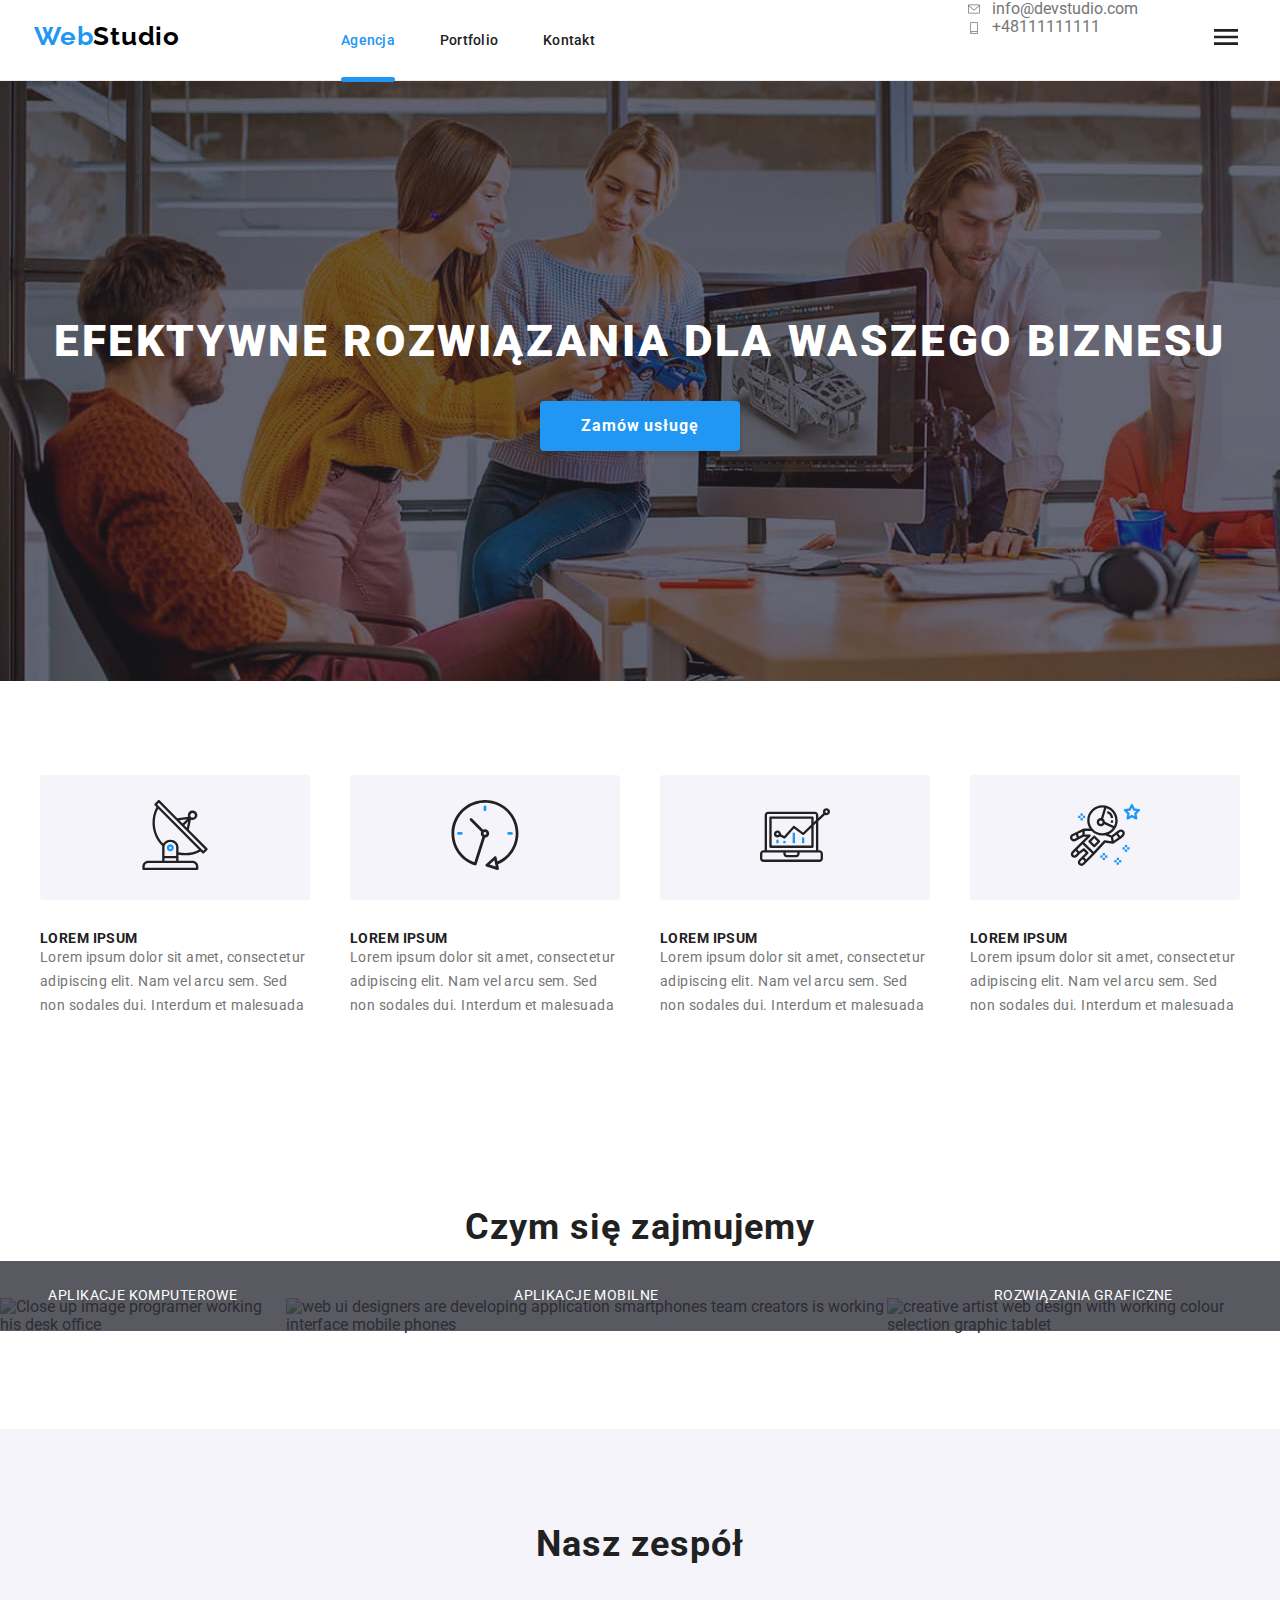
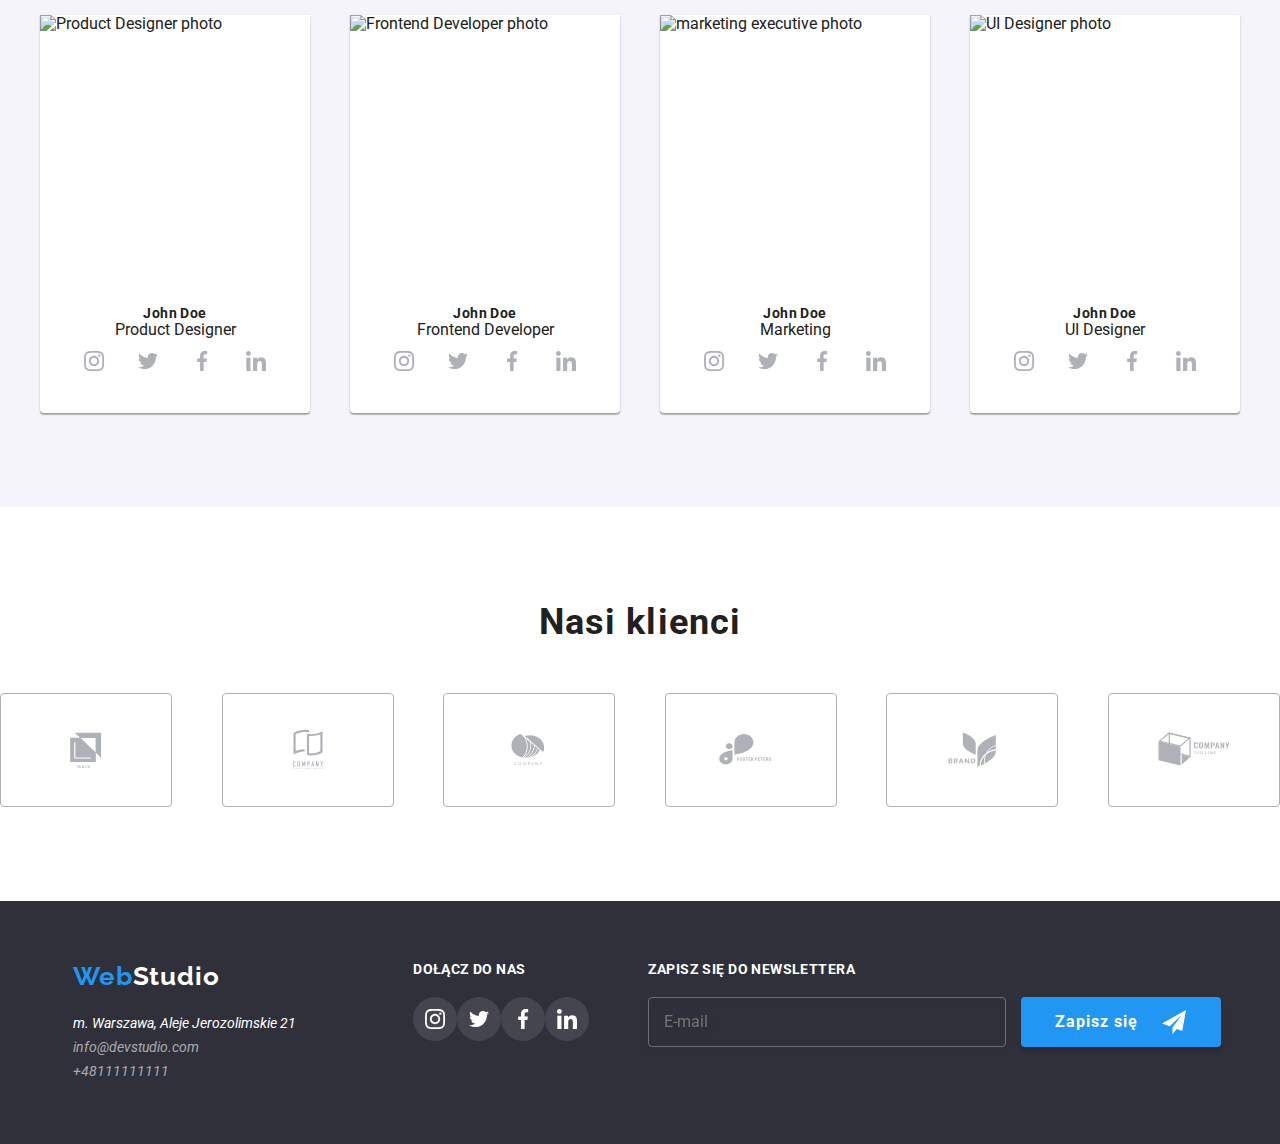
==== index.html @ 3398c6f1 "add mobile menu" ====
<!DOCTYPE html>
<html lang="en">

<head>
  <meta charset="UTF-8" />
  <meta http-equiv="X-UA-Compatible" content="IE=edge" />
  <meta name="viewport" content="width=device-width, initial-scale=1.0" />
  <link rel="preconnect" href="https://fonts.googleapis.com" />
  <link rel="preconnect" href="https://fonts.gstatic.com" crossorigin />
  <link href="https://fonts.googleapis.com/css2?family=Raleway:wght@700&family=Roboto:wght@400;500;700;900&display=swap"
    rel="stylesheet" />
    <link href="https://cdn.jsdelivr.net/npm/bootstrap@5.0.2/dist/css/bootstrap.min.css" rel="stylesheet"
      integrity="sha384-EVSTQN3/azprG1Anm3QDgpJLIm9Nao0Yz1ztcQTwFspd3yD65VohhpuuCOmLASjC" crossorigin="anonymous">
  <link rel="stylesheet"
    href="https://cdnjs.cloudflare.com/ajax/libs/modern-normalize/1.0.0/modern-normalize.min.css" />
  <link rel="stylesheet" type="text/css" href="css/main.min.css" />

  <title>Studio</title>
</head>

<body>
  <header class="header col-12">
    <div class="container header__menu">
      <div class="logo">
        <a href="#">Web<span class="logo__span-header">Studio</span></a>
      </div>
      <div class="header__menu__navi" id="header__menu__navi">
      <nav class="header__navi">
        <ul class="header__navi__list">
          <li class="navi__list-item active"><a href="index.html">Agencja</a></li>
          <li class="navi__list-item">
            <a href="portfolio.html">Portfolio</a>
          </li>
          <li class="navi__list-item"><a href="#">Kontakt</a></li>
        </ul>
      </nav>
      <div class="header__contact">
        <a class="contact mail" href="mailto:info@devstudio.com">
          <svg class="icon">
            <use href="images/svg/sprite.svg#icon-mail"></use>
          </svg>
          info@devstudio.com
        </a>
        <a class="contact tel" href="tel:+48111111111">
          <svg class="icon">
            <use href="images/svg/sprite.svg#icon-smartphone"></use>
          </svg>
          +48111111111</a>
      </div>
      </div>
      <div class="header__menu__navi-mobile" >
      <button class="button-mobile" onclick="showMobileMenu()">
        <svg class="icon">
          <use href="./images/svg/sprite.svg#icon-mobile-menu"></use>
        </svg>
      </button>
      <div class="mobile__menu" id="header__menu__navi-mobile">

      </div>
      </div>
    </div>
  </header>
  <main>
    <!--Hero-->
    <section class="main__hero section">
      <div class="container">
        <div class="main__hero-flex">
          <div class="main__hero-div">
            <h1 class="main__hero-title">
              Efektywne rozwiązania dla waszego biznesu
            </h1>
            <button class="button-main-hero" type="button" data-modal-open>Zamów usługę</button>
          </div>
          <div class="main__backdrop is-hidden" data-modal>
            <div class="modal__window">
              <button class="modal__window-close-btn" data-modal-close>
                <svg width="30" height="30">
                  <use href="images/svg/sprite.svg#icon-close" width="30" height="30"></use>
                </svg>
              </button>
              <p class="modal__window-inputtitle">Zostaw swoje dane w formularzu poniżej</p>
              <div>
                <form name="input" class="modal__window-input">
                  <label for="user_name" class="modal__input-label">Imię</label>
                  <input type="text" id="user_name" class="input__label-name">

                  <label for="user_phone" class="modal__input-label">Telefon</label>
                  <input type="text" id="user_phone" class="input__label-phone">

                  <label for="user_email" class="modal__input-label">Email</label>
                  <input type="text" id="user_email" class="input__label-mail">

                  <label for="user_coment" class="modal__input-label">Komentarz</label>
                  <textarea name="coment" id="user_coment" cols="30" rows="10" placeholder="Wprowadź tekst"
                    class="input__label-coments"></textarea>

                  <input type="checkbox" name="akcept" id="user_akcept" class="modal__input-check visually-hidden">
                  <label for="user_akcept" class="modal__akcept">Oświadczam iż akceptuję <a href=#>Regulamin</a> i <a
                      href=#>Politykę Prywatności.</a></label>
                  <button type="submit" class="button-modal-submit">Wyślij</button>
                </form>
              </div>
            </div>
          </div>
        </div>
      </div>
    </section>
    <!--Description-->
    <section class="description section">
      <div class="container">
        <ul class="description__list">
          <li class="description__list__item">
            <div class="item-icon">
              <svg class="icon">
                <use href="images/svg/sprite.svg#icon-antenna"></use>
              </svg>
            </div>
            <h3 class="item-heater">LOREM IPSUM</h3>
            <p class="description__list__item-paragraf">
              Lorem ipsum dolor sit amet, consectetur adipiscing elit. Nam vel
              arcu sem. Sed non sodales dui. Interdum et malesuada
            </p>
          </li>
          <li class="description__list__item">
            <div class="item-icon">
              <svg class="icon">
                <use href="images/svg/sprite.svg#icon-clock"></use>
              </svg>
            </div>
            <h3 class="item-heater">LOREM IPSUM</h3>
            <p class="description__list__item-paragraf">
              Lorem ipsum dolor sit amet, consectetur adipiscing elit. Nam vel
              arcu sem. Sed non sodales dui. Interdum et malesuada
            </p>
          </li>
          <li class="description__list__item">
            <div class="item-icon">
              <svg class="icon">
                <use href="images/svg/sprite.svg#icon-diagram"></use>
              </svg>
            </div>
            <h3 class="item-heater">LOREM IPSUM</h3>
            <p class="description__list__item-paragraf">
              Lorem ipsum dolor sit amet, consectetur adipiscing elit. Nam vel
              arcu sem. Sed non sodales dui. Interdum et malesuada
            </p>
          </li>
          <li class="description__list__item">
            <div class="item-icon">
              <svg class="icon">
                <use href="images/svg/sprite.svg#icon-astronaut"></use>
              </svg>
            </div>
            <h3 class="item-heater">LOREM IPSUM</h3>
            <p class="description__list__item-paragraf">
              Lorem ipsum dolor sit amet, consectetur adipiscing elit. Nam vel
              arcu sem. Sed non sodales dui. Interdum et malesuada
            </p>
          </li>
        </ul>
      </div>
    </section>
    <!--What we do-->
    <section class="whatwedo section" id="whatwedo">
      <div class="container">
        <h2 class="section-head">Czym się zajmujemy</h2>
        <ul class="whatwedo__list">
          <li class="whatwedo__list__item">
            <img src="images/whatwedo/descoffice.jpg" height="294" width="370"
              alt="Close up image programer working his desk office" />
            <p class="whatwedo__list__item-content">aplikacje komputerowe</p>
          </li>
          <li class="whatwedo__list__item">
            <img src="images/whatwedo/uidesigner.jpg" height="294" width="370"
              alt="web ui designers are developing application smartphones team creators is working interface mobile phones" />
            <p class="whatwedo__list__item-content">aplikacje mobilne</p>
          </li>
          <li class="whatwedo__list__item">
            <img src="images/whatwedo/colourselection.jpg" height="294" width="370"
              alt="creative artist web design with working colour selection graphic tablet" />
            <p class="whatwedo__list__item-content">rozwiązania graficzne</p>
          </li>
        </ul>
      </div>
    </section>
    <!--About us-->
    <section class="aboutus section">
      <div class="container">
        <h2 class="section-head">Nasz zespół</h2>
        <ul class="aboutus__list">
          <li class="aboutus__list__item">
            <img src="images/team/productdesigner.jpg" class="aboutus__list__item-pic" alt="Product Designer photo" />
            <h3 class="item-heater">John Doe</h3>
            <p class="item-paragraf">Product Designer</p>
            <ul class="media__list">
              <li class="media__list__item">
                <a href="#" class="media-link">
                  <svg class="icon">
                    <use href="images/svg/sprite.svg#icon-Istagram"></use>
                  </svg>
                </a>
              </li>
              <li class="media__list__item">
                <a href="#" class="media-link">
                  <svg class="icon">
                    <use href="images/svg/sprite.svg#icon-Tweeter"></use>
                  </svg>
                </a>
              </li>
              <li class="media__list__item">
                <a href="#" class="media-link">
                  <svg class="icon">
                    <use href="images/svg/sprite.svg#icon-Facebook"></use>
                  </svg>
                </a>
              </li>
              <li class="media__list__item">
                <a href="#" class="media-link">
                  <svg class="icon">
                    <use href="images/svg/sprite.svg#icon-Linkedin"></use>
                  </svg>
                </a>
              </li>
            </ul>
          </li>
          <li class="aboutus__list__item">
            <img src="images/team/frontenddev.jpg" class="aboutus__list__item-pic" alt="Frontend Developer photo" />
            <h3 class="item-heater">John Doe</h3>
            <p class="item-paragraf">Frontend Developer</p>
            <ul class="media__list">
              <li class="media__list__item">
                <a href="#" class="media-link">
                  <svg class="icon">
                    <use href="images/svg/sprite.svg#icon-Istagram"></use>
                  </svg>
                </a>
              </li>
              <li class="media__list__item">
                <a href="#" class="media-link">
                  <svg class="icon">
                    <use href="images/svg/sprite.svg#icon-Tweeter"></use>
                  </svg>
                </a>
              </li>
              <li class="media__list__item">
                <a href="#" class="media-link">
                  <svg class="icon">
                    <use href="images/svg/sprite.svg#icon-Facebook"></use>
                  </svg>
                </a>
              </li>
              <li class="media__list__item">
                <a href="#" class="media-link">
                  <svg class="icon">
                    <use href="images/svg/sprite.svg#icon-Linkedin"></use>
                  </svg>
                </a>
              </li>
            </ul>
          </li>
          <li class="aboutus__list__item">
            <img src="images/team/marketing.jpg" class="aboutus__list__item-pic" alt="marketing executive photo" />
            <h3 class="item-heater">John Doe</h3>
            <p class="item-paragraf">Marketing</p>
            <ul class="media__list">
              <li class="media__list__item">
                <a href="#" class="media-link">
                  <svg class="icon">
                    <use href="images/svg/sprite.svg#icon-Istagram"></use>
                  </svg>
                </a>
              </li>
              <li class="media__list__item">
                <a href="#" class="media-link">
                  <svg class="icon">
                    <use href="images/svg/sprite.svg#icon-Tweeter"></use>
                  </svg>
                </a>
              </li>
              <li class="media__list__item">
                <a href="#" class="media-link">
                  <svg class="icon">
                    <use href="images/svg/sprite.svg#icon-Facebook"></use>
                  </svg>
                </a>
              </li>
              <li class="media__list__item">
                <a href="#" class="media-link">
                  <svg class="icon">
                    <use href="images/svg/sprite.svg#icon-Linkedin"></use>
                  </svg>
                </a>
              </li>
            </ul>
          </li>
          <li class="aboutus__list__item">
            <img src="images/team/ui.jpg" class="aboutus__list__item-pic" alt="UI Designer photo" />
            <h3 class="item-heater">John Doe</h3>
            <p class="item-paragraf">UI Designer</p>
            <ul class="media__list">
              <li class="media__list__item">
                <a href="#" class="media-link">
                  <svg class="icon">
                    <use href="images/svg/sprite.svg#icon-Istagram"></use>
                  </svg>
                </a>
              </li>
              <li class="media__list__item">
                <a href="#" class="media-link">
                  <svg class="icon">
                    <use href="images/svg/sprite.svg#icon-Tweeter"></use>
                  </svg>
                </a>
              </li>
              <li class="media__list__item">
                <a href="#" class="media-link">
                  <svg class="icon">
                    <use href="images/svg/sprite.svg#icon-Facebook"></use>
                  </svg>
                </a>
              </li>
              <li class="media__list__item">
                <a href="#" class="media-link">
                  <svg class="icon">
                    <use href="images/svg/sprite.svg#icon-Linkedin"></use>
                  </svg>
                </a>
              </li>
            </ul>
          </li>
        </ul>
      </div>
    </section>
    <!-- Our clients -->
    <section class="clients section">
      <div class="container">
        <h2 class="section-head">Nasi klienci</h2>
        <ul class="clients__list">
          <li class="clients__list__item">
            <a href="#" class="clients__list__item-link">
              <svg class="icon">
                <use href="images/svg/sprite.svg#icon-Logo"></use>
              </svg>
            </a>
          </li>
          <li class="clients__list__item">
            <a href="#" class="clients__list__item-link"><svg class="icon">
                <use href="images/svg/sprite.svg#icon-Logo1"></use>
              </svg>
            </a>
          </li>
          <li class="clients__list__item">
            <a href="#" class="clients__list__item-link"><svg class="icon">
                <use href="images/svg/sprite.svg#icon-Logo2"></use>
              </svg>
            </a>
          </li>
          <li class="clients__list__item">
            <a href="#" class="clients__list__item-link"><svg class="icon">
                <use href="images/svg/sprite.svg#icon-Logo3"></use>
              </svg>
            </a>
          </li>
          <li class="clients__list__item">
            <a href="#" class="clients__list__item-link"><svg class="icon">
                <use href="images/svg/sprite.svg#icon-Logo4"></use>
              </svg>
            </a>
          </li>
          <li class="clients__list__item">
            <a href="#" class="clients__list__item-link"><svg class="icon">
                <use href="images/svg/sprite.svg#icon-Logo5"></use>
              </svg>
            </a>
          </li>
        </ul>
      </div>
    </section>
  </main>
  <footer class="footer section">
    <div class="container">
      <div class="footer__footmain">
        <ul class="footer__list">
          <li class="footer__list__item">
            <div class="logo">
              <a href="#">Web<span class="logo__span-footer">Studio</span></a>
            </div>
            <address class="address">
              m. Warszawa, Aleje Jerozolimskie 21<br />
              <a href="mailto:info@devstudio.com">info@devstudio.com</a><br />
              <a href="tel:+48111111111">+48111111111</a>
            </address>
          </li>
          <li class="footer__list__item">
            <p class="social">dołącz do nas</p>
            <ul class="social__footer__list">
              <li class="social-footer__list__item">
                <a href="#" class="social__footer-link">
                  <svg class="icon">
                    <use href="images/svg/sprite.svg#icon-Istagram"></use>
                  </svg>
                </a>
              </li>
              <li class="social-footer__list__item">
                <a href="#" class="social__footer-link">
                  <svg class="icon">
                    <use href="images/svg/sprite.svg#icon-Tweeter"></use>
                  </svg>
                </a>
              </li>
              <li class="social-footer__list__item">
                <a href="#" class="social__footer-link">
                  <svg class="icon">
                    <use href="images/svg/sprite.svg#icon-Facebook"></use>
                  </svg>
                </a>
              </li>
              <li class="social-footer__list__item">
                <a href="#" class="social__footer-link">
                  <svg class="icon">
                    <use href="images/svg/sprite.svg#icon-Linkedin"></use>
                  </svg>
                </a>
              </li>
            </ul>
          </li>
        </ul>

        <div class="newsletter">
          <p class="social">zapisz się do newslettera</p>
          <form name="newsletter" class="newsletter__form">

            <label for="social_email"></label>
            <input type="email" name="email" id="social_email" class="newsletter__form-input" placeholder="E-mail" />
            <button type="submit" class="social-bnt">
              Zapisz się
              <svg class="send">
                <use href="images/svg/sprite.svg#icon-send"></use>
              </svg>
            </button>
          </form>
        </div>
      </div>
    </div>
  </footer>
  <script src="js/moje.js"></script>
  <script src="js/modal.js"></script>
  
</body>

</html>
---- css/main.min.css ----
body{font-family:"Roboto",sans-serif;color:#212121;min-width:320px}h1,h2,h3,p,ul{margin:0;padding:0}.container{width:100%;min-width:320px;margin:0 auto}.section{margin:0 auto;padding-top:94px;padding-bottom:94px}.section-head{font-weight:700;font-size:36px;line-height:1.167;text-align:center;letter-spacing:.03em;margin-bottom:50px}.button,.social-bnt,.button-main-hero,.button-modal-submit{height:50px;width:200px;background-color:#2196f3;color:#fff;box-shadow:0px 4px 4px rgba(0,0,0,.15);border:none;border-radius:4px;font-weight:700;font-size:16px;line-height:1.875;text-align:center;letter-spacing:.06em;cursor:pointer;margin-top:30px}.button-modal-submit{margin-bottom:40px;text-align:center;margin-left:164px}.social-bnt{display:flex;align-items:center;justify-content:center;margin-top:0}.filter-bnt{font-weight:500;font-size:16px;line-height:1.625;background-color:#f5f4fa;border-radius:4px;text-align:center;letter-spacing:.03em;margin-left:8px;transition:color 250ms cubic-bezier(0.4, 0, 0.2, 1),background-color 250ms cubic-bezier(0.4, 0, 0.2, 1)}.filter-bnt:hover,.filter-bnt:focus{color:#fff;background-color:#2196f3;box-shadow:0px 3px 1px rgba(0,0,0,.1),0px 1px 2px rgba(0,0,0,.08),0px 2px 2px rgba(0,0,0,.12);border-radius:4px;cursor:url(../images/svg/curblack.svg),pointer}.button-mobile{height:40px;width:40px;border:none;background-color:#fff}.button-mobile .icon{height:16px;width:24px;fill:#212121}.header{border-bottom:1px solid #ececec}.header__menu{display:flex;justify-content:space-around;align-items:baseline}.header__menu__navi{display:flex}.logo{display:inline}.logo a{font-family:"Raleway",sans-serif;color:#2196f3;font-weight:700;font-style:normal;font-size:26px;line-height:1.192;letter-spacing:.03em;text-decoration:none}.logo__span-header{color:#000}.logo__span-footer{color:#fff}.header__navi{font-weight:500;font-size:14px;display:inline-block;margin:32px 371px 32px 93px}.header__navi__list{display:flex;width:254px;justify-content:space-between}.navi__list-item{line-height:1.172;letter-spacing:.02em;display:inline-block;position:relative}.navi__list-item a{text-decoration:none;color:#212121}.navi__list-item a:hover,.navi__list-item a:focus{color:#2196f3}.navi__list-item:after{position:absolute;content:"";display:block;top:45px;right:0;width:0;height:5px;background-color:#2196f3;border-radius:4px;transition:width 250ms cubic-bezier(0.4, 0, 0.2, 1)}.navi__list-item:hover::after{width:100%;left:0}.active a{color:#2196f3}.active:after{position:absolute;content:"";display:block;top:45px;width:100%;height:5px;background-color:#2196f3;border-radius:4px;transition:width 250ms cubic-bezier(0.4, 0, 0.2, 1)}.contact{display:flex;align-items:center;color:#757575;text-decoration:none;transition:color 250ms cubic-bezier(0.4, 0, 0.2, 1),fill 250ms cubic-bezier(0.4, 0, 0.2, 1)}.contact svg{width:16px;height:12px;margin-right:10px;fill:currentColor}.contact:hover,.contact:focus{color:#2196f3}.contact .icon:hover,.contact .icon:focus{fill:#2196f3}.main__hero{display:flex;flex-direction:column;justify-content:center;background-image:linear-gradient(rgba(47, 48, 58, 0.4), rgba(47, 48, 58, 0.4)),url("../images/hero/headback-desktop.jpg");background-repeat:no-repeat;background-size:cover;height:600px}.main__hero-flex{display:flex;justify-content:center}.main__hero-div{margin:0 auto;text-align:center}.main__hero-title{font-weight:900;font-size:44px;color:#fff;line-height:1.364;text-align:center;letter-spacing:.06em;text-transform:uppercase}.main__backdrop{width:100vw;height:100vh;visibility:visible;opacity:1;pointer-events:auto;position:fixed;left:0;top:0;background:rgba(0,0,0,.2);transition:visibility 250ms cubic-bezier(0.4, 0, 0.2, 1),opacity 250ms cubic-bezier(0.4, 0, 0.2, 1);z-index:99}.is-hidden{visibility:hidden;opacity:0;pointer-events:none}.modal__window{position:absolute;height:590px;width:528px;overflow-y:auto;top:50%;left:50%;transform:translate(-50%, -50%);background-color:#fff;box-shadow:0px 1px 3px rgba(0,0,0,.12),0px 1px 1px rgba(0,0,0,.14),0px 2px 1px rgba(0,0,0,.2);border-radius:4px}.modal__window-close-btn{position:-webkit-sticky;position:sticky;right:8px;top:8px;border-radius:50%;border:1px solid rgba(0,0,0,.1);cursor:pointer;fill:#000;background-color:#fff;display:flex;float:right}.modal__window-inputtitle{font-size:20px;font-weight:700;text-align:center;margin-top:40px;margin-bottom:12px}.modal__window-input{display:flex;flex-direction:column;justify-content:center;align-content:center}.modal__input-label{font-size:12px;font-weight:400;color:#757575;display:inline-block;margin-top:10px;margin-bottom:4px;margin-left:40px}.input__label,.input__label-coments,.input__label-mail,.input__label-phone,.input__label-name{width:calc(528px-40px);margin-left:40px;margin-right:40px;padding-left:42px;height:40px;background-repeat:no-repeat;background-position:15px 10px;border:1px solid rgba(33,33,33,.2);box-sizing:border-box;border-radius:4px;transition:border 250ms cubic-bezier(0.4, 0, 0.2, 1)}.input__label:focus,.input__label-coments:focus,.input__label-mail:focus,.input__label-phone:focus,.input__label-name:focus,.input__label:hover,.input__label-coments:hover,.input__label-mail:hover,.input__label-phone:hover,.input__label-name:hover{border:1px #2196f3 solid}.input__label-name{background-image:url(../images/svg/person-black.svg);transition:background-image 250ms cubic-bezier(0.4, 0, 0.2, 1)}.input__label-name:focus,.input__label-name:hover{background-image:url(../images/svg/person-hov.svg)}.input__label-phone{background-image:url(../images/svg/phone-black.svg);transition:background-image 250ms cubic-bezier(0.4, 0, 0.2, 1)}.input__label-phone:focus,.input__label-phone:hover{background-image:url(../images/svg/phone-hov.svg)}.input__label-mail{background-image:url(../images/svg/email-black.svg);transition:background-image 250ms cubic-bezier(0.4, 0, 0.2, 1)}.input__label-mail:focus,.input__label-mail:hover{background-image:url(../images/svg/email-hov.svg)}.input__label-coments{resize:none;height:120px;padding:16px 12px}.input__label-coments::-moz-placeholder{font-size:12px;color:rgba(117,117,117,.5)}.input__label-coments:-ms-input-placeholder{font-size:12px;color:rgba(117,117,117,.5)}.input__label-coments::placeholder{font-size:12px;color:rgba(117,117,117,.5)}.modal__akcept{margin-top:20px;margin-left:77px;font-size:14px;color:#757575}.modal__akcept::before{content:"";display:inline-block;width:16px;height:15px;border:1px #212121 solid;margin-right:7px;transition:all 250ms cubic-bezier(0.4, 0, 0.2, 1)}.modal__akcept a{color:#2196f3}.modal__input-check:checked+.modal__akcept::before{border:1px #2196f3 solid;background-image:url(../images/svg/icon-check.svg);background-position:center}.visually-hidden{position:absolute !important;clip:rect(1px 1px 1px 1px);clip:rect(1px, 1px, 1px, 1px);padding:0 !important;border:0 !important;height:1px !important;width:1px !important;overflow:hidden}.description__list{display:flex;flex-direction:row;justify-content:space-evenly;list-style-type:none}.description__list__item{flex-basis:270px;display:flex;flex-direction:column}.description__list__item-paragraf{font-size:14px;color:#757575;font-weight:400;line-height:1.714;letter-spacing:.03em}.description__list__item .icon{width:70px;height:70px;margin-top:25px;margin-bottom:25px}.item-icon{text-align:center;background-color:#f5f4fa;border-radius:4px}.item-heater{font-weight:700;font-size:14px;line-height:1.143;letter-spacing:.03em;margin-top:30px}.whatwedo__list{display:flex;justify-content:space-evenly;list-style-type:none}.whatwedo__list__item{position:relative;display:block}.whatwedo__list__item-content{font-size:14px;line-height:1.14;letter-spacing:.03em;background:rgba(47,48,58,.8);text-align:center;text-transform:uppercase;color:#fff;width:100%;height:70px;position:absolute;bottom:4px;padding-top:27px}.aboutus{background-color:#f5f4fa}.aboutus__list{display:flex;flex-direction:row;justify-content:space-evenly;list-style-type:none}.aboutus__list__item{display:flex;flex-direction:column;background-color:#fff;box-shadow:0px 1px 3px rgba(0,0,0,.12),0px 1px 1px rgba(0,0,0,.14),0px 2px 1px rgba(0,0,0,.2);border-radius:0px 0px 4px 4px;align-items:center;transition:box-shadow 250ms cubic-bezier(0.4, 0, 0.2, 1),background 250ms cubic-bezier(0.4, 0, 0.2, 1)}.aboutus__list__item-pic{height:260px;width:270px}.item-paragraf{font-size:16px}.media__list{display:flex;align-items:center;justify-content:space-between;list-style:none;margin-bottom:30px}.media-link{display:flex;align-items:center;justify-content:center;width:44px;height:44px;border-radius:50%;transition:fill 250ms cubic-bezier(0.4, 0, 0.2, 1),background-color 250ms cubic-bezier(0.4, 0, 0.2, 1)}.media-link:hover,.media-link:focus{background-color:#2196f3}.media-link .icon{width:44px;height:44px;fill:#afb1b8}.media-link:hover .icon{fill:#fff}.clients__list{display:flex;flex-direction:row;justify-content:space-between;list-style-type:none}.clients__list__item{display:flex;justify-content:center;text-align:center}.clients__list__item-link{display:flex;justify-content:center;border:1px solid #afb1b8;box-sizing:border-box;border-radius:4px;transition:fill 250ms cubic-bezier(0.4, 0, 0.2, 1),border 250ms cubic-bezier(0.4, 0, 0.2, 1)}.clients__list__item-link .icon{margin:16px 32px;width:106px;height:80px;fill:#afb1b8}.clients__list__item-link:hover,.clients__list__item-link:focus{border:1px solid #2196f3}.clients__list__item-link:hover .icon,.clients__list__item-link:focus .icon{fill:#2196f3}.footer{background-color:#2f303a;padding-left:15px;padding-top:60px;padding-bottom:60px;display:flex}.footer__list{display:flex;list-style:none;width:50%;justify-content:space-around}.footer__footmain{display:flex}.address{color:#fff;font-weight:400;font-size:14px;line-height:1.714;margin-top:20px}.address a{color:rgba(255,255,255,.6);text-decoration:none;transition:color 250ms cubic-bezier(0.4, 0, 0.2, 1),opacity 250ms cubic-bezier(0.4, 0, 0.2, 1)}.address a:hover{color:var(--hovercol)}.social{font-weight:700;font-size:14px;line-height:1.143;letter-spacing:.03em;text-transform:uppercase;color:#fff;margin-bottom:20px}.social__footer__list{display:flex;justify-content:space-between;list-style:none;margin-bottom:30px}.social__footer__list__item:not(:last-child){margin-right:10px}.social__footer-link{display:flex;align-items:center;justify-content:center;width:44px;height:44px;border-radius:50%;background-color:rgba(255,255,255,.1);transition:background-color 250ms cubic-bezier(0.4, 0, 0.2, 1)}.social__footer-link:hover,.social__footer-link:focus{background-color:#2196f3;cursor:url(../images/svg/Vector.svg),pointer}.social__footer-link:hover .icon{fill:#fff;stroke:#fff}.social__footer-link .icon{width:44px;height:44px;fill:#fff}.media__list__item:not(:last-child){margin-right:10px}.newsletter{width:50%}.newsletter__form{display:flex}.newsletter__form-input{color:#fff;width:358px;height:50px;margin-right:15px;padding:15px;background-color:transparent;border:1px solid rgba(255,255,255,.3);box-sizing:border-box;filter:drop-shadow(0px 4px 4px rgba(0, 0, 0, 0.15));border-radius:4px}.send{width:24px;height:24px;margin-left:24px}.filters__list{display:flex;justify-content:center;list-style-type:none;margin-bottom:34px}.projects__list{display:flex;justify-content:space-around;list-style-type:none;flex-wrap:wrap}.projects__list__item{border:1px solid #eee;height:404px;margin-bottom:30px;transition:box-shadow 250ms cubic-bezier(0.4, 0, 0.2, 1),background 250ms cubic-bezier(0.4, 0, 0.2, 1);overflow:hidden}.projects__list__item:hover{cursor:url(../images/svg/curblack.svg),pointer;box-shadow:0px 1px 1px rgba(0,0,0,.12),0px 4px 4px rgba(0,0,0,.06),1px 4px 6px rgba(0,0,0,.16)}.projects__list__item-head{font-weight:700;font-size:18px;line-height:2;letter-spacing:.06em}.projects__list__item-description{color:#757575;font-size:16px;line-height:1.875;letter-spacing:.03em}.project__item__link{text-decoration:none;color:#212121;display:flex;flex-direction:column}.project__item__link:hover .shortdes{transform:translateY(-100%)}.popup{position:relative;width:100%;height:100%;overflow:hidden}.shortdes{position:absolute;height:100%;width:100%;top:100%;right:0;bottom:0;left:0;background-color:#2196f3;color:#fff;font-size:18px;line-height:1.56;letter-spacing:.03em;transition:transform 250ms cubic-bezier(0.4, 0, 0.2, 1);padding-top:49px;padding-left:24px;padding-right:45px;padding-bottom:45px;opacity:.9}@media screen and (min-width: 320px)and (max-width: 767px){.mobile__menu-is-hidden,.mobile__menu-show{width:100vw;height:100vh;display:flex;flex-direction:column;background-color:#fff}.mobile__menu-show{visibility:visible}.mobile__menu-is-hidden{visibility:hidden}body{margin:0;padding:0;min-width:320px}.container,.section{width:100%}.section{padding:15px 60px}.section-head{font-size:28px}.header__menu__navi,.whatwedo{visibility:hidden}.header__menu{justify-content:space-between}.logo{margin-left:15px;display:block}.main__hero{background-image:linear-gradient(rgba(47, 48, 58, 0.4), rgba(47, 48, 58, 0.4)),url("../images/hero/headback-mobile.jpg");height:400px}.main__hero-title{font-size:26px}.main__hero-div{margin:0 auto}}@media screen and (min-width: 320px)and (max-width: 767px)and (min-width: 768px){.container{min-width:768px}.header__menu__navi-mobile{display:none}}@media screen and (min-width: 320px)and (max-width: 767px)and (min-width: 1200px){.container{max-width:1200px}.header__contact{display:flex}.header__menu__navi-mobile{display:none}}/*# sourceMappingURL=main.min.css.map */
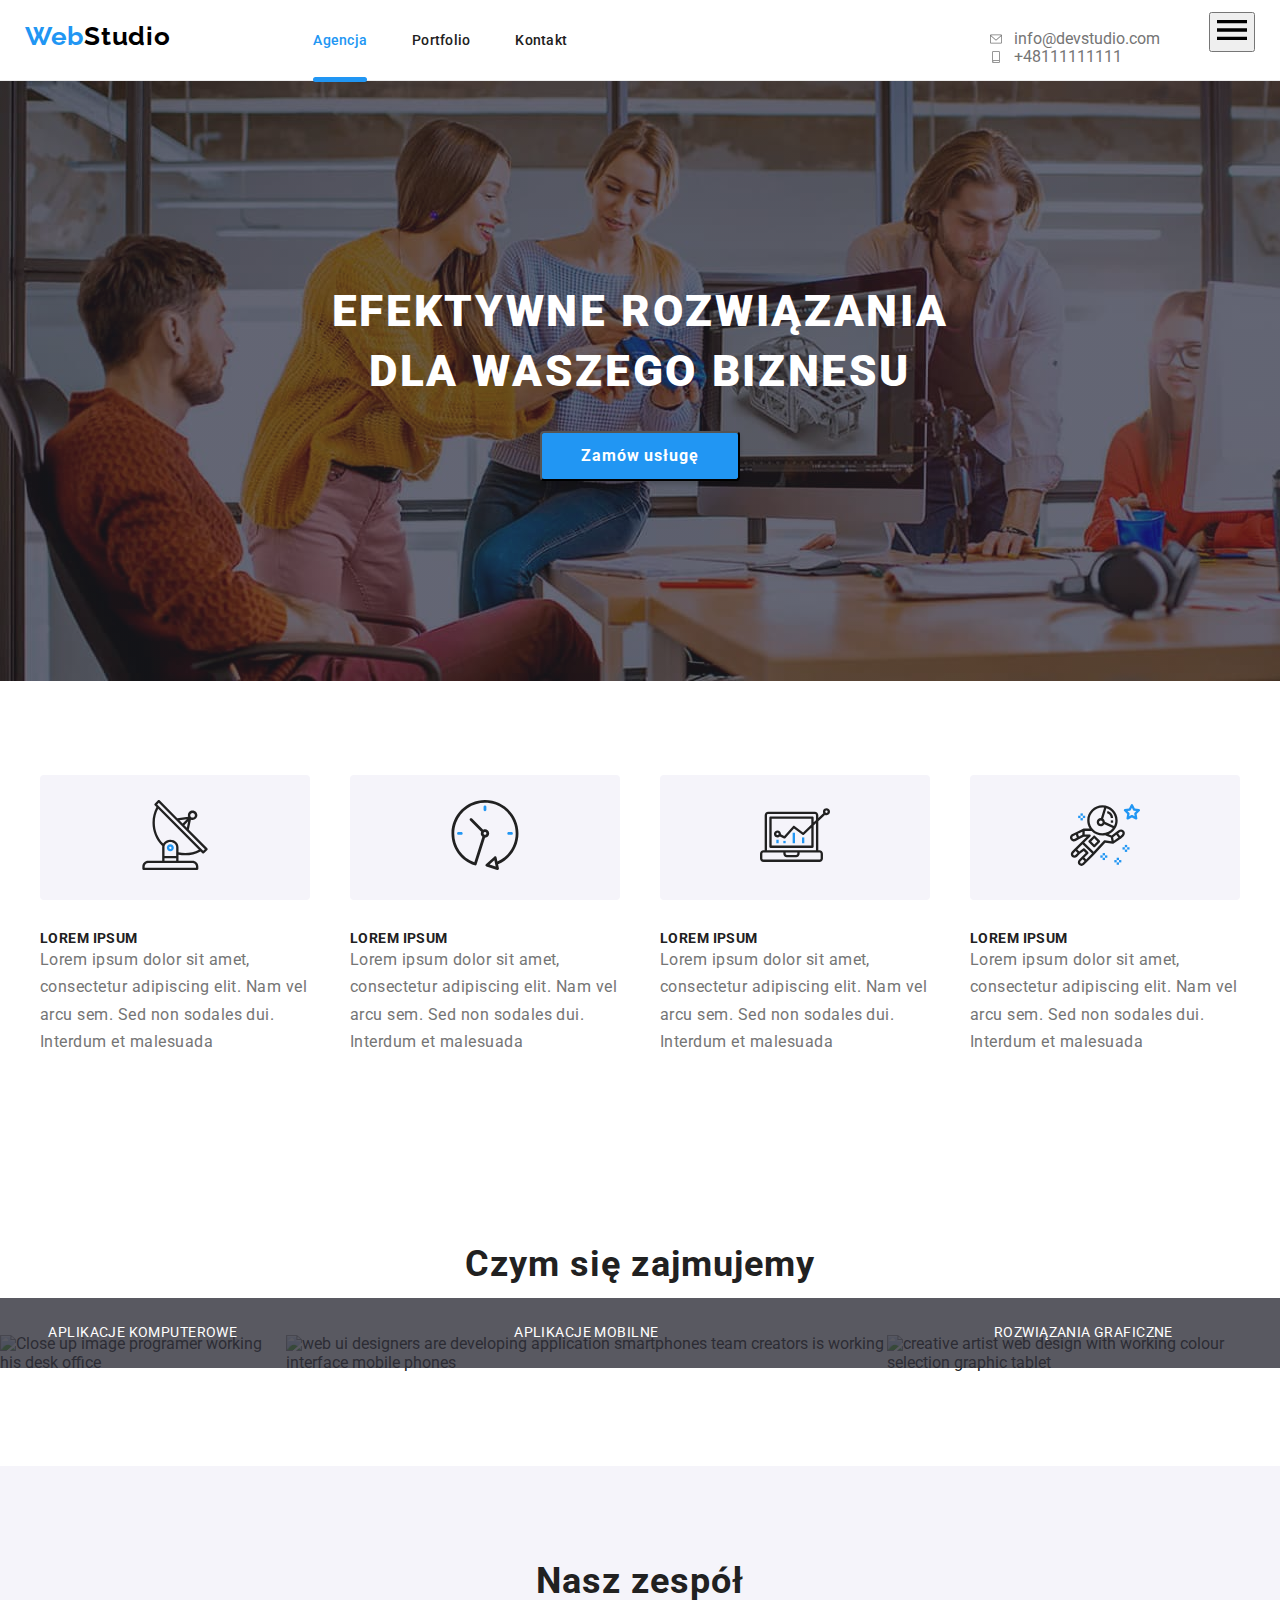
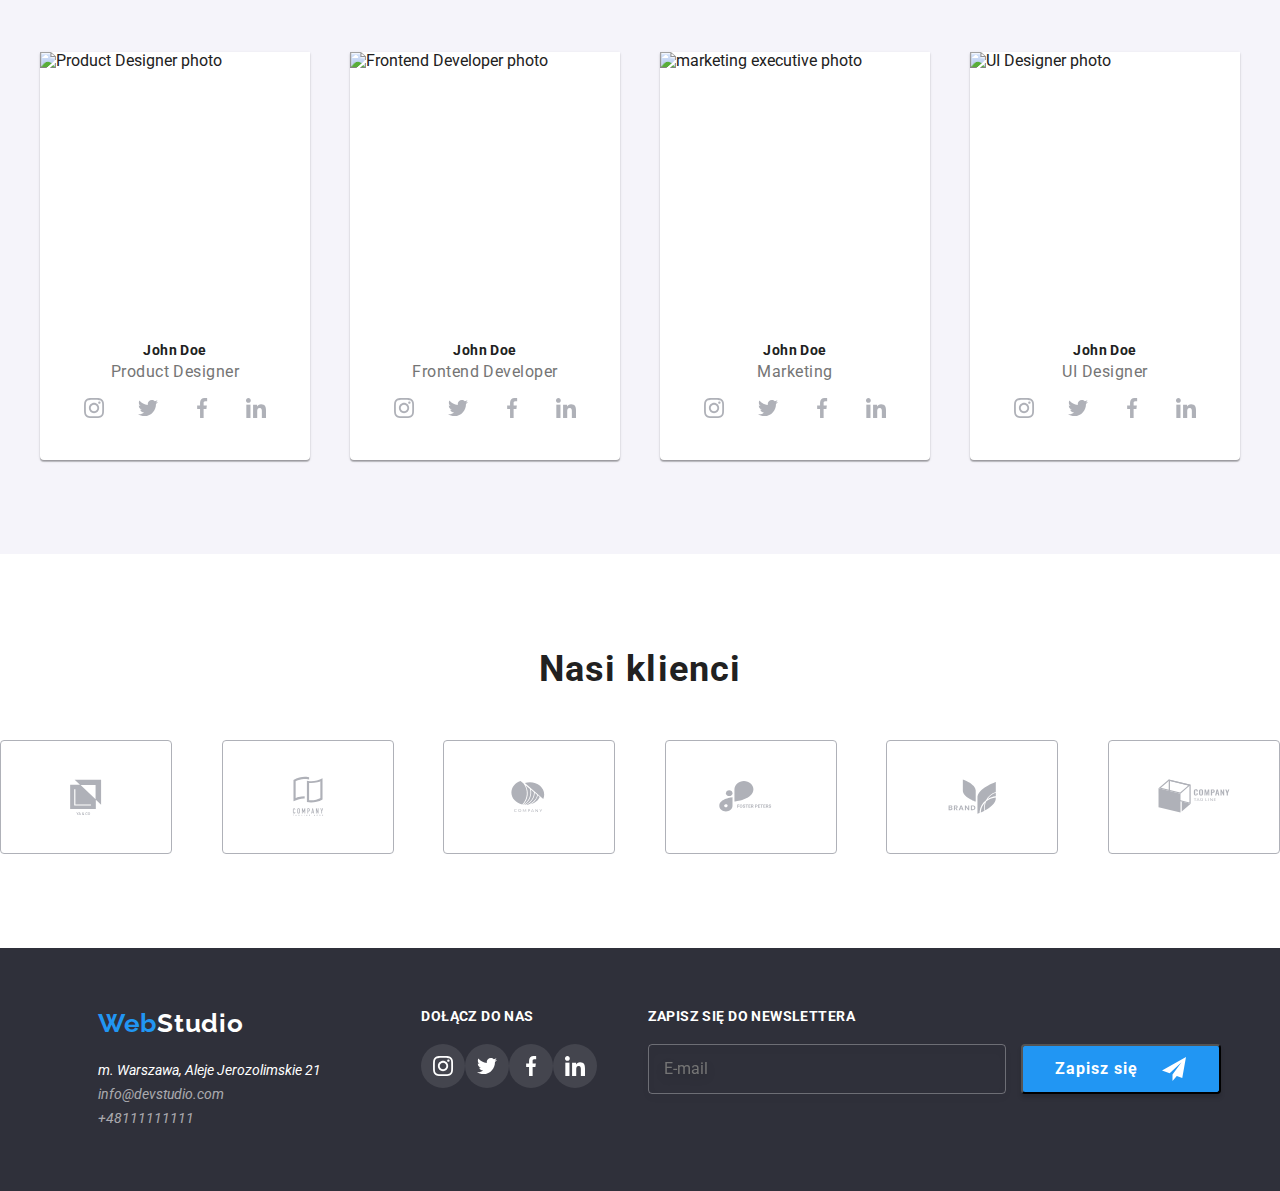
==== commit a3b1d587: "create mobile menu" ====
--- a/index.html
+++ b/index.html
@@ -9,8 +9,6 @@
   <link rel="preconnect" href="https://fonts.gstatic.com" crossorigin />
   <link href="https://fonts.googleapis.com/css2?family=Raleway:wght@700&family=Roboto:wght@400;500;700;900&display=swap"
     rel="stylesheet" />
-    <link href="https://cdn.jsdelivr.net/npm/bootstrap@5.0.2/dist/css/bootstrap.min.css" rel="stylesheet"
-      integrity="sha384-EVSTQN3/azprG1Anm3QDgpJLIm9Nao0Yz1ztcQTwFspd3yD65VohhpuuCOmLASjC" crossorigin="anonymous">
   <link rel="stylesheet"
     href="https://cdnjs.cloudflare.com/ajax/libs/modern-normalize/1.0.0/modern-normalize.min.css" />
   <link rel="stylesheet" type="text/css" href="css/main.min.css" />
@@ -19,12 +17,11 @@
 </head>
 
 <body>
-  <header class="header col-12">
+  <header class="header">
     <div class="container header__menu">
       <div class="logo">
         <a href="#">Web<span class="logo__span-header">Studio</span></a>
       </div>
-      <div class="header__menu__navi" id="header__menu__navi">
       <nav class="header__navi">
         <ul class="header__navi__list">
           <li class="navi__list-item active"><a href="index.html">Agencja</a></li>
@@ -34,30 +31,47 @@
           <li class="navi__list-item"><a href="#">Kontakt</a></li>
         </ul>
       </nav>
-      <div class="header__contact">
-        <a class="contact mail" href="mailto:info@devstudio.com">
-          <svg class="icon">
-            <use href="images/svg/sprite.svg#icon-mail"></use>
-          </svg>
-          info@devstudio.com
-        </a>
-        <a class="contact tel" href="tel:+48111111111">
-          <svg class="icon">
-            <use href="images/svg/sprite.svg#icon-smartphone"></use>
-          </svg>
-          +48111111111</a>
-      </div>
-      </div>
-      <div class="header__menu__navi-mobile" >
-      <button class="button-mobile" onclick="showMobileMenu()">
+<div class="header__menu-contact">
+      <a class="contact mail" href="mailto:info@devstudio.com">
         <svg class="icon">
-          <use href="./images/svg/sprite.svg#icon-mobile-menu"></use>
+          <use href="images/svg/sprite.svg#icon-mail"></use>
         </svg>
-      </button>
-      <div class="mobile__menu" id="header__menu__navi-mobile">
-
-      </div>
-      </div>
+        info@devstudio.com
+      </a>
+      <a class="contact tel" href="tel:+48111111111">
+        <svg class="icon">
+          <use href="images/svg/sprite.svg#icon-smartphone"></use>
+        </svg>
+        +48111111111</a></div>
+<button class="mobile__menu-open-btn" type="button" data-mobileMenu-open>
+  <svg width="30" height="30">
+    <use href="images/svg/sprite.svg#icon-mobile-menu" width="30" height="30"></use>
+  </svg>
+</button>
+        <div class="mobile__menu__backdrop is-hidden" data-mobileMenu>
+          <div class="mobile__menu__window">
+            <button class="mobile__menu-close-btn" type="button" data-mobileMenu-close>
+              <svg>
+                <use href="images/svg/sprite.svg#icon-close-mobile"></use>
+              </svg>
+            </button>
+            <ul class="mobile__menu__list">
+              <li class="mobile__menu__list__item"><a href="./index.html">Agencja</a></li>
+              <li class="mobile__menu__list__item"><a href="./portfolio.html">Portfolio</a></li>
+              <li class="mobile__menu__list__item"><a href="#">Kontakt</a></li>
+            </ul>
+            <div class="mobile__contact">
+            <a class="mobile__contact-tel"href="+4811111111">+48 111 111 111</a>
+            <a class="mobile__contact-mail" href="mailto:info@devstudio.com">info@devstudio.com</a>
+            <ul class="mobile__contact__socialMedia__list">
+              <li class="socialMedia__list__item"><a href="#">Istagram</a></li>
+              <li class="socialMedia__list__item"><a href="#">Twitter</a></li>
+              <li class="socialMedia__list__item"><a href="#">Facebook</a></li>
+              <li class="socialMedia__list__item"><a href="#">LinkedIn</a></li>
+            </ul>
+            </div>
+          </div>
+        </div>
     </div>
   </header>
   <main>
@@ -79,24 +93,22 @@
                 </svg>
               </button>
               <p class="modal__window-inputtitle">Zostaw swoje dane w formularzu poniżej</p>
-              <div>
+              <div >
                 <form name="input" class="modal__window-input">
                   <label for="user_name" class="modal__input-label">Imię</label>
-                  <input type="text" id="user_name" class="input__label-name">
-
+                    <input type="text" id="user_name" class="input__label-name">
+                  
                   <label for="user_phone" class="modal__input-label">Telefon</label>
                   <input type="text" id="user_phone" class="input__label-phone">
-
+                  
                   <label for="user_email" class="modal__input-label">Email</label>
-                  <input type="text" id="user_email" class="input__label-mail">
-
+                    <input type="text" id="user_email" class="input__label-mail">
+                 
                   <label for="user_coment" class="modal__input-label">Komentarz</label>
-                  <textarea name="coment" id="user_coment" cols="30" rows="10" placeholder="Wprowadź tekst"
-                    class="input__label-coments"></textarea>
-
+                    <textarea name="coment" id="user_coment" cols="30" rows="10" placeholder="Wprowadź tekst" class="input__label-coments"></textarea>
+                 
                   <input type="checkbox" name="akcept" id="user_akcept" class="modal__input-check visually-hidden">
-                  <label for="user_akcept" class="modal__akcept">Oświadczam iż akceptuję <a href=#>Regulamin</a> i <a
-                      href=#>Politykę Prywatności.</a></label>
+                  <label for="user_akcept" class="modal__akcept">Oświadczam iż akceptuję <a href=#>Regulamin</a> i <a href=#>Politykę Prywatności.</a></label>
                   <button type="submit" class="button-modal-submit">Wyślij</button>
                 </form>
               </div>
@@ -116,7 +128,7 @@
               </svg>
             </div>
             <h3 class="item-heater">LOREM IPSUM</h3>
-            <p class="description__list__item-paragraf">
+            <p class="item-paragraf">
               Lorem ipsum dolor sit amet, consectetur adipiscing elit. Nam vel
               arcu sem. Sed non sodales dui. Interdum et malesuada
             </p>
@@ -128,7 +140,7 @@
               </svg>
             </div>
             <h3 class="item-heater">LOREM IPSUM</h3>
-            <p class="description__list__item-paragraf">
+            <p class="item-paragraf">
               Lorem ipsum dolor sit amet, consectetur adipiscing elit. Nam vel
               arcu sem. Sed non sodales dui. Interdum et malesuada
             </p>
@@ -140,7 +152,7 @@
               </svg>
             </div>
             <h3 class="item-heater">LOREM IPSUM</h3>
-            <p class="description__list__item-paragraf">
+            <p class="item-paragraf">
               Lorem ipsum dolor sit amet, consectetur adipiscing elit. Nam vel
               arcu sem. Sed non sodales dui. Interdum et malesuada
             </p>
@@ -152,7 +164,7 @@
               </svg>
             </div>
             <h3 class="item-heater">LOREM IPSUM</h3>
-            <p class="description__list__item-paragraf">
+            <p class="item-paragraf">
               Lorem ipsum dolor sit amet, consectetur adipiscing elit. Nam vel
               arcu sem. Sed non sodales dui. Interdum et malesuada
             </p>
@@ -161,7 +173,7 @@
       </div>
     </section>
     <!--What we do-->
-    <section class="whatwedo section" id="whatwedo">
+    <section class="whatwedo section">
       <div class="container">
         <h2 class="section-head">Czym się zajmujemy</h2>
         <ul class="whatwedo__list">
@@ -189,7 +201,7 @@
         <h2 class="section-head">Nasz zespół</h2>
         <ul class="aboutus__list">
           <li class="aboutus__list__item">
-            <img src="images/team/productdesigner.jpg" class="aboutus__list__item-pic" alt="Product Designer photo" />
+            <img src="images/team/productdesigner.jpg" height="260" width="270" alt="Product Designer photo" />
             <h3 class="item-heater">John Doe</h3>
             <p class="item-paragraf">Product Designer</p>
             <ul class="media__list">
@@ -224,7 +236,7 @@
             </ul>
           </li>
           <li class="aboutus__list__item">
-            <img src="images/team/frontenddev.jpg" class="aboutus__list__item-pic" alt="Frontend Developer photo" />
+            <img src="images/team/frontenddev.jpg" height="260" width="270" alt="Frontend Developer photo" />
             <h3 class="item-heater">John Doe</h3>
             <p class="item-paragraf">Frontend Developer</p>
             <ul class="media__list">
@@ -259,7 +271,7 @@
             </ul>
           </li>
           <li class="aboutus__list__item">
-            <img src="images/team/marketing.jpg" class="aboutus__list__item-pic" alt="marketing executive photo" />
+            <img src="images/team/marketing.jpg" height="260" width="270" alt="marketing executive photo" />
             <h3 class="item-heater">John Doe</h3>
             <p class="item-paragraf">Marketing</p>
             <ul class="media__list">
@@ -294,7 +306,7 @@
             </ul>
           </li>
           <li class="aboutus__list__item">
-            <img src="images/team/ui.jpg" class="aboutus__list__item-pic" alt="UI Designer photo" />
+            <img src="images/team/ui.jpg" height="260" width="270" alt="UI Designer photo" />
             <h3 class="item-heater">John Doe</h3>
             <p class="item-paragraf">UI Designer</p>
             <ul class="media__list">
@@ -337,38 +349,38 @@
         <h2 class="section-head">Nasi klienci</h2>
         <ul class="clients__list">
           <li class="clients__list__item">
-            <a href="#" class="clients__list__item-link">
+            <a href="#" class="clients-link">
               <svg class="icon">
                 <use href="images/svg/sprite.svg#icon-Logo"></use>
               </svg>
             </a>
           </li>
           <li class="clients__list__item">
-            <a href="#" class="clients__list__item-link"><svg class="icon">
+            <a href="#" class="clients-link"><svg class="icon">
                 <use href="images/svg/sprite.svg#icon-Logo1"></use>
               </svg>
             </a>
           </li>
           <li class="clients__list__item">
-            <a href="#" class="clients__list__item-link"><svg class="icon">
+            <a href="#" class="clients-link"><svg class="icon">
                 <use href="images/svg/sprite.svg#icon-Logo2"></use>
               </svg>
             </a>
           </li>
           <li class="clients__list__item">
-            <a href="#" class="clients__list__item-link"><svg class="icon">
+            <a href="#" class="clients-link"><svg class="icon">
                 <use href="images/svg/sprite.svg#icon-Logo3"></use>
               </svg>
             </a>
           </li>
           <li class="clients__list__item">
-            <a href="#" class="clients__list__item-link"><svg class="icon">
+            <a href="#" class="clients-link"><svg class="icon">
                 <use href="images/svg/sprite.svg#icon-Logo4"></use>
               </svg>
             </a>
           </li>
           <li class="clients__list__item">
-            <a href="#" class="clients__list__item-link"><svg class="icon">
+            <a href="#" class="clients-link"><svg class="icon">
                 <use href="images/svg/sprite.svg#icon-Logo5"></use>
               </svg>
             </a>
@@ -377,9 +389,9 @@
       </div>
     </section>
   </main>
-  <footer class="footer section">
+  <footer class="footer">
     <div class="container">
-      <div class="footer__footmain">
+      <div class="footmain">
         <ul class="footer__list">
           <li class="footer__list__item">
             <div class="logo">
@@ -425,11 +437,11 @@
             </ul>
           </li>
         </ul>
-
-        <div class="newsletter">
-          <p class="social">zapisz się do newslettera</p>
+  
+<div class="newsletter">
+  <p class="social">zapisz się do newslettera</p>
           <form name="newsletter" class="newsletter__form">
-
+            
             <label for="social_email"></label>
             <input type="email" name="email" id="social_email" class="newsletter__form-input" placeholder="E-mail" />
             <button type="submit" class="social-bnt">
@@ -439,13 +451,11 @@
               </svg>
             </button>
           </form>
-        </div>
+      </div>
       </div>
     </div>
   </footer>
-  <script src="js/moje.js"></script>
   <script src="js/modal.js"></script>
-  
 </body>
 
 </html>--- a/css/main.min.css
+++ b/css/main.min.css
@@ -1 +1 @@
-body{font-family:"Roboto",sans-serif;color:#212121;min-width:320px}h1,h2,h3,p,ul{margin:0;padding:0}.container{width:100%;min-width:320px;margin:0 auto}.section{margin:0 auto;padding-top:94px;padding-bottom:94px}.section-head{font-weight:700;font-size:36px;line-height:1.167;text-align:center;letter-spacing:.03em;margin-bottom:50px}.button,.social-bnt,.button-main-hero,.button-modal-submit{height:50px;width:200px;background-color:#2196f3;color:#fff;box-shadow:0px 4px 4px rgba(0,0,0,.15);border:none;border-radius:4px;font-weight:700;font-size:16px;line-height:1.875;text-align:center;letter-spacing:.06em;cursor:pointer;margin-top:30px}.button-modal-submit{margin-bottom:40px;text-align:center;margin-left:164px}.social-bnt{display:flex;align-items:center;justify-content:center;margin-top:0}.filter-bnt{font-weight:500;font-size:16px;line-height:1.625;background-color:#f5f4fa;border-radius:4px;text-align:center;letter-spacing:.03em;margin-left:8px;transition:color 250ms cubic-bezier(0.4, 0, 0.2, 1),background-color 250ms cubic-bezier(0.4, 0, 0.2, 1)}.filter-bnt:hover,.filter-bnt:focus{color:#fff;background-color:#2196f3;box-shadow:0px 3px 1px rgba(0,0,0,.1),0px 1px 2px rgba(0,0,0,.08),0px 2px 2px rgba(0,0,0,.12);border-radius:4px;cursor:url(../images/svg/curblack.svg),pointer}.button-mobile{height:40px;width:40px;border:none;background-color:#fff}.button-mobile .icon{height:16px;width:24px;fill:#212121}.header{border-bottom:1px solid #ececec}.header__menu{display:flex;justify-content:space-around;align-items:baseline}.header__menu__navi{display:flex}.logo{display:inline}.logo a{font-family:"Raleway",sans-serif;color:#2196f3;font-weight:700;font-style:normal;font-size:26px;line-height:1.192;letter-spacing:.03em;text-decoration:none}.logo__span-header{color:#000}.logo__span-footer{color:#fff}.header__navi{font-weight:500;font-size:14px;display:inline-block;margin:32px 371px 32px 93px}.header__navi__list{display:flex;width:254px;justify-content:space-between}.navi__list-item{line-height:1.172;letter-spacing:.02em;display:inline-block;position:relative}.navi__list-item a{text-decoration:none;color:#212121}.navi__list-item a:hover,.navi__list-item a:focus{color:#2196f3}.navi__list-item:after{position:absolute;content:"";display:block;top:45px;right:0;width:0;height:5px;background-color:#2196f3;border-radius:4px;transition:width 250ms cubic-bezier(0.4, 0, 0.2, 1)}.navi__list-item:hover::after{width:100%;left:0}.active a{color:#2196f3}.active:after{position:absolute;content:"";display:block;top:45px;width:100%;height:5px;background-color:#2196f3;border-radius:4px;transition:width 250ms cubic-bezier(0.4, 0, 0.2, 1)}.contact{display:flex;align-items:center;color:#757575;text-decoration:none;transition:color 250ms cubic-bezier(0.4, 0, 0.2, 1),fill 250ms cubic-bezier(0.4, 0, 0.2, 1)}.contact svg{width:16px;height:12px;margin-right:10px;fill:currentColor}.contact:hover,.contact:focus{color:#2196f3}.contact .icon:hover,.contact .icon:focus{fill:#2196f3}.main__hero{display:flex;flex-direction:column;justify-content:center;background-image:linear-gradient(rgba(47, 48, 58, 0.4), rgba(47, 48, 58, 0.4)),url("../images/hero/headback-desktop.jpg");background-repeat:no-repeat;background-size:cover;height:600px}.main__hero-flex{display:flex;justify-content:center}.main__hero-div{margin:0 auto;text-align:center}.main__hero-title{font-weight:900;font-size:44px;color:#fff;line-height:1.364;text-align:center;letter-spacing:.06em;text-transform:uppercase}.main__backdrop{width:100vw;height:100vh;visibility:visible;opacity:1;pointer-events:auto;position:fixed;left:0;top:0;background:rgba(0,0,0,.2);transition:visibility 250ms cubic-bezier(0.4, 0, 0.2, 1),opacity 250ms cubic-bezier(0.4, 0, 0.2, 1);z-index:99}.is-hidden{visibility:hidden;opacity:0;pointer-events:none}.modal__window{position:absolute;height:590px;width:528px;overflow-y:auto;top:50%;left:50%;transform:translate(-50%, -50%);background-color:#fff;box-shadow:0px 1px 3px rgba(0,0,0,.12),0px 1px 1px rgba(0,0,0,.14),0px 2px 1px rgba(0,0,0,.2);border-radius:4px}.modal__window-close-btn{position:-webkit-sticky;position:sticky;right:8px;top:8px;border-radius:50%;border:1px solid rgba(0,0,0,.1);cursor:pointer;fill:#000;background-color:#fff;display:flex;float:right}.modal__window-inputtitle{font-size:20px;font-weight:700;text-align:center;margin-top:40px;margin-bottom:12px}.modal__window-input{display:flex;flex-direction:column;justify-content:center;align-content:center}.modal__input-label{font-size:12px;font-weight:400;color:#757575;display:inline-block;margin-top:10px;margin-bottom:4px;margin-left:40px}.input__label,.input__label-coments,.input__label-mail,.input__label-phone,.input__label-name{width:calc(528px-40px);margin-left:40px;margin-right:40px;padding-left:42px;height:40px;background-repeat:no-repeat;background-position:15px 10px;border:1px solid rgba(33,33,33,.2);box-sizing:border-box;border-radius:4px;transition:border 250ms cubic-bezier(0.4, 0, 0.2, 1)}.input__label:focus,.input__label-coments:focus,.input__label-mail:focus,.input__label-phone:focus,.input__label-name:focus,.input__label:hover,.input__label-coments:hover,.input__label-mail:hover,.input__label-phone:hover,.input__label-name:hover{border:1px #2196f3 solid}.input__label-name{background-image:url(../images/svg/person-black.svg);transition:background-image 250ms cubic-bezier(0.4, 0, 0.2, 1)}.input__label-name:focus,.input__label-name:hover{background-image:url(../images/svg/person-hov.svg)}.input__label-phone{background-image:url(../images/svg/phone-black.svg);transition:background-image 250ms cubic-bezier(0.4, 0, 0.2, 1)}.input__label-phone:focus,.input__label-phone:hover{background-image:url(../images/svg/phone-hov.svg)}.input__label-mail{background-image:url(../images/svg/email-black.svg);transition:background-image 250ms cubic-bezier(0.4, 0, 0.2, 1)}.input__label-mail:focus,.input__label-mail:hover{background-image:url(../images/svg/email-hov.svg)}.input__label-coments{resize:none;height:120px;padding:16px 12px}.input__label-coments::-moz-placeholder{font-size:12px;color:rgba(117,117,117,.5)}.input__label-coments:-ms-input-placeholder{font-size:12px;color:rgba(117,117,117,.5)}.input__label-coments::placeholder{font-size:12px;color:rgba(117,117,117,.5)}.modal__akcept{margin-top:20px;margin-left:77px;font-size:14px;color:#757575}.modal__akcept::before{content:"";display:inline-block;width:16px;height:15px;border:1px #212121 solid;margin-right:7px;transition:all 250ms cubic-bezier(0.4, 0, 0.2, 1)}.modal__akcept a{color:#2196f3}.modal__input-check:checked+.modal__akcept::before{border:1px #2196f3 solid;background-image:url(../images/svg/icon-check.svg);background-position:center}.visually-hidden{position:absolute !important;clip:rect(1px 1px 1px 1px);clip:rect(1px, 1px, 1px, 1px);padding:0 !important;border:0 !important;height:1px !important;width:1px !important;overflow:hidden}.description__list{display:flex;flex-direction:row;justify-content:space-evenly;list-style-type:none}.description__list__item{flex-basis:270px;display:flex;flex-direction:column}.description__list__item-paragraf{font-size:14px;color:#757575;font-weight:400;line-height:1.714;letter-spacing:.03em}.description__list__item .icon{width:70px;height:70px;margin-top:25px;margin-bottom:25px}.item-icon{text-align:center;background-color:#f5f4fa;border-radius:4px}.item-heater{font-weight:700;font-size:14px;line-height:1.143;letter-spacing:.03em;margin-top:30px}.whatwedo__list{display:flex;justify-content:space-evenly;list-style-type:none}.whatwedo__list__item{position:relative;display:block}.whatwedo__list__item-content{font-size:14px;line-height:1.14;letter-spacing:.03em;background:rgba(47,48,58,.8);text-align:center;text-transform:uppercase;color:#fff;width:100%;height:70px;position:absolute;bottom:4px;padding-top:27px}.aboutus{background-color:#f5f4fa}.aboutus__list{display:flex;flex-direction:row;justify-content:space-evenly;list-style-type:none}.aboutus__list__item{display:flex;flex-direction:column;background-color:#fff;box-shadow:0px 1px 3px rgba(0,0,0,.12),0px 1px 1px rgba(0,0,0,.14),0px 2px 1px rgba(0,0,0,.2);border-radius:0px 0px 4px 4px;align-items:center;transition:box-shadow 250ms cubic-bezier(0.4, 0, 0.2, 1),background 250ms cubic-bezier(0.4, 0, 0.2, 1)}.aboutus__list__item-pic{height:260px;width:270px}.item-paragraf{font-size:16px}.media__list{display:flex;align-items:center;justify-content:space-between;list-style:none;margin-bottom:30px}.media-link{display:flex;align-items:center;justify-content:center;width:44px;height:44px;border-radius:50%;transition:fill 250ms cubic-bezier(0.4, 0, 0.2, 1),background-color 250ms cubic-bezier(0.4, 0, 0.2, 1)}.media-link:hover,.media-link:focus{background-color:#2196f3}.media-link .icon{width:44px;height:44px;fill:#afb1b8}.media-link:hover .icon{fill:#fff}.clients__list{display:flex;flex-direction:row;justify-content:space-between;list-style-type:none}.clients__list__item{display:flex;justify-content:center;text-align:center}.clients__list__item-link{display:flex;justify-content:center;border:1px solid #afb1b8;box-sizing:border-box;border-radius:4px;transition:fill 250ms cubic-bezier(0.4, 0, 0.2, 1),border 250ms cubic-bezier(0.4, 0, 0.2, 1)}.clients__list__item-link .icon{margin:16px 32px;width:106px;height:80px;fill:#afb1b8}.clients__list__item-link:hover,.clients__list__item-link:focus{border:1px solid #2196f3}.clients__list__item-link:hover .icon,.clients__list__item-link:focus .icon{fill:#2196f3}.footer{background-color:#2f303a;padding-left:15px;padding-top:60px;padding-bottom:60px;display:flex}.footer__list{display:flex;list-style:none;width:50%;justify-content:space-around}.footer__footmain{display:flex}.address{color:#fff;font-weight:400;font-size:14px;line-height:1.714;margin-top:20px}.address a{color:rgba(255,255,255,.6);text-decoration:none;transition:color 250ms cubic-bezier(0.4, 0, 0.2, 1),opacity 250ms cubic-bezier(0.4, 0, 0.2, 1)}.address a:hover{color:var(--hovercol)}.social{font-weight:700;font-size:14px;line-height:1.143;letter-spacing:.03em;text-transform:uppercase;color:#fff;margin-bottom:20px}.social__footer__list{display:flex;justify-content:space-between;list-style:none;margin-bottom:30px}.social__footer__list__item:not(:last-child){margin-right:10px}.social__footer-link{display:flex;align-items:center;justify-content:center;width:44px;height:44px;border-radius:50%;background-color:rgba(255,255,255,.1);transition:background-color 250ms cubic-bezier(0.4, 0, 0.2, 1)}.social__footer-link:hover,.social__footer-link:focus{background-color:#2196f3;cursor:url(../images/svg/Vector.svg),pointer}.social__footer-link:hover .icon{fill:#fff;stroke:#fff}.social__footer-link .icon{width:44px;height:44px;fill:#fff}.media__list__item:not(:last-child){margin-right:10px}.newsletter{width:50%}.newsletter__form{display:flex}.newsletter__form-input{color:#fff;width:358px;height:50px;margin-right:15px;padding:15px;background-color:transparent;border:1px solid rgba(255,255,255,.3);box-sizing:border-box;filter:drop-shadow(0px 4px 4px rgba(0, 0, 0, 0.15));border-radius:4px}.send{width:24px;height:24px;margin-left:24px}.filters__list{display:flex;justify-content:center;list-style-type:none;margin-bottom:34px}.projects__list{display:flex;justify-content:space-around;list-style-type:none;flex-wrap:wrap}.projects__list__item{border:1px solid #eee;height:404px;margin-bottom:30px;transition:box-shadow 250ms cubic-bezier(0.4, 0, 0.2, 1),background 250ms cubic-bezier(0.4, 0, 0.2, 1);overflow:hidden}.projects__list__item:hover{cursor:url(../images/svg/curblack.svg),pointer;box-shadow:0px 1px 1px rgba(0,0,0,.12),0px 4px 4px rgba(0,0,0,.06),1px 4px 6px rgba(0,0,0,.16)}.projects__list__item-head{font-weight:700;font-size:18px;line-height:2;letter-spacing:.06em}.projects__list__item-description{color:#757575;font-size:16px;line-height:1.875;letter-spacing:.03em}.project__item__link{text-decoration:none;color:#212121;display:flex;flex-direction:column}.project__item__link:hover .shortdes{transform:translateY(-100%)}.popup{position:relative;width:100%;height:100%;overflow:hidden}.shortdes{position:absolute;height:100%;width:100%;top:100%;right:0;bottom:0;left:0;background-color:#2196f3;color:#fff;font-size:18px;line-height:1.56;letter-spacing:.03em;transition:transform 250ms cubic-bezier(0.4, 0, 0.2, 1);padding-top:49px;padding-left:24px;padding-right:45px;padding-bottom:45px;opacity:.9}@media screen and (min-width: 320px)and (max-width: 767px){.mobile__menu-is-hidden,.mobile__menu-show{width:100vw;height:100vh;display:flex;flex-direction:column;background-color:#fff}.mobile__menu-show{visibility:visible}.mobile__menu-is-hidden{visibility:hidden}body{margin:0;padding:0;min-width:320px}.container,.section{width:100%}.section{padding:15px 60px}.section-head{font-size:28px}.header__menu__navi,.whatwedo{visibility:hidden}.header__menu{justify-content:space-between}.logo{margin-left:15px;display:block}.main__hero{background-image:linear-gradient(rgba(47, 48, 58, 0.4), rgba(47, 48, 58, 0.4)),url("../images/hero/headback-mobile.jpg");height:400px}.main__hero-title{font-size:26px}.main__hero-div{margin:0 auto}}@media screen and (min-width: 320px)and (max-width: 767px)and (min-width: 768px){.container{min-width:768px}.header__menu__navi-mobile{display:none}}@media screen and (min-width: 320px)and (max-width: 767px)and (min-width: 1200px){.container{max-width:1200px}.header__contact{display:flex}.header__menu__navi-mobile{display:none}}/*# sourceMappingURL=main.min.css.map */+body{font-family:"Roboto",sans-serif;color:#212121}h1,h2,h3,p,ul{margin:0;padding:0}ul{list-style:none}.container{min-width:1200px;margin:0 auto}.section{margin:0 auto;padding-top:94px;padding-bottom:94px}.section-head{font-weight:700;font-size:36px;line-height:1.167;text-align:center;letter-spacing:.03em;margin-bottom:50px}.button,.social-bnt,.button-main-hero,.button-modal-submit{height:50px;width:200px;background-color:#2196f3;color:#fff;box-shadow:0px 4px 4px rgba(0,0,0,.15);border-radius:4px;font-weight:700;font-size:16px;line-height:1.875;text-align:center;letter-spacing:.06em;cursor:pointer;margin-top:30px}.button-modal-submit{margin-bottom:40px;text-align:center;margin-left:164px}.social-bnt{display:flex;align-items:center;justify-content:center;margin-top:0}.filter-bnt{font-weight:500;font-size:16px;line-height:1.625;background-color:#f5f4fa;border-radius:4px;text-align:center;letter-spacing:.03em;margin-left:8px;transition:color 250ms cubic-bezier(0.4, 0, 0.2, 1),background-color 250ms cubic-bezier(0.4, 0, 0.2, 1)}.filter-bnt:hover,.filter-bnt:focus{color:#fff;background-color:#2196f3;box-shadow:0px 3px 1px rgba(0,0,0,.1),0px 1px 2px rgba(0,0,0,.08),0px 2px 2px rgba(0,0,0,.12);border-radius:4px;cursor:url(../images/svg/curblack.svg),pointer}.header{border-bottom:1px solid #ececec}.header__menu{display:flex;justify-content:space-around;align-items:baseline}.logo{display:inline}.logo a{font-family:"Raleway",sans-serif;color:#2196f3;font-weight:700;font-style:normal;font-size:26px;line-height:1.192;letter-spacing:.03em;text-decoration:none}.logo__span-header{color:#000}.logo__span-footer{color:#fff}.header__navi{font-weight:500;font-size:14px;display:inline-block;margin:32px 371px 32px 93px}.header__navi__list{display:flex;width:254px;justify-content:space-between}.navi__list-item{line-height:1.172;letter-spacing:.02em;display:inline-block;position:relative}.navi__list-item a{text-decoration:none;color:#212121}.navi__list-item a:hover,.navi__list-item a:focus{color:#2196f3}.navi__list-item:after{position:absolute;content:"";display:block;top:45px;right:0;width:0;height:5px;background-color:#2196f3;border-radius:4px;transition:width 250ms cubic-bezier(0.4, 0, 0.2, 1)}.navi__list-item:hover::after{width:100%;left:0}.active a{color:#2196f3}.active:after{position:absolute;content:"";display:block;top:45px;width:100%;height:5px;background-color:#2196f3;border-radius:4px;transition:width 250ms cubic-bezier(0.4, 0, 0.2, 1)}.contact{display:flex;align-items:center;color:#757575;text-decoration:none;transition:color 250ms cubic-bezier(0.4, 0, 0.2, 1),fill 250ms cubic-bezier(0.4, 0, 0.2, 1)}.contact svg{width:16px;height:12px;margin-right:10px;fill:currentColor}.contact:hover,.contact:focus{color:#2196f3}.contact .icon:hover,.contact .icon:focus{fill:#2196f3}.main__hero{display:flex;flex-direction:column;justify-content:center;background-image:linear-gradient(rgba(47, 48, 58, 0.4), rgba(47, 48, 58, 0.4)),url("../images/headback.jpg");background-repeat:no-repeat;background-size:cover;height:600px}.main__hero-flex{display:flex;justify-content:center}.main__hero-div{height:200px;width:696px;text-align:center}.main__hero-title{font-weight:900;font-size:44px;color:#fff;line-height:1.364;text-align:center;letter-spacing:.06em;text-transform:uppercase}.main__backdrop{width:100vw;height:100vh;visibility:visible;opacity:1;pointer-events:auto;position:fixed;left:0;top:0;background:rgba(0,0,0,.2);transition:visibility 250ms cubic-bezier(0.4, 0, 0.2, 1),opacity 250ms cubic-bezier(0.4, 0, 0.2, 1);z-index:99}.is-hidden{visibility:hidden;opacity:0;pointer-events:none}.modal__window{position:absolute;height:590px;width:528px;overflow-y:auto;top:50%;left:50%;transform:translate(-50%, -50%);background-color:#fff;box-shadow:0px 1px 3px rgba(0,0,0,.12),0px 1px 1px rgba(0,0,0,.14),0px 2px 1px rgba(0,0,0,.2);border-radius:4px}.modal__window-close-btn{padding:0;position:-webkit-sticky;position:sticky;right:8px;top:8px;border-radius:50%;border:1px solid rgba(0,0,0,.1);cursor:pointer;fill:#000;background-color:#fff;display:flex;float:right}.modal__window-inputtitle{font-size:20px;font-weight:700;text-align:center;margin-top:40px;margin-bottom:12px}.modal__window-input{display:flex;flex-direction:column;justify-content:center;align-content:center}.modal__input-label{font-size:12px;font-weight:400;color:#757575;display:inline-block;margin-top:10px;margin-bottom:4px;margin-left:40px}.input__label,.input__label-coments,.input__label-mail,.input__label-phone,.input__label-name{width:calc(528px-40px);margin-left:40px;margin-right:40px;padding-left:42px;height:40px;background-repeat:no-repeat;background-position:15px 10px;border:1px solid rgba(33,33,33,.2);box-sizing:border-box;border-radius:4px;transition:border 250ms cubic-bezier(0.4, 0, 0.2, 1)}.input__label:focus,.input__label-coments:focus,.input__label-mail:focus,.input__label-phone:focus,.input__label-name:focus,.input__label:hover,.input__label-coments:hover,.input__label-mail:hover,.input__label-phone:hover,.input__label-name:hover{border:1px #2196f3 solid}.input__label-name{background-image:url(../images/svg/person-black.svg);transition:background-image 250ms cubic-bezier(0.4, 0, 0.2, 1)}.input__label-name:focus,.input__label-name:hover{background-image:url(../images/svg/person-hov.svg)}.input__label-phone{background-image:url(../images/svg/phone-black.svg);transition:background-image 250ms cubic-bezier(0.4, 0, 0.2, 1)}.input__label-phone:focus,.input__label-phone:hover{background-image:url(../images/svg/phone-hov.svg)}.input__label-mail{background-image:url(../images/svg/email-black.svg);transition:background-image 250ms cubic-bezier(0.4, 0, 0.2, 1)}.input__label-mail:focus,.input__label-mail:hover{background-image:url(../images/svg/email-hov.svg)}.input__label-coments{resize:none;height:120px;padding:16px 12px}.input__label-coments::-moz-placeholder{font-size:12px;color:rgba(117,117,117,.5)}.input__label-coments:-ms-input-placeholder{font-size:12px;color:rgba(117,117,117,.5)}.input__label-coments::placeholder{font-size:12px;color:rgba(117,117,117,.5)}.modal__akcept{margin-top:20px;margin-left:77px;font-size:14px;color:#757575}.modal__akcept::before{content:"";display:inline-block;width:16px;height:15px;border:1px #212121 solid;margin-right:7px;transition:all 250ms cubic-bezier(0.4, 0, 0.2, 1)}.modal__akcept a{color:#2196f3}.modal__input-check:checked+.modal__akcept::before{border:1px #2196f3 solid;background-image:url(../images/svg/icon-check.svg);background-position:center}.visually-hidden{position:absolute !important;clip:rect(1px 1px 1px 1px);clip:rect(1px, 1px, 1px, 1px);padding:0 !important;border:0 !important;height:1px !important;width:1px !important;overflow:hidden}.description__list{display:flex;flex-direction:row;justify-content:space-evenly;list-style-type:none}.description__list__item{flex-basis:270px;display:flex;flex-direction:column}.description__list__item .icon{width:70px;height:70px;margin-top:25px;margin-bottom:25px}.item-icon{text-align:center;background-color:#f5f4fa;border-radius:4px}.item-heater{font-weight:700;font-size:14px;line-height:1.143;letter-spacing:.03em;margin-top:30px}.item-paragraf{color:#757575;font-weight:400;line-height:1.714;letter-spacing:.03em;font-size:14px}.whatwedo__list{display:flex;justify-content:space-evenly;list-style-type:none}.whatwedo__list__item{position:relative;display:block}.whatwedo__list__item-content{font-size:14px;line-height:1.14;letter-spacing:.03em;background:rgba(47,48,58,.8);text-align:center;text-transform:uppercase;color:#fff;width:100%;height:70px;position:absolute;bottom:4px;padding-top:27px}.aboutus{background-color:#f5f4fa}.aboutus__list{display:flex;flex-direction:row;justify-content:space-evenly;list-style-type:none}.aboutus__list__item{display:flex;flex-direction:column;background-color:#fff;box-shadow:0px 1px 3px rgba(0,0,0,.12),0px 1px 1px rgba(0,0,0,.14),0px 2px 1px rgba(0,0,0,.2);border-radius:0px 0px 4px 4px;align-items:center;transition:box-shadow 250ms cubic-bezier(0.4, 0, 0.2, 1),background 250ms cubic-bezier(0.4, 0, 0.2, 1)}.item-paragraf{font-size:16px}.media__list{display:flex;align-items:center;justify-content:space-between;list-style:none;margin-bottom:30px}.media-link{display:flex;align-items:center;justify-content:center;width:44px;height:44px;border-radius:50%;transition:fill 250ms cubic-bezier(0.4, 0, 0.2, 1),background-color 250ms cubic-bezier(0.4, 0, 0.2, 1)}.media-link:hover,.media-link:focus{background-color:#2196f3}.media-link .icon{width:44px;height:44px;fill:#afb1b8}.media-link:hover .icon{fill:#fff}.clients__list{display:flex;flex-direction:row;justify-content:space-between;list-style-type:none}.clients__list__item{display:flex;justify-content:center;text-align:center}.clients-link{display:flex;justify-content:center;border:1px solid #afb1b8;box-sizing:border-box;border-radius:4px;transition:fill 250ms cubic-bezier(0.4, 0, 0.2, 1),border 250ms cubic-bezier(0.4, 0, 0.2, 1)}.clients-link .icon{margin:16px 32px;width:106px;height:80px;fill:#afb1b8}.clients-link:hover{border:1px solid #2196f3}.clients-link:hover .icon{fill:#2196f3}.footer{background-color:#2f303a;padding-left:15px;padding-top:60px;padding-bottom:60px;display:flex}.footer__list{display:flex;list-style:none;width:50%;justify-content:space-around}.footmain{display:flex}.address{color:#fff;font-weight:400;font-size:14px;line-height:1.714;margin-top:20px}.address a{color:rgba(255,255,255,.6);text-decoration:none;transition:color 250ms cubic-bezier(0.4, 0, 0.2, 1),opacity 250ms cubic-bezier(0.4, 0, 0.2, 1)}.address a:hover{color:var(--hovercol)}.social{font-weight:700;font-size:14px;line-height:1.143;letter-spacing:.03em;text-transform:uppercase;color:#fff;margin-bottom:20px}.social__footer__list{display:flex;justify-content:space-between;list-style:none;margin-bottom:30px}.social__footer__list__item:not(:last-child){margin-right:10px}.social__footer-link{display:flex;align-items:center;justify-content:center;width:44px;height:44px;border-radius:50%;background-color:rgba(255,255,255,.1);transition:background-color 250ms cubic-bezier(0.4, 0, 0.2, 1)}.social__footer-link:hover,.social__footer-link:focus{background-color:#2196f3;cursor:url(../images/svg/Vector.svg),pointer}.social__footer-link:hover .icon{fill:#fff;stroke:#fff}.social__footer-link .icon{width:44px;height:44px;fill:#fff}.media__list__item:not(:last-child){margin-right:10px}.newsletter{width:50%}.newsletter__form{display:flex}.newsletter__form-input{color:#fff;width:358px;height:50px;margin-right:15px;padding:15px;background-color:transparent;border:1px solid rgba(255,255,255,.3);box-sizing:border-box;filter:drop-shadow(0px 4px 4px rgba(0, 0, 0, 0.15));border-radius:4px}.send{width:24px;height:24px;margin-left:24px}.filters__list{display:flex;justify-content:center;list-style-type:none;margin-bottom:34px}.projects__list{display:flex;justify-content:space-around;list-style-type:none;flex-wrap:wrap}.projects__list__item{border:1px solid #eee;height:404px;margin-bottom:30px;transition:box-shadow 250ms cubic-bezier(0.4, 0, 0.2, 1),background 250ms cubic-bezier(0.4, 0, 0.2, 1);overflow:hidden}.projects__list__item:hover{cursor:url(../images/svg/curblack.svg),pointer;box-shadow:0px 1px 1px rgba(0,0,0,.12),0px 4px 4px rgba(0,0,0,.06),1px 4px 6px rgba(0,0,0,.16)}.projects__list__item-head{font-weight:700;font-size:18px;line-height:2;letter-spacing:.06em}.projects__list__item-description{color:#757575;font-size:16px;line-height:1.875;letter-spacing:.03em}.project__item__link{text-decoration:none;color:#212121;display:flex;flex-direction:column}.project__item__link:hover .shortdes{transform:translateY(-100%)}.popup{position:relative;width:100%;height:100%;overflow:hidden}.shortdes{position:absolute;height:100%;width:100%;top:100%;right:0;bottom:0;left:0;background-color:#2196f3;color:#fff;font-size:18px;line-height:1.56;letter-spacing:.03em;transition:transform 250ms cubic-bezier(0.4, 0, 0.2, 1);padding-top:49px;padding-left:24px;padding-right:45px;padding-bottom:45px;opacity:.9}.mobile__menu__backdrop{width:100vw;height:100vh;visibility:visible;position:fixed;left:0;top:0;opacity:1;pointer-events:auto;background:#fff;z-index:99}.is-hidden{visibility:hidden;opacity:0;pointer-events:none}.mobile__menu__window{position:absolute;width:480px;height:796px;left:0px;top:0px;overflow-y:auto;background-color:#fff;box-shadow:0px 4px 8px rgba(0,0,0,.04),0px 2px 4px rgba(0,0,0,.08),0px 1px 3px rgba(0,0,0,.16)}.mobile__menu-close-btn{position:-webkit-sticky;position:sticky;right:11px;top:11px;cursor:pointer;fill:#000;background-color:#fff;float:right;border:none}.mobile__menu-close-btn svg{width:40px;height:40px}.mobile__menu-close-btn:hover{fill:#2196f3}.mobile__menu__list{margin:40px 48px;font-size:40px;display:block;margin-bottom:306px}.mobile__menu__list__item{margin-top:32px;margin-bottom:32px}.mobile__menu__list__item a{text-decoration:none;color:#000}.mobile__menu__list__item a:hover{color:#2196f3}.mobile__contact__socialMedia__list{margin-bottom:48px;margin-left:40px;margin-top:64px;display:flex}.socialMedia__list__item{padding-left:10px;padding-right:10px}.socialMedia__list__item:not(:last-child){border-right:1px solid rgba(33,33,33,.2)}.socialMedia__list__item a{color:#2196f3;text-decoration:none}.mobile__contact-mail,.mobile__contact-tel{margin-left:40px;margin-bottom:32px;text-decoration:none;display:block}.mobile__contact-tel{font-size:34px;color:#2196f3}.mobile__contact-mail{font-size:24px;color:#757575}/*# sourceMappingURL=main.min.css.map */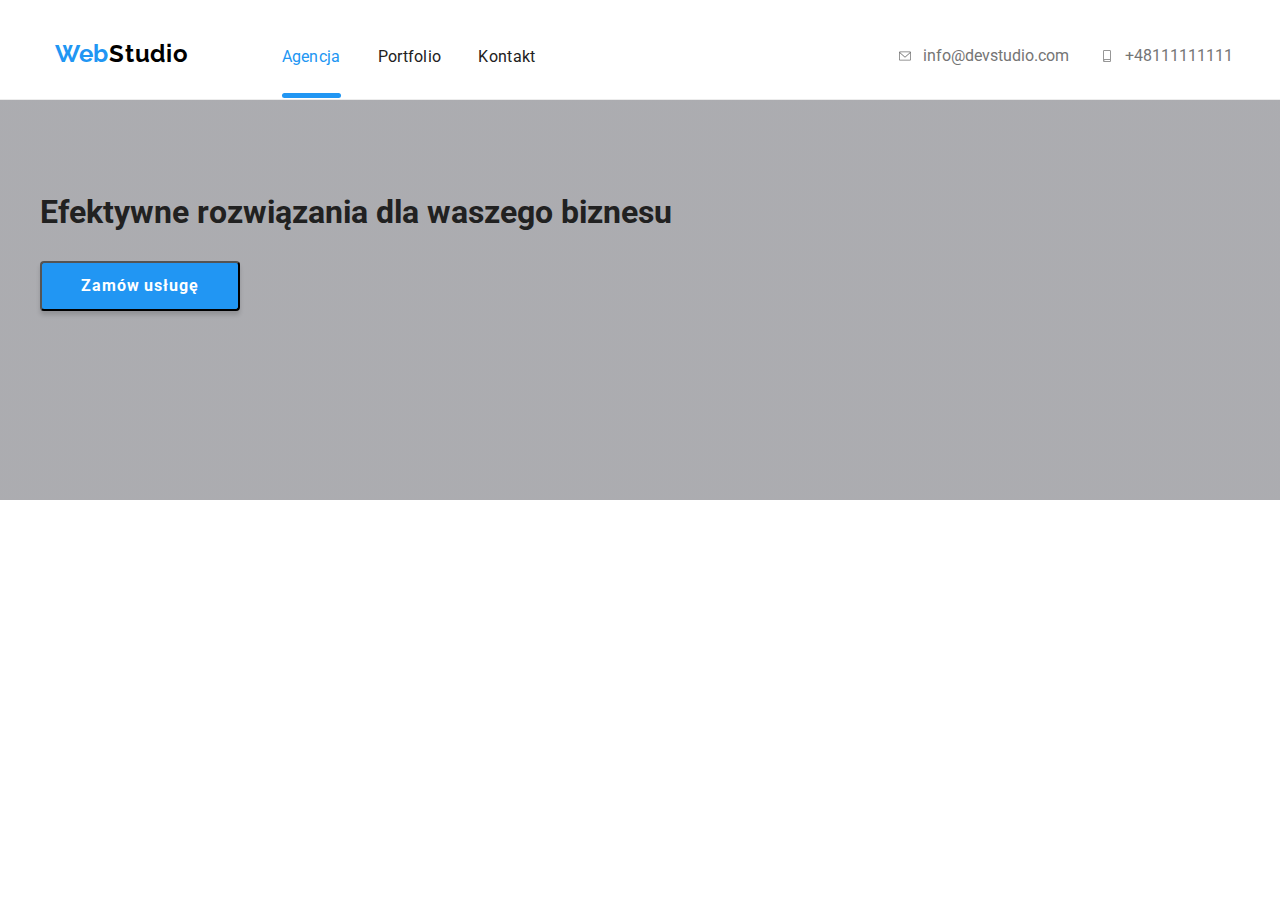
==== commit aeddcfe4: "update" ====
--- a/index.html
+++ b/index.html
@@ -31,23 +31,25 @@
           <li class="navi__list-item"><a href="#">Kontakt</a></li>
         </ul>
       </nav>
-<div class="header__menu-contact">
-      <a class="contact mail" href="mailto:info@devstudio.com">
-        <svg class="icon">
-          <use href="images/svg/sprite.svg#icon-mail"></use>
-        </svg>
-        info@devstudio.com
-      </a>
-      <a class="contact tel" href="tel:+48111111111">
-        <svg class="icon">
-          <use href="images/svg/sprite.svg#icon-smartphone"></use>
-        </svg>
-        +48111111111</a></div>
-<button class="mobile__menu-open-btn" type="button" data-mobileMenu-open>
-  <svg width="30" height="30">
-    <use href="images/svg/sprite.svg#icon-mobile-menu" width="30" height="30"></use>
-  </svg>
-</button>
+      <div class="header__menu-contact">
+        <a class="contact mail" href="mailto:info@devstudio.com">
+          <svg class="icon">
+            <use href="images/svg/sprite.svg#icon-mail"></use>
+          </svg>
+          info@devstudio.com
+        </a>
+        <a class="contact tel" href="tel:+48111111111">
+          <svg class="icon">
+            <use href="images/svg/sprite.svg#icon-smartphone"></use>
+          </svg>
+          +48111111111</a>
+      </div>
+      <div class="mobile__menu">
+        <button class="mobile__menu-open-btn" type="button" data-mobileMenu-open>
+          <svg >
+            <use href="images/svg/sprite.svg#icon-mobile-menu"></use>
+          </svg>
+        </button>
         <div class="mobile__menu__backdrop is-hidden" data-mobileMenu>
           <div class="mobile__menu__window">
             <button class="mobile__menu-close-btn" type="button" data-mobileMenu-close>
@@ -61,54 +63,57 @@
               <li class="mobile__menu__list__item"><a href="#">Kontakt</a></li>
             </ul>
             <div class="mobile__contact">
-            <a class="mobile__contact-tel"href="+4811111111">+48 111 111 111</a>
-            <a class="mobile__contact-mail" href="mailto:info@devstudio.com">info@devstudio.com</a>
-            <ul class="mobile__contact__socialMedia__list">
-              <li class="socialMedia__list__item"><a href="#">Istagram</a></li>
-              <li class="socialMedia__list__item"><a href="#">Twitter</a></li>
-              <li class="socialMedia__list__item"><a href="#">Facebook</a></li>
-              <li class="socialMedia__list__item"><a href="#">LinkedIn</a></li>
-            </ul>
+              <a class="mobile__contact-tel" href="+4811111111">+48 111 111 111</a>
+              <a class="mobile__contact-mail" href="mailto:info@devstudio.com">info@devstudio.com</a>
+              <ul class="mobile__contact__socialMedia__list">
+                <li class="socialMedia__list__item"><a href="#">Istagram</a></li>
+                <li class="socialMedia__list__item"><a href="#">Twitter</a></li>
+                <li class="socialMedia__list__item"><a href="#">Facebook</a></li>
+                <li class="socialMedia__list__item"><a href="#">LinkedIn</a></li>
+              </ul>
             </div>
           </div>
         </div>
+      </div>
     </div>
   </header>
   <main>
     <!--Hero-->
-    <section class="main__hero section">
+    <section class="main-hero section">
       <div class="container">
-        <div class="main__hero-flex">
-          <div class="main__hero-div">
-            <h1 class="main__hero-title">
+        <div class="main-hero-flex">
+          <div class="main-hero-title-wrapper">
+            <h1 class="main-hero-title">
               Efektywne rozwiązania dla waszego biznesu
             </h1>
-            <button class="button-main-hero" type="button" data-modal-open>Zamów usługę</button>
+            <button class="button-main-hero" type="button" data-modal-open >Zamów usługę</button>
           </div>
           <div class="main__backdrop is-hidden" data-modal>
-            <div class="modal__window">
-              <button class="modal__window-close-btn" data-modal-close>
+            <div class="modal__window" id="modalWindow" data-modal-window>
+              <button class="modal__window-close-btn" data-modal-close >
                 <svg width="30" height="30">
                   <use href="images/svg/sprite.svg#icon-close" width="30" height="30"></use>
                 </svg>
               </button>
               <p class="modal__window-inputtitle">Zostaw swoje dane w formularzu poniżej</p>
-              <div >
+              <div>
                 <form name="input" class="modal__window-input">
                   <label for="user_name" class="modal__input-label">Imię</label>
-                    <input type="text" id="user_name" class="input__label-name">
-                  
+                  <input type="text" id="user_name" class="input__label-name">
+
                   <label for="user_phone" class="modal__input-label">Telefon</label>
                   <input type="text" id="user_phone" class="input__label-phone">
-                  
+
                   <label for="user_email" class="modal__input-label">Email</label>
-                    <input type="text" id="user_email" class="input__label-mail">
-                 
+                  <input type="text" id="user_email" class="input__label-mail">
+
                   <label for="user_coment" class="modal__input-label">Komentarz</label>
-                    <textarea name="coment" id="user_coment" cols="30" rows="10" placeholder="Wprowadź tekst" class="input__label-coments"></textarea>
-                 
+                  <textarea name="coment" id="user_coment" cols="30" rows="10" placeholder="Wprowadź tekst"
+                    class="input__label-coments"></textarea>
+
                   <input type="checkbox" name="akcept" id="user_akcept" class="modal__input-check visually-hidden">
-                  <label for="user_akcept" class="modal__akcept">Oświadczam iż akceptuję <a href=#>Regulamin</a> i <a href=#>Politykę Prywatności.</a></label>
+                  <label for="user_akcept" class="modal__akcept">Oświadczam iż akceptuję <a href=#>Regulamin</a> i <a
+                      href=#>Politykę Prywatności.</a></label>
                   <button type="submit" class="button-modal-submit">Wyślij</button>
                 </form>
               </div>
@@ -201,7 +206,7 @@
         <h2 class="section-head">Nasz zespół</h2>
         <ul class="aboutus__list">
           <li class="aboutus__list__item">
-            <img src="images/team/productdesigner.jpg" height="260" width="270" alt="Product Designer photo" />
+            <img src="images/team/productdesigner.jpg" alt="Product Designer photo" class="aboutus__list__item-photo"/>
             <h3 class="item-heater">John Doe</h3>
             <p class="item-paragraf">Product Designer</p>
             <ul class="media__list">
@@ -236,7 +241,7 @@
             </ul>
           </li>
           <li class="aboutus__list__item">
-            <img src="images/team/frontenddev.jpg" height="260" width="270" alt="Frontend Developer photo" />
+            <img src="images/team/frontenddev.jpg" alt="Frontend Developer photo" class="aboutus__list__item-photo"/>
             <h3 class="item-heater">John Doe</h3>
             <p class="item-paragraf">Frontend Developer</p>
             <ul class="media__list">
@@ -271,7 +276,7 @@
             </ul>
           </li>
           <li class="aboutus__list__item">
-            <img src="images/team/marketing.jpg" height="260" width="270" alt="marketing executive photo" />
+            <img src="images/team/marketing.jpg" alt="marketing executive photo" class="aboutus__list__item-photo"/>
             <h3 class="item-heater">John Doe</h3>
             <p class="item-paragraf">Marketing</p>
             <ul class="media__list">
@@ -306,7 +311,7 @@
             </ul>
           </li>
           <li class="aboutus__list__item">
-            <img src="images/team/ui.jpg" height="260" width="270" alt="UI Designer photo" />
+            <img src="images/team/ui.jpg" alt="UI Designer photo" class="aboutus__list__item-photo"/>
             <h3 class="item-heater">John Doe</h3>
             <p class="item-paragraf">UI Designer</p>
             <ul class="media__list">
@@ -391,7 +396,7 @@
   </main>
   <footer class="footer">
     <div class="container">
-      <div class="footmain">
+      <div class="footer__footmain section">
         <ul class="footer__list">
           <li class="footer__list__item">
             <div class="logo">
@@ -406,28 +411,28 @@
           <li class="footer__list__item">
             <p class="social">dołącz do nas</p>
             <ul class="social__footer__list">
-              <li class="social-footer__list__item">
+              <li class="social__footer__list__item">
                 <a href="#" class="social__footer-link">
                   <svg class="icon">
                     <use href="images/svg/sprite.svg#icon-Istagram"></use>
                   </svg>
                 </a>
               </li>
-              <li class="social-footer__list__item">
+              <li class="social__footer__list__item">
                 <a href="#" class="social__footer-link">
                   <svg class="icon">
                     <use href="images/svg/sprite.svg#icon-Tweeter"></use>
                   </svg>
                 </a>
               </li>
-              <li class="social-footer__list__item">
+              <li class="social__footer__list__item">
                 <a href="#" class="social__footer-link">
                   <svg class="icon">
                     <use href="images/svg/sprite.svg#icon-Facebook"></use>
                   </svg>
                 </a>
               </li>
-              <li class="social-footer__list__item">
+              <li class="social__footer__list__item">
                 <a href="#" class="social__footer-link">
                   <svg class="icon">
                     <use href="images/svg/sprite.svg#icon-Linkedin"></use>
@@ -437,11 +442,11 @@
             </ul>
           </li>
         </ul>
-  
-<div class="newsletter">
-  <p class="social">zapisz się do newslettera</p>
+
+        <div class="newsletter">
+          <p class="social">zapisz się do newslettera</p>
           <form name="newsletter" class="newsletter__form">
-            
+
             <label for="social_email"></label>
             <input type="email" name="email" id="social_email" class="newsletter__form-input" placeholder="E-mail" />
             <button type="submit" class="social-bnt">
@@ -451,7 +456,7 @@
               </svg>
             </button>
           </form>
-      </div>
+        </div>
       </div>
     </div>
   </footer>
--- a/css/main.min.css
+++ b/css/main.min.css
@@ -1 +1 @@
-body{font-family:"Roboto",sans-serif;color:#212121}h1,h2,h3,p,ul{margin:0;padding:0}ul{list-style:none}.container{min-width:1200px;margin:0 auto}.section{margin:0 auto;padding-top:94px;padding-bottom:94px}.section-head{font-weight:700;font-size:36px;line-height:1.167;text-align:center;letter-spacing:.03em;margin-bottom:50px}.button,.social-bnt,.button-main-hero,.button-modal-submit{height:50px;width:200px;background-color:#2196f3;color:#fff;box-shadow:0px 4px 4px rgba(0,0,0,.15);border-radius:4px;font-weight:700;font-size:16px;line-height:1.875;text-align:center;letter-spacing:.06em;cursor:pointer;margin-top:30px}.button-modal-submit{margin-bottom:40px;text-align:center;margin-left:164px}.social-bnt{display:flex;align-items:center;justify-content:center;margin-top:0}.filter-bnt{font-weight:500;font-size:16px;line-height:1.625;background-color:#f5f4fa;border-radius:4px;text-align:center;letter-spacing:.03em;margin-left:8px;transition:color 250ms cubic-bezier(0.4, 0, 0.2, 1),background-color 250ms cubic-bezier(0.4, 0, 0.2, 1)}.filter-bnt:hover,.filter-bnt:focus{color:#fff;background-color:#2196f3;box-shadow:0px 3px 1px rgba(0,0,0,.1),0px 1px 2px rgba(0,0,0,.08),0px 2px 2px rgba(0,0,0,.12);border-radius:4px;cursor:url(../images/svg/curblack.svg),pointer}.header{border-bottom:1px solid #ececec}.header__menu{display:flex;justify-content:space-around;align-items:baseline}.logo{display:inline}.logo a{font-family:"Raleway",sans-serif;color:#2196f3;font-weight:700;font-style:normal;font-size:26px;line-height:1.192;letter-spacing:.03em;text-decoration:none}.logo__span-header{color:#000}.logo__span-footer{color:#fff}.header__navi{font-weight:500;font-size:14px;display:inline-block;margin:32px 371px 32px 93px}.header__navi__list{display:flex;width:254px;justify-content:space-between}.navi__list-item{line-height:1.172;letter-spacing:.02em;display:inline-block;position:relative}.navi__list-item a{text-decoration:none;color:#212121}.navi__list-item a:hover,.navi__list-item a:focus{color:#2196f3}.navi__list-item:after{position:absolute;content:"";display:block;top:45px;right:0;width:0;height:5px;background-color:#2196f3;border-radius:4px;transition:width 250ms cubic-bezier(0.4, 0, 0.2, 1)}.navi__list-item:hover::after{width:100%;left:0}.active a{color:#2196f3}.active:after{position:absolute;content:"";display:block;top:45px;width:100%;height:5px;background-color:#2196f3;border-radius:4px;transition:width 250ms cubic-bezier(0.4, 0, 0.2, 1)}.contact{display:flex;align-items:center;color:#757575;text-decoration:none;transition:color 250ms cubic-bezier(0.4, 0, 0.2, 1),fill 250ms cubic-bezier(0.4, 0, 0.2, 1)}.contact svg{width:16px;height:12px;margin-right:10px;fill:currentColor}.contact:hover,.contact:focus{color:#2196f3}.contact .icon:hover,.contact .icon:focus{fill:#2196f3}.main__hero{display:flex;flex-direction:column;justify-content:center;background-image:linear-gradient(rgba(47, 48, 58, 0.4), rgba(47, 48, 58, 0.4)),url("../images/headback.jpg");background-repeat:no-repeat;background-size:cover;height:600px}.main__hero-flex{display:flex;justify-content:center}.main__hero-div{height:200px;width:696px;text-align:center}.main__hero-title{font-weight:900;font-size:44px;color:#fff;line-height:1.364;text-align:center;letter-spacing:.06em;text-transform:uppercase}.main__backdrop{width:100vw;height:100vh;visibility:visible;opacity:1;pointer-events:auto;position:fixed;left:0;top:0;background:rgba(0,0,0,.2);transition:visibility 250ms cubic-bezier(0.4, 0, 0.2, 1),opacity 250ms cubic-bezier(0.4, 0, 0.2, 1);z-index:99}.is-hidden{visibility:hidden;opacity:0;pointer-events:none}.modal__window{position:absolute;height:590px;width:528px;overflow-y:auto;top:50%;left:50%;transform:translate(-50%, -50%);background-color:#fff;box-shadow:0px 1px 3px rgba(0,0,0,.12),0px 1px 1px rgba(0,0,0,.14),0px 2px 1px rgba(0,0,0,.2);border-radius:4px}.modal__window-close-btn{padding:0;position:-webkit-sticky;position:sticky;right:8px;top:8px;border-radius:50%;border:1px solid rgba(0,0,0,.1);cursor:pointer;fill:#000;background-color:#fff;display:flex;float:right}.modal__window-inputtitle{font-size:20px;font-weight:700;text-align:center;margin-top:40px;margin-bottom:12px}.modal__window-input{display:flex;flex-direction:column;justify-content:center;align-content:center}.modal__input-label{font-size:12px;font-weight:400;color:#757575;display:inline-block;margin-top:10px;margin-bottom:4px;margin-left:40px}.input__label,.input__label-coments,.input__label-mail,.input__label-phone,.input__label-name{width:calc(528px-40px);margin-left:40px;margin-right:40px;padding-left:42px;height:40px;background-repeat:no-repeat;background-position:15px 10px;border:1px solid rgba(33,33,33,.2);box-sizing:border-box;border-radius:4px;transition:border 250ms cubic-bezier(0.4, 0, 0.2, 1)}.input__label:focus,.input__label-coments:focus,.input__label-mail:focus,.input__label-phone:focus,.input__label-name:focus,.input__label:hover,.input__label-coments:hover,.input__label-mail:hover,.input__label-phone:hover,.input__label-name:hover{border:1px #2196f3 solid}.input__label-name{background-image:url(../images/svg/person-black.svg);transition:background-image 250ms cubic-bezier(0.4, 0, 0.2, 1)}.input__label-name:focus,.input__label-name:hover{background-image:url(../images/svg/person-hov.svg)}.input__label-phone{background-image:url(../images/svg/phone-black.svg);transition:background-image 250ms cubic-bezier(0.4, 0, 0.2, 1)}.input__label-phone:focus,.input__label-phone:hover{background-image:url(../images/svg/phone-hov.svg)}.input__label-mail{background-image:url(../images/svg/email-black.svg);transition:background-image 250ms cubic-bezier(0.4, 0, 0.2, 1)}.input__label-mail:focus,.input__label-mail:hover{background-image:url(../images/svg/email-hov.svg)}.input__label-coments{resize:none;height:120px;padding:16px 12px}.input__label-coments::-moz-placeholder{font-size:12px;color:rgba(117,117,117,.5)}.input__label-coments:-ms-input-placeholder{font-size:12px;color:rgba(117,117,117,.5)}.input__label-coments::placeholder{font-size:12px;color:rgba(117,117,117,.5)}.modal__akcept{margin-top:20px;margin-left:77px;font-size:14px;color:#757575}.modal__akcept::before{content:"";display:inline-block;width:16px;height:15px;border:1px #212121 solid;margin-right:7px;transition:all 250ms cubic-bezier(0.4, 0, 0.2, 1)}.modal__akcept a{color:#2196f3}.modal__input-check:checked+.modal__akcept::before{border:1px #2196f3 solid;background-image:url(../images/svg/icon-check.svg);background-position:center}.visually-hidden{position:absolute !important;clip:rect(1px 1px 1px 1px);clip:rect(1px, 1px, 1px, 1px);padding:0 !important;border:0 !important;height:1px !important;width:1px !important;overflow:hidden}.description__list{display:flex;flex-direction:row;justify-content:space-evenly;list-style-type:none}.description__list__item{flex-basis:270px;display:flex;flex-direction:column}.description__list__item .icon{width:70px;height:70px;margin-top:25px;margin-bottom:25px}.item-icon{text-align:center;background-color:#f5f4fa;border-radius:4px}.item-heater{font-weight:700;font-size:14px;line-height:1.143;letter-spacing:.03em;margin-top:30px}.item-paragraf{color:#757575;font-weight:400;line-height:1.714;letter-spacing:.03em;font-size:14px}.whatwedo__list{display:flex;justify-content:space-evenly;list-style-type:none}.whatwedo__list__item{position:relative;display:block}.whatwedo__list__item-content{font-size:14px;line-height:1.14;letter-spacing:.03em;background:rgba(47,48,58,.8);text-align:center;text-transform:uppercase;color:#fff;width:100%;height:70px;position:absolute;bottom:4px;padding-top:27px}.aboutus{background-color:#f5f4fa}.aboutus__list{display:flex;flex-direction:row;justify-content:space-evenly;list-style-type:none}.aboutus__list__item{display:flex;flex-direction:column;background-color:#fff;box-shadow:0px 1px 3px rgba(0,0,0,.12),0px 1px 1px rgba(0,0,0,.14),0px 2px 1px rgba(0,0,0,.2);border-radius:0px 0px 4px 4px;align-items:center;transition:box-shadow 250ms cubic-bezier(0.4, 0, 0.2, 1),background 250ms cubic-bezier(0.4, 0, 0.2, 1)}.item-paragraf{font-size:16px}.media__list{display:flex;align-items:center;justify-content:space-between;list-style:none;margin-bottom:30px}.media-link{display:flex;align-items:center;justify-content:center;width:44px;height:44px;border-radius:50%;transition:fill 250ms cubic-bezier(0.4, 0, 0.2, 1),background-color 250ms cubic-bezier(0.4, 0, 0.2, 1)}.media-link:hover,.media-link:focus{background-color:#2196f3}.media-link .icon{width:44px;height:44px;fill:#afb1b8}.media-link:hover .icon{fill:#fff}.clients__list{display:flex;flex-direction:row;justify-content:space-between;list-style-type:none}.clients__list__item{display:flex;justify-content:center;text-align:center}.clients-link{display:flex;justify-content:center;border:1px solid #afb1b8;box-sizing:border-box;border-radius:4px;transition:fill 250ms cubic-bezier(0.4, 0, 0.2, 1),border 250ms cubic-bezier(0.4, 0, 0.2, 1)}.clients-link .icon{margin:16px 32px;width:106px;height:80px;fill:#afb1b8}.clients-link:hover{border:1px solid #2196f3}.clients-link:hover .icon{fill:#2196f3}.footer{background-color:#2f303a;padding-left:15px;padding-top:60px;padding-bottom:60px;display:flex}.footer__list{display:flex;list-style:none;width:50%;justify-content:space-around}.footmain{display:flex}.address{color:#fff;font-weight:400;font-size:14px;line-height:1.714;margin-top:20px}.address a{color:rgba(255,255,255,.6);text-decoration:none;transition:color 250ms cubic-bezier(0.4, 0, 0.2, 1),opacity 250ms cubic-bezier(0.4, 0, 0.2, 1)}.address a:hover{color:var(--hovercol)}.social{font-weight:700;font-size:14px;line-height:1.143;letter-spacing:.03em;text-transform:uppercase;color:#fff;margin-bottom:20px}.social__footer__list{display:flex;justify-content:space-between;list-style:none;margin-bottom:30px}.social__footer__list__item:not(:last-child){margin-right:10px}.social__footer-link{display:flex;align-items:center;justify-content:center;width:44px;height:44px;border-radius:50%;background-color:rgba(255,255,255,.1);transition:background-color 250ms cubic-bezier(0.4, 0, 0.2, 1)}.social__footer-link:hover,.social__footer-link:focus{background-color:#2196f3;cursor:url(../images/svg/Vector.svg),pointer}.social__footer-link:hover .icon{fill:#fff;stroke:#fff}.social__footer-link .icon{width:44px;height:44px;fill:#fff}.media__list__item:not(:last-child){margin-right:10px}.newsletter{width:50%}.newsletter__form{display:flex}.newsletter__form-input{color:#fff;width:358px;height:50px;margin-right:15px;padding:15px;background-color:transparent;border:1px solid rgba(255,255,255,.3);box-sizing:border-box;filter:drop-shadow(0px 4px 4px rgba(0, 0, 0, 0.15));border-radius:4px}.send{width:24px;height:24px;margin-left:24px}.filters__list{display:flex;justify-content:center;list-style-type:none;margin-bottom:34px}.projects__list{display:flex;justify-content:space-around;list-style-type:none;flex-wrap:wrap}.projects__list__item{border:1px solid #eee;height:404px;margin-bottom:30px;transition:box-shadow 250ms cubic-bezier(0.4, 0, 0.2, 1),background 250ms cubic-bezier(0.4, 0, 0.2, 1);overflow:hidden}.projects__list__item:hover{cursor:url(../images/svg/curblack.svg),pointer;box-shadow:0px 1px 1px rgba(0,0,0,.12),0px 4px 4px rgba(0,0,0,.06),1px 4px 6px rgba(0,0,0,.16)}.projects__list__item-head{font-weight:700;font-size:18px;line-height:2;letter-spacing:.06em}.projects__list__item-description{color:#757575;font-size:16px;line-height:1.875;letter-spacing:.03em}.project__item__link{text-decoration:none;color:#212121;display:flex;flex-direction:column}.project__item__link:hover .shortdes{transform:translateY(-100%)}.popup{position:relative;width:100%;height:100%;overflow:hidden}.shortdes{position:absolute;height:100%;width:100%;top:100%;right:0;bottom:0;left:0;background-color:#2196f3;color:#fff;font-size:18px;line-height:1.56;letter-spacing:.03em;transition:transform 250ms cubic-bezier(0.4, 0, 0.2, 1);padding-top:49px;padding-left:24px;padding-right:45px;padding-bottom:45px;opacity:.9}.mobile__menu__backdrop{width:100vw;height:100vh;visibility:visible;position:fixed;left:0;top:0;opacity:1;pointer-events:auto;background:#fff;z-index:99}.is-hidden{visibility:hidden;opacity:0;pointer-events:none}.mobile__menu__window{position:absolute;width:480px;height:796px;left:0px;top:0px;overflow-y:auto;background-color:#fff;box-shadow:0px 4px 8px rgba(0,0,0,.04),0px 2px 4px rgba(0,0,0,.08),0px 1px 3px rgba(0,0,0,.16)}.mobile__menu-close-btn{position:-webkit-sticky;position:sticky;right:11px;top:11px;cursor:pointer;fill:#000;background-color:#fff;float:right;border:none}.mobile__menu-close-btn svg{width:40px;height:40px}.mobile__menu-close-btn:hover{fill:#2196f3}.mobile__menu__list{margin:40px 48px;font-size:40px;display:block;margin-bottom:306px}.mobile__menu__list__item{margin-top:32px;margin-bottom:32px}.mobile__menu__list__item a{text-decoration:none;color:#000}.mobile__menu__list__item a:hover{color:#2196f3}.mobile__contact__socialMedia__list{margin-bottom:48px;margin-left:40px;margin-top:64px;display:flex}.socialMedia__list__item{padding-left:10px;padding-right:10px}.socialMedia__list__item:not(:last-child){border-right:1px solid rgba(33,33,33,.2)}.socialMedia__list__item a{color:#2196f3;text-decoration:none}.mobile__contact-mail,.mobile__contact-tel{margin-left:40px;margin-bottom:32px;text-decoration:none;display:block}.mobile__contact-tel{font-size:34px;color:#2196f3}.mobile__contact-mail{font-size:24px;color:#757575}/*# sourceMappingURL=main.min.css.map */+body{font-family:"Roboto",sans-serif;color:#212121}h1,h2,h3,p,ul{margin:0;padding:0}ul{list-style:none}a{text-decoration:none}.container{width:100%;height:100%;min-width:320px;max-width:479px;margin:0 auto}.section{padding:60px 15px}.section-head{font-weight:700;font-size:28px;line-height:1.167;text-align:center;letter-spacing:.03em;margin-bottom:30px}@media screen and (min-width: 480px)and (max-width: 767px){.container{min-width:480px;max-width:767px}}@media screen and (min-width: 768px)and (max-width: 1199px){.container{min-width:768px;max-width:1199px}}@media screen and (min-width: 1200px){.container{min-width:1200px;max-width:1200px}.section{margin:0 auto;padding:94px 15px}.section-head{font-weight:700;font-size:36px;line-height:1.167;text-align:center;letter-spacing:.03em;margin-bottom:50px}}.button,.social-bnt,.button-main-hero,.button-modal-submit{height:50px;width:200px;background-color:#2196f3;color:#fff;box-shadow:0px 4px 4px rgba(0,0,0,.15);border-radius:4px;font-weight:700;font-size:16px;line-height:1.875;text-align:center;letter-spacing:.06em;cursor:pointer;margin-top:30px}.button-modal-submit{margin-bottom:40px;text-align:center;margin-left:164px}.social-bnt{display:flex;align-items:center;justify-content:center;margin-top:0}.filter-bnt{font-weight:500;font-size:16px;line-height:1.625;background-color:#f5f4fa;border-radius:4px;text-align:center;letter-spacing:.03em;margin-left:8px;transition:color 250ms cubic-bezier(0.4, 0, 0.2, 1),background-color 250ms cubic-bezier(0.4, 0, 0.2, 1)}.filter-bnt:hover,.filter-bnt:focus{color:#fff;background-color:#2196f3;box-shadow:0px 3px 1px rgba(0,0,0,.1),0px 1px 2px rgba(0,0,0,.08),0px 2px 2px rgba(0,0,0,.12);border-radius:4px;cursor:url(../images/svg/curblack.svg),pointer}.header{border-bottom:1px solid #ececec}.header__menu{display:flex;justify-content:space-between;align-items:baseline;padding-left:15px;padding-right:15px;padding-top:16px}.logo{display:inline}.logo a{font-family:"Raleway",sans-serif;color:#2196f3;font-weight:700;font-style:normal;font-size:24px;line-height:1.192;letter-spacing:.03em;text-decoration:none}.logo__span-header{color:#000}.logo__span-footer{color:#fff}.navi__list-item{line-height:1.172;letter-spacing:.02em;display:inline-block;position:relative}.navi__list-item a{text-decoration:none;color:#212121}.navi__list-item a:hover,.navi__list-item a:focus{color:#2196f3}.navi__list-item:after{position:absolute;content:"";display:block;top:45px;right:0;width:0;height:5px;background-color:#2196f3;border-radius:4px;transition:width 250ms cubic-bezier(0.4, 0, 0.2, 1)}.navi__list-item:hover::after{width:100%;left:0}.contact{display:flex;align-items:center;color:#757575;text-decoration:none;margin-left:30px;transition:color 250ms cubic-bezier(0.4, 0, 0.2, 1),fill 250ms cubic-bezier(0.4, 0, 0.2, 1)}.contact svg{width:16px;height:12px;margin-right:10px;fill:currentColor}.contact:hover,.contact:focus{color:#2196f3}.contact .icon:hover,.contact .icon:focus{fill:#2196f3}.header__navi,.header__menu-contact{display:none}@media screen and (min-width: 768px)and (max-width: 1199px){.header__menu-contact{display:block;align-content:space-between}.header__navi{font-weight:500;font-size:14px;display:inline-block;margin:32px 101px 32px 83px}.header__navi__list{display:flex;width:282px;justify-content:space-between}.contact{margin-left:0}.mail{margin-bottom:10px}.active a{color:#2196f3}.active:after{position:absolute;content:"";display:block;top:45px;width:100%;height:5px;background-color:#2196f3;border-radius:4px;transition:width 250ms cubic-bezier(0.4, 0, 0.2, 1)}}@media screen and (min-width: 1200px){.header__menu{width:100%}.header__menu-contact{display:flex}.header__navi{display:inline-block;margin:32px 361px 32px 93px}.header__navi__list{display:flex;width:254px;justify-content:space-between}.navi__list-item{line-height:1.172;letter-spacing:.02em;display:inline-block;position:relative}.navi__list-item a{text-decoration:none;color:#212121}.navi__list-item a:hover,.navi__list-item a:focus{color:#2196f3}.navi__list-item:after{position:absolute;content:"";display:block;top:45px;right:0;width:0;height:5px;background-color:#2196f3;border-radius:4px;transition:width 250ms cubic-bezier(0.4, 0, 0.2, 1)}.navi__list-item:hover::after{width:100%;left:0}.active a{color:#2196f3}.active:after{position:absolute;content:"";display:block;top:45px;width:100%;height:5px;background-color:#2196f3;border-radius:4px;transition:width 250ms cubic-bezier(0.4, 0, 0.2, 1)}.contact{margin:0}.tel{margin-left:30px}}.main-hero{display:flex;flex-direction:column;justify-content:center;background-image:linear-gradient(rgba(47, 48, 58, 0.4), rgba(47, 48, 58, 0.4)),url("../../images/headbackMobileSmall.jpg");background-repeat:no-repeat;background-size:cover;height:400px}@media screen and (min-width: 480px)and (max-width: 767px){.main-hero{background-image:linear-gradient(rgba(47, 48, 58, 0.4), rgba(47, 48, 58, 0.4)),url("../../images/headbackMobile.jpg")}}.mobile__menu__backdrop{width:100vw;height:100vh;visibility:visible;position:fixed;left:0;top:0;opacity:1;pointer-events:auto;background:#fff;z-index:99}.is-hidden{visibility:hidden;opacity:0;pointer-events:none}.mobile__menu__window{position:absolute;width:100vw;height:100vh;left:0px;top:0px;overflow-y:auto;background-color:#fff;box-shadow:0px 4px 8px rgba(0,0,0,.04),0px 2px 4px rgba(0,0,0,.08),0px 1px 3px rgba(0,0,0,.16)}.mobile__menu-open-btn{cursor:pointer;fill:#000;background-color:#fff;border:none}.mobile__menu-open-btn svg{width:30px;height:30px}.mobile__menu-open-btn svg:hover,.mobile__menu-open-btn svg:focus{fill:#2196f3}.mobile__menu-close-btn{position:-webkit-sticky;position:sticky;right:9px;top:9px;cursor:pointer;fill:#000;background-color:#fff;float:right;border:none}.mobile__menu-close-btn svg{width:40px;height:40px}.mobile__menu-close-btn:hover{fill:#2196f3}.mobile__menu__list{margin:20px 28px;font-size:40px;display:block;margin-bottom:86px}.mobile__menu__list__item{margin-top:28px;margin-bottom:28px}.mobile__menu__list__item a{text-decoration:none;color:#000}.mobile__menu__list__item a:hover{color:#2196f3}.mobile__contact__socialMedia__list{display:flex;padding:5px 8px}.socialMedia__list__item{padding-left:5px;padding-right:5px}.socialMedia__list__item:not(:last-child){border-right:1px solid rgba(33,33,33,.2)}.socialMedia__list__item a{color:#2196f3;text-decoration:none}.mobile__contact-mail,.mobile__contact-tel{margin-left:28px;margin-bottom:32px;text-decoration:none;display:block}.mobile__contact-tel{font-size:34px;color:#2196f3}.mobile__contact-mail{font-size:24px;color:#757575}@media screen and (min-width: 768px){.mobile__menu{display:none}}@media screen and (min-width: 480px)and (max-width: 767px){.mobile__contact__socialMedia__list{display:flex;width:352px;margin-left:15px;margin-bottom:48px}.socialMedia__list__item{padding-left:10px;padding-right:10px}.socialMedia__list__item:not(:last-child){border-right:1px solid rgba(33,33,33,.2)}.socialMedia__list__item a{color:#2196f3;text-decoration:none}.mobile__menu__list{margin:48px 40px;font-size:40px;display:block;margin-bottom:302px}.mobile__menu__list__item{margin-top:32px;margin-bottom:32px}.mobile__menu-close-btn{right:11px;top:11px}}.modal__window,.description,.whatwedo,.aboutus,.clients,.footer{display:none}/*# sourceMappingURL=main.min.css.map */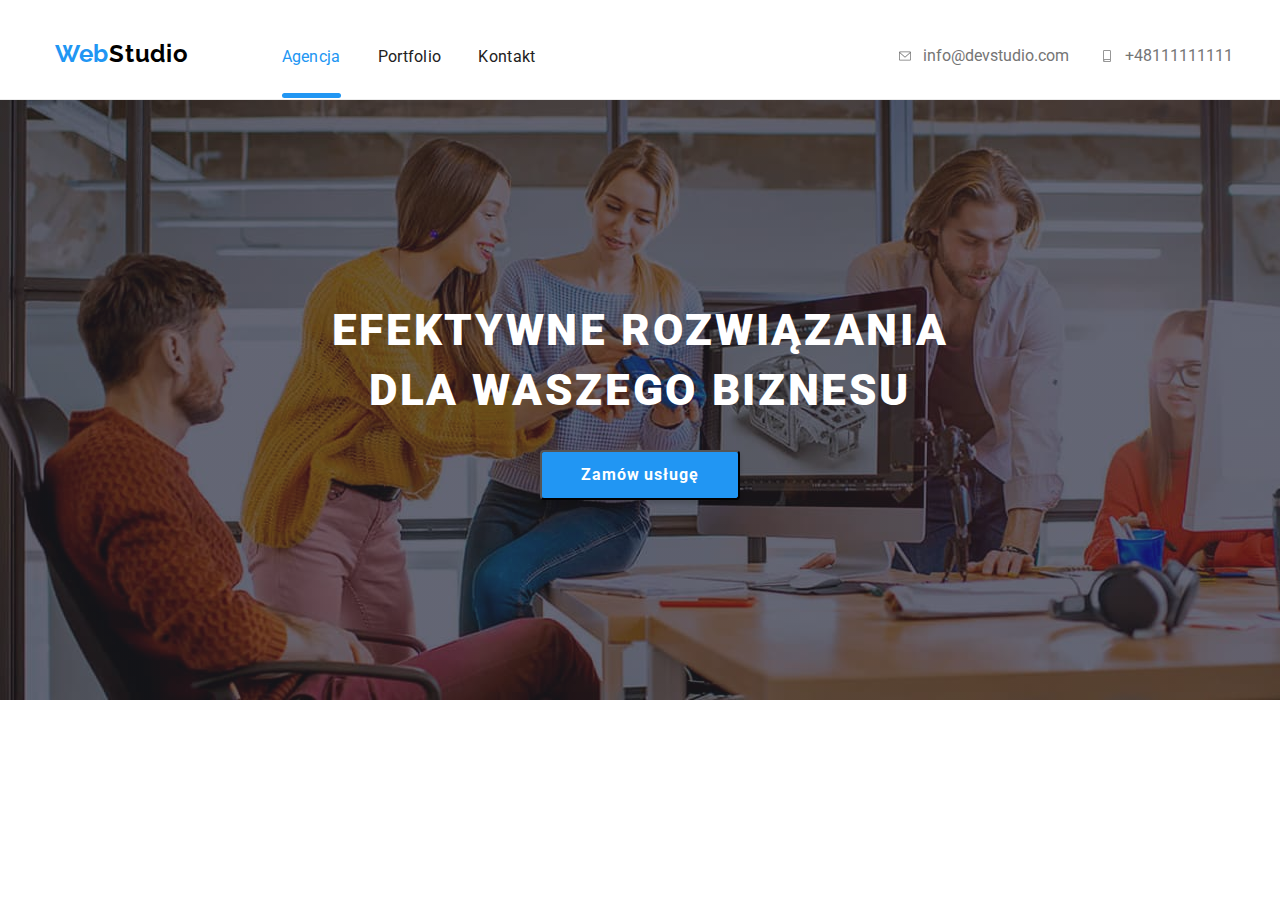
==== commit 12272e71: "update modal mobile" ====
--- a/index.html
+++ b/index.html
@@ -81,33 +81,33 @@
     <!--Hero-->
     <section class="main-hero section">
       <div class="container">
-        <div class="main-hero-flex">
-          <div class="main-hero-title-wrapper">
-            <h1 class="main-hero-title">
+        <div class="main-hero__flex">
+          <div class="main-hero__title-wrapper">
+            <h1 class="main-hero__title">
               Efektywne rozwiązania dla waszego biznesu
             </h1>
-            <button class="button-main-hero" type="button" data-modal-open >Zamów usługę</button>
+            <button class="main-hero__button" type="button" data-modal-open >Zamów usługę</button>
           </div>
-          <div class="main__backdrop is-hidden" data-modal>
-            <div class="modal__window" id="modalWindow" data-modal-window>
-              <button class="modal__window-close-btn" data-modal-close >
+          <div class="main-backdrop is-hidden" data-modal>
+            <div class="modal-window" id="modalWindow" data-modal-window>
+              <button class="modal-window__close-btn" data-modal-close >
                 <svg width="30" height="30">
                   <use href="images/svg/sprite.svg#icon-close" width="30" height="30"></use>
                 </svg>
               </button>
-              <p class="modal__window-inputtitle">Zostaw swoje dane w formularzu poniżej</p>
+              <p class="modal-window__inputtitle">Zostaw swoje dane w formularzu poniżej</p>
               <div>
-                <form name="input" class="modal__window-input">
-                  <label for="user_name" class="modal__input-label">Imię</label>
+                <form name="input" class="modal-window__input">
+                  <label for="user_name" class="modal-input__label">Imię</label>
                   <input type="text" id="user_name" class="input__label-name">
 
-                  <label for="user_phone" class="modal__input-label">Telefon</label>
+                  <label for="user_phone" class="modal-input__label">Telefon</label>
                   <input type="text" id="user_phone" class="input__label-phone">
 
-                  <label for="user_email" class="modal__input-label">Email</label>
+                  <label for="user_email" class="modal-input__label">Email</label>
                   <input type="text" id="user_email" class="input__label-mail">
 
-                  <label for="user_coment" class="modal__input-label">Komentarz</label>
+                  <label for="user_coment" class="modal-input__label">Komentarz</label>
                   <textarea name="coment" id="user_coment" cols="30" rows="10" placeholder="Wprowadź tekst"
                     class="input__label-coments"></textarea>
 
--- a/css/main.min.css
+++ b/css/main.min.css
@@ -1 +1 @@
-body{font-family:"Roboto",sans-serif;color:#212121}h1,h2,h3,p,ul{margin:0;padding:0}ul{list-style:none}a{text-decoration:none}.container{width:100%;height:100%;min-width:320px;max-width:479px;margin:0 auto}.section{padding:60px 15px}.section-head{font-weight:700;font-size:28px;line-height:1.167;text-align:center;letter-spacing:.03em;margin-bottom:30px}@media screen and (min-width: 480px)and (max-width: 767px){.container{min-width:480px;max-width:767px}}@media screen and (min-width: 768px)and (max-width: 1199px){.container{min-width:768px;max-width:1199px}}@media screen and (min-width: 1200px){.container{min-width:1200px;max-width:1200px}.section{margin:0 auto;padding:94px 15px}.section-head{font-weight:700;font-size:36px;line-height:1.167;text-align:center;letter-spacing:.03em;margin-bottom:50px}}.button,.social-bnt,.button-main-hero,.button-modal-submit{height:50px;width:200px;background-color:#2196f3;color:#fff;box-shadow:0px 4px 4px rgba(0,0,0,.15);border-radius:4px;font-weight:700;font-size:16px;line-height:1.875;text-align:center;letter-spacing:.06em;cursor:pointer;margin-top:30px}.button-modal-submit{margin-bottom:40px;text-align:center;margin-left:164px}.social-bnt{display:flex;align-items:center;justify-content:center;margin-top:0}.filter-bnt{font-weight:500;font-size:16px;line-height:1.625;background-color:#f5f4fa;border-radius:4px;text-align:center;letter-spacing:.03em;margin-left:8px;transition:color 250ms cubic-bezier(0.4, 0, 0.2, 1),background-color 250ms cubic-bezier(0.4, 0, 0.2, 1)}.filter-bnt:hover,.filter-bnt:focus{color:#fff;background-color:#2196f3;box-shadow:0px 3px 1px rgba(0,0,0,.1),0px 1px 2px rgba(0,0,0,.08),0px 2px 2px rgba(0,0,0,.12);border-radius:4px;cursor:url(../images/svg/curblack.svg),pointer}.header{border-bottom:1px solid #ececec}.header__menu{display:flex;justify-content:space-between;align-items:baseline;padding-left:15px;padding-right:15px;padding-top:16px}.logo{display:inline}.logo a{font-family:"Raleway",sans-serif;color:#2196f3;font-weight:700;font-style:normal;font-size:24px;line-height:1.192;letter-spacing:.03em;text-decoration:none}.logo__span-header{color:#000}.logo__span-footer{color:#fff}.navi__list-item{line-height:1.172;letter-spacing:.02em;display:inline-block;position:relative}.navi__list-item a{text-decoration:none;color:#212121}.navi__list-item a:hover,.navi__list-item a:focus{color:#2196f3}.navi__list-item:after{position:absolute;content:"";display:block;top:45px;right:0;width:0;height:5px;background-color:#2196f3;border-radius:4px;transition:width 250ms cubic-bezier(0.4, 0, 0.2, 1)}.navi__list-item:hover::after{width:100%;left:0}.contact{display:flex;align-items:center;color:#757575;text-decoration:none;margin-left:30px;transition:color 250ms cubic-bezier(0.4, 0, 0.2, 1),fill 250ms cubic-bezier(0.4, 0, 0.2, 1)}.contact svg{width:16px;height:12px;margin-right:10px;fill:currentColor}.contact:hover,.contact:focus{color:#2196f3}.contact .icon:hover,.contact .icon:focus{fill:#2196f3}.header__navi,.header__menu-contact{display:none}@media screen and (min-width: 768px)and (max-width: 1199px){.header__menu-contact{display:block;align-content:space-between}.header__navi{font-weight:500;font-size:14px;display:inline-block;margin:32px 101px 32px 83px}.header__navi__list{display:flex;width:282px;justify-content:space-between}.contact{margin-left:0}.mail{margin-bottom:10px}.active a{color:#2196f3}.active:after{position:absolute;content:"";display:block;top:45px;width:100%;height:5px;background-color:#2196f3;border-radius:4px;transition:width 250ms cubic-bezier(0.4, 0, 0.2, 1)}}@media screen and (min-width: 1200px){.header__menu{width:100%}.header__menu-contact{display:flex}.header__navi{display:inline-block;margin:32px 361px 32px 93px}.header__navi__list{display:flex;width:254px;justify-content:space-between}.navi__list-item{line-height:1.172;letter-spacing:.02em;display:inline-block;position:relative}.navi__list-item a{text-decoration:none;color:#212121}.navi__list-item a:hover,.navi__list-item a:focus{color:#2196f3}.navi__list-item:after{position:absolute;content:"";display:block;top:45px;right:0;width:0;height:5px;background-color:#2196f3;border-radius:4px;transition:width 250ms cubic-bezier(0.4, 0, 0.2, 1)}.navi__list-item:hover::after{width:100%;left:0}.active a{color:#2196f3}.active:after{position:absolute;content:"";display:block;top:45px;width:100%;height:5px;background-color:#2196f3;border-radius:4px;transition:width 250ms cubic-bezier(0.4, 0, 0.2, 1)}.contact{margin:0}.tel{margin-left:30px}}.main-hero{display:flex;flex-direction:column;justify-content:center;background-image:linear-gradient(rgba(47, 48, 58, 0.4), rgba(47, 48, 58, 0.4)),url("../../images/headbackMobileSmall.jpg");background-repeat:no-repeat;background-size:cover;height:400px}@media screen and (min-width: 480px)and (max-width: 767px){.main-hero{background-image:linear-gradient(rgba(47, 48, 58, 0.4), rgba(47, 48, 58, 0.4)),url("../../images/headbackMobile.jpg")}}.mobile__menu__backdrop{width:100vw;height:100vh;visibility:visible;position:fixed;left:0;top:0;opacity:1;pointer-events:auto;background:#fff;z-index:99}.is-hidden{visibility:hidden;opacity:0;pointer-events:none}.mobile__menu__window{position:absolute;width:100vw;height:100vh;left:0px;top:0px;overflow-y:auto;background-color:#fff;box-shadow:0px 4px 8px rgba(0,0,0,.04),0px 2px 4px rgba(0,0,0,.08),0px 1px 3px rgba(0,0,0,.16)}.mobile__menu-open-btn{cursor:pointer;fill:#000;background-color:#fff;border:none}.mobile__menu-open-btn svg{width:30px;height:30px}.mobile__menu-open-btn svg:hover,.mobile__menu-open-btn svg:focus{fill:#2196f3}.mobile__menu-close-btn{position:-webkit-sticky;position:sticky;right:9px;top:9px;cursor:pointer;fill:#000;background-color:#fff;float:right;border:none}.mobile__menu-close-btn svg{width:40px;height:40px}.mobile__menu-close-btn:hover{fill:#2196f3}.mobile__menu__list{margin:20px 28px;font-size:40px;display:block;margin-bottom:86px}.mobile__menu__list__item{margin-top:28px;margin-bottom:28px}.mobile__menu__list__item a{text-decoration:none;color:#000}.mobile__menu__list__item a:hover{color:#2196f3}.mobile__contact__socialMedia__list{display:flex;padding:5px 8px}.socialMedia__list__item{padding-left:5px;padding-right:5px}.socialMedia__list__item:not(:last-child){border-right:1px solid rgba(33,33,33,.2)}.socialMedia__list__item a{color:#2196f3;text-decoration:none}.mobile__contact-mail,.mobile__contact-tel{margin-left:28px;margin-bottom:32px;text-decoration:none;display:block}.mobile__contact-tel{font-size:34px;color:#2196f3}.mobile__contact-mail{font-size:24px;color:#757575}@media screen and (min-width: 768px){.mobile__menu{display:none}}@media screen and (min-width: 480px)and (max-width: 767px){.mobile__contact__socialMedia__list{display:flex;width:352px;margin-left:15px;margin-bottom:48px}.socialMedia__list__item{padding-left:10px;padding-right:10px}.socialMedia__list__item:not(:last-child){border-right:1px solid rgba(33,33,33,.2)}.socialMedia__list__item a{color:#2196f3;text-decoration:none}.mobile__menu__list{margin:48px 40px;font-size:40px;display:block;margin-bottom:302px}.mobile__menu__list__item{margin-top:32px;margin-bottom:32px}.mobile__menu-close-btn{right:11px;top:11px}}.modal__window,.description,.whatwedo,.aboutus,.clients,.footer{display:none}/*# sourceMappingURL=main.min.css.map */+body{font-family:"Roboto",sans-serif;color:#212121}h1,h2,h3,p,ul{margin:0;padding:0}ul{list-style:none}a{text-decoration:none}.container{width:100%;min-width:320px;max-width:479px;margin:0 auto}.section{padding:60px 0}.section-head{font-weight:700;font-size:28px;line-height:1.167;text-align:center;letter-spacing:.03em;margin-bottom:30px}@media screen and (min-width: 480px)and (max-width: 767px){.container{min-width:480px;max-width:767px}}@media screen and (min-width: 768px)and (max-width: 1199px){.container{min-width:768px;max-width:1199px}}@media screen and (min-width: 1200px){.container{min-width:1200px;max-width:1200px}.section{margin:0 auto;padding:94px 0}.section-head{font-weight:700;font-size:36px;line-height:1.167;text-align:center;letter-spacing:.03em;margin-bottom:50px}}.button,.social-bnt,.main-hero__button,.button-modal-submit{height:50px;width:200px;background-color:#2196f3;color:#fff;box-shadow:0px 4px 4px rgba(0,0,0,.15);border-radius:4px;font-weight:700;font-size:16px;line-height:1.875;text-align:center;letter-spacing:.06em;cursor:pointer;margin-top:30px}.button-modal-submit{margin-bottom:40px;text-align:center;margin-left:124px}.social-bnt{display:flex;align-items:center;justify-content:center;margin-top:0}.filter-bnt{font-weight:500;font-size:16px;line-height:1.625;background-color:#f5f4fa;border-radius:4px;text-align:center;letter-spacing:.03em;margin-left:8px;transition:color 250ms cubic-bezier(0.4, 0, 0.2, 1),background-color 250ms cubic-bezier(0.4, 0, 0.2, 1)}.filter-bnt:hover,.filter-bnt:focus{color:#fff;background-color:#2196f3;box-shadow:0px 3px 1px rgba(0,0,0,.1),0px 1px 2px rgba(0,0,0,.08),0px 2px 2px rgba(0,0,0,.12);border-radius:4px;cursor:url(../images/svg/curblack.svg),pointer}.header{border-bottom:1px solid #ececec}.header__menu{display:flex;justify-content:space-between;align-items:baseline;padding-left:15px;padding-right:15px;padding-top:16px}.logo{display:inline}.logo a{font-family:"Raleway",sans-serif;color:#2196f3;font-weight:700;font-style:normal;font-size:24px;line-height:1.192;letter-spacing:.03em;text-decoration:none}.logo__span-header{color:#000}.logo__span-footer{color:#fff}.navi__list-item{line-height:1.172;letter-spacing:.02em;display:inline-block;position:relative}.navi__list-item a{text-decoration:none;color:#212121}.navi__list-item a:hover,.navi__list-item a:focus{color:#2196f3}.navi__list-item:after{position:absolute;content:"";display:block;top:45px;right:0;width:0;height:5px;background-color:#2196f3;border-radius:4px;transition:width 250ms cubic-bezier(0.4, 0, 0.2, 1)}.navi__list-item:hover::after{width:100%;left:0}.contact{display:flex;align-items:center;color:#757575;text-decoration:none;margin-left:30px;transition:color 250ms cubic-bezier(0.4, 0, 0.2, 1),fill 250ms cubic-bezier(0.4, 0, 0.2, 1)}.contact svg{width:16px;height:12px;margin-right:10px;fill:currentColor}.contact:hover,.contact:focus{color:#2196f3}.contact .icon:hover,.contact .icon:focus{fill:#2196f3}.header__navi,.header__menu-contact{display:none}@media screen and (min-width: 768px)and (max-width: 1199px){.header__menu-contact{display:block;align-content:space-between}.header__navi{font-weight:500;font-size:14px;display:inline-block;margin:32px 101px 32px 83px}.header__navi__list{display:flex;width:282px;justify-content:space-between}.contact{margin-left:0}.mail{margin-bottom:10px}.active a{color:#2196f3}.active:after{position:absolute;content:"";display:block;top:45px;width:100%;height:5px;background-color:#2196f3;border-radius:4px;transition:width 250ms cubic-bezier(0.4, 0, 0.2, 1)}}@media screen and (min-width: 1200px){.header__menu{width:100%}.header__menu-contact{display:flex}.header__navi{display:inline-block;margin:32px 361px 32px 93px}.header__navi__list{display:flex;width:254px;justify-content:space-between}.navi__list-item{line-height:1.172;letter-spacing:.02em;display:inline-block;position:relative}.navi__list-item a{text-decoration:none;color:#212121}.navi__list-item a:hover,.navi__list-item a:focus{color:#2196f3}.navi__list-item:after{position:absolute;content:"";display:block;top:45px;right:0;width:0;height:5px;background-color:#2196f3;border-radius:4px;transition:width 250ms cubic-bezier(0.4, 0, 0.2, 1)}.navi__list-item:hover::after{width:100%;left:0}.active a{color:#2196f3}.active:after{position:absolute;content:"";display:block;top:45px;width:100%;height:5px;background-color:#2196f3;border-radius:4px;transition:width 250ms cubic-bezier(0.4, 0, 0.2, 1)}.contact{margin:0}.tel{margin-left:30px}}.main-hero{display:flex;flex-direction:column;justify-content:center;align-content:center;background-image:linear-gradient(rgba(47, 48, 58, 0.4), rgba(47, 48, 58, 0.4)),url("../images/headbackMobileSmall.jpg");background-repeat:no-repeat;background-size:cover;height:400px}.main-hero__flex{display:flex;justify-content:center;align-content:center}.main-hero__title-wrapper{width:280px;text-align:center}.main-hero__title{font-weight:900;font-size:26px;color:#fff;line-height:1.364;text-align:center;letter-spacing:.06em;text-transform:uppercase}@media screen and (min-width: 480px)and (max-width: 767px){.main-hero{background-image:linear-gradient(rgba(47, 48, 58, 0.4), rgba(47, 48, 58, 0.4)),url("../../images/headbackMobile.jpg")}.main-hero__flex{min-width:480px;max-width:767px}.main-hero__title-wrapper{width:365px}}@media screen and (min-width: 768px)and (max-width: 1199px){.main-hero{background-image:linear-gradient(rgba(47, 48, 58, 0.4), rgba(47, 48, 58, 0.4)),url("../../images/headbackTablet.jpg")}.main-hero__flex{min-width:768px;max-width:1199px}.main-hero__title-wrapper{width:365px}}@media screen and (min-width: 1200px){.main-hero{background-image:linear-gradient(rgba(47, 48, 58, 0.4), rgba(47, 48, 58, 0.4)),url("../images/headback.jpg");height:600px}.main-hero__title{font-size:44px}.main-hero__title-wrapper{height:200px;width:696px}}.main-backdrop{width:100vw;height:100vh;visibility:visible;opacity:1;pointer-events:auto;position:fixed;left:0;top:0;background:rgba(0,0,0,.2);transition:visibility 250ms cubic-bezier(0.4, 0, 0.2, 1),opacity 250ms cubic-bezier(0.4, 0, 0.2, 1);z-index:99}.is-hidden{visibility:hidden;opacity:0;pointer-events:none}.modal-window{position:absolute;height:590px;width:528px;overflow-y:auto;top:50%;left:50%;transform:translate(-50%, -50%);background-color:#fff;box-shadow:0px 1px 3px rgba(0,0,0,.12),0px 1px 1px rgba(0,0,0,.14),0px 2px 1px rgba(0,0,0,.2);border-radius:4px}.modal-window div{width:100%}.modal-window__close-btn{padding:0;position:-webkit-sticky;position:sticky;right:8px;top:8px;border-radius:50%;border:1px solid rgba(0,0,0,.1);cursor:pointer;fill:#000;background-color:#fff;display:flex;float:right}.modal-window__inputtitle{font-size:20px;font-weight:700;text-align:center;margin-top:40px;margin-bottom:12px}.modal-window__input{display:flex;flex-direction:column;justify-content:center;align-content:center;margin-left:40px;margin-right:40px}.modal-input__label{font-size:12px;font-weight:400;color:#757575;display:inline-block;margin-top:10px;margin-bottom:4px;margin-left:40px}.input__label,.input__label-coments,.input__label-mail,.input__label-phone,.input__label-name{width:448px;padding-left:42px;height:40px;background-repeat:no-repeat;background-position:15px 10px;border:1px solid rgba(33,33,33,.2);box-sizing:border-box;border-radius:4px;transition:border 250ms cubic-bezier(0.4, 0, 0.2, 1)}.input__label:focus,.input__label-coments:focus,.input__label-mail:focus,.input__label-phone:focus,.input__label-name:focus,.input__label:hover,.input__label-coments:hover,.input__label-mail:hover,.input__label-phone:hover,.input__label-name:hover{border:1px #2196f3 solid}.input__label-name{background-image:url(../images/svg/person-black.svg);transition:background-image 250ms cubic-bezier(0.4, 0, 0.2, 1)}.input__label-name:focus,.input__label-name:hover{background-image:url(../images/svg/person-hov.svg)}.input__label-phone{background-image:url(../images/svg/phone-black.svg);transition:background-image 250ms cubic-bezier(0.4, 0, 0.2, 1)}.input__label-phone:focus,.input__label-phone:hover{background-image:url(../images/svg/phone-hov.svg)}.input__label-mail{background-image:url(../images/svg/email-black.svg);transition:background-image 250ms cubic-bezier(0.4, 0, 0.2, 1)}.input__label-mail:focus,.input__label-mail:hover{background-image:url(../images/svg/email-hov.svg)}.input__label-coments{resize:none;height:120px;padding:16px 12px}.input__label-coments::-moz-placeholder{font-size:12px;color:rgba(117,117,117,.5)}.input__label-coments:-ms-input-placeholder{font-size:12px;color:rgba(117,117,117,.5)}.input__label-coments::placeholder{font-size:12px;color:rgba(117,117,117,.5)}.modal__akcept{margin-top:20px;font-size:14px;color:#757575}.modal__akcept::before{content:"";display:inline-block;width:16px;height:15px;border:1px #212121 solid;margin-right:7px;transition:all 250ms cubic-bezier(0.4, 0, 0.2, 1)}.modal__akcept a{color:#2196f3}.modal__input-check:checked+.modal__akcept::before{border:1px #2196f3 solid;background-image:url(../images/svg/icon-check.svg);background-position:center}.visually-hidden{position:absolute !important;clip:rect(1px 1px 1px 1px);clip:rect(1px, 1px, 1px, 1px);padding:0 !important;border:0 !important;height:1px !important;width:1px !important;overflow:hidden}.mobile__menu__backdrop{width:100vw;height:100vh;visibility:visible;position:fixed;left:0;top:0;opacity:1;pointer-events:auto;background:#fff;z-index:99}.is-hidden{visibility:hidden;opacity:0;pointer-events:none}.mobile__menu__window{position:absolute;width:100vw;height:100vh;left:0px;top:0px;overflow-y:auto;background-color:#fff;box-shadow:0px 4px 8px rgba(0,0,0,.04),0px 2px 4px rgba(0,0,0,.08),0px 1px 3px rgba(0,0,0,.16)}.mobile__menu-open-btn{cursor:pointer;fill:#000;background-color:#fff;border:none}.mobile__menu-open-btn svg{width:30px;height:30px}.mobile__menu-open-btn svg:hover,.mobile__menu-open-btn svg:focus{fill:#2196f3}.mobile__menu-close-btn{position:-webkit-sticky;position:sticky;right:9px;top:9px;cursor:pointer;fill:#000;background-color:#fff;float:right;border:none}.mobile__menu-close-btn svg{width:40px;height:40px}.mobile__menu-close-btn:hover{fill:#2196f3}.mobile__menu__list{margin:20px 28px;font-size:40px;display:block;margin-bottom:86px}.mobile__menu__list__item{margin-top:28px;margin-bottom:28px}.mobile__menu__list__item a{text-decoration:none;color:#000}.mobile__menu__list__item a:hover{color:#2196f3}.mobile__contact__socialMedia__list{display:flex;padding:5px 8px}.socialMedia__list__item{padding-left:5px;padding-right:5px}.socialMedia__list__item:not(:last-child){border-right:1px solid rgba(33,33,33,.2)}.socialMedia__list__item a{color:#2196f3;text-decoration:none}.mobile__contact-mail,.mobile__contact-tel{margin-left:28px;margin-bottom:32px;text-decoration:none;display:block}.mobile__contact-tel{font-size:34px;color:#2196f3}.mobile__contact-mail{font-size:24px;color:#757575}@media screen and (min-width: 768px){.mobile__menu{display:none}}@media screen and (min-width: 480px)and (max-width: 767px){.mobile__contact__socialMedia__list{display:flex;width:352px;margin-left:15px;margin-bottom:48px}.socialMedia__list__item{padding-left:10px;padding-right:10px}.socialMedia__list__item:not(:last-child){border-right:1px solid rgba(33,33,33,.2)}.socialMedia__list__item a{color:#2196f3;text-decoration:none}.mobile__menu__list{margin:48px 40px;font-size:40px;display:block;margin-bottom:302px}.mobile__menu__list__item{margin-top:32px;margin-bottom:32px}.mobile__menu-close-btn{right:11px;top:11px}}.description,.whatwedo,.aboutus,.clients,.footer{display:none}/*# sourceMappingURL=main.min.css.map */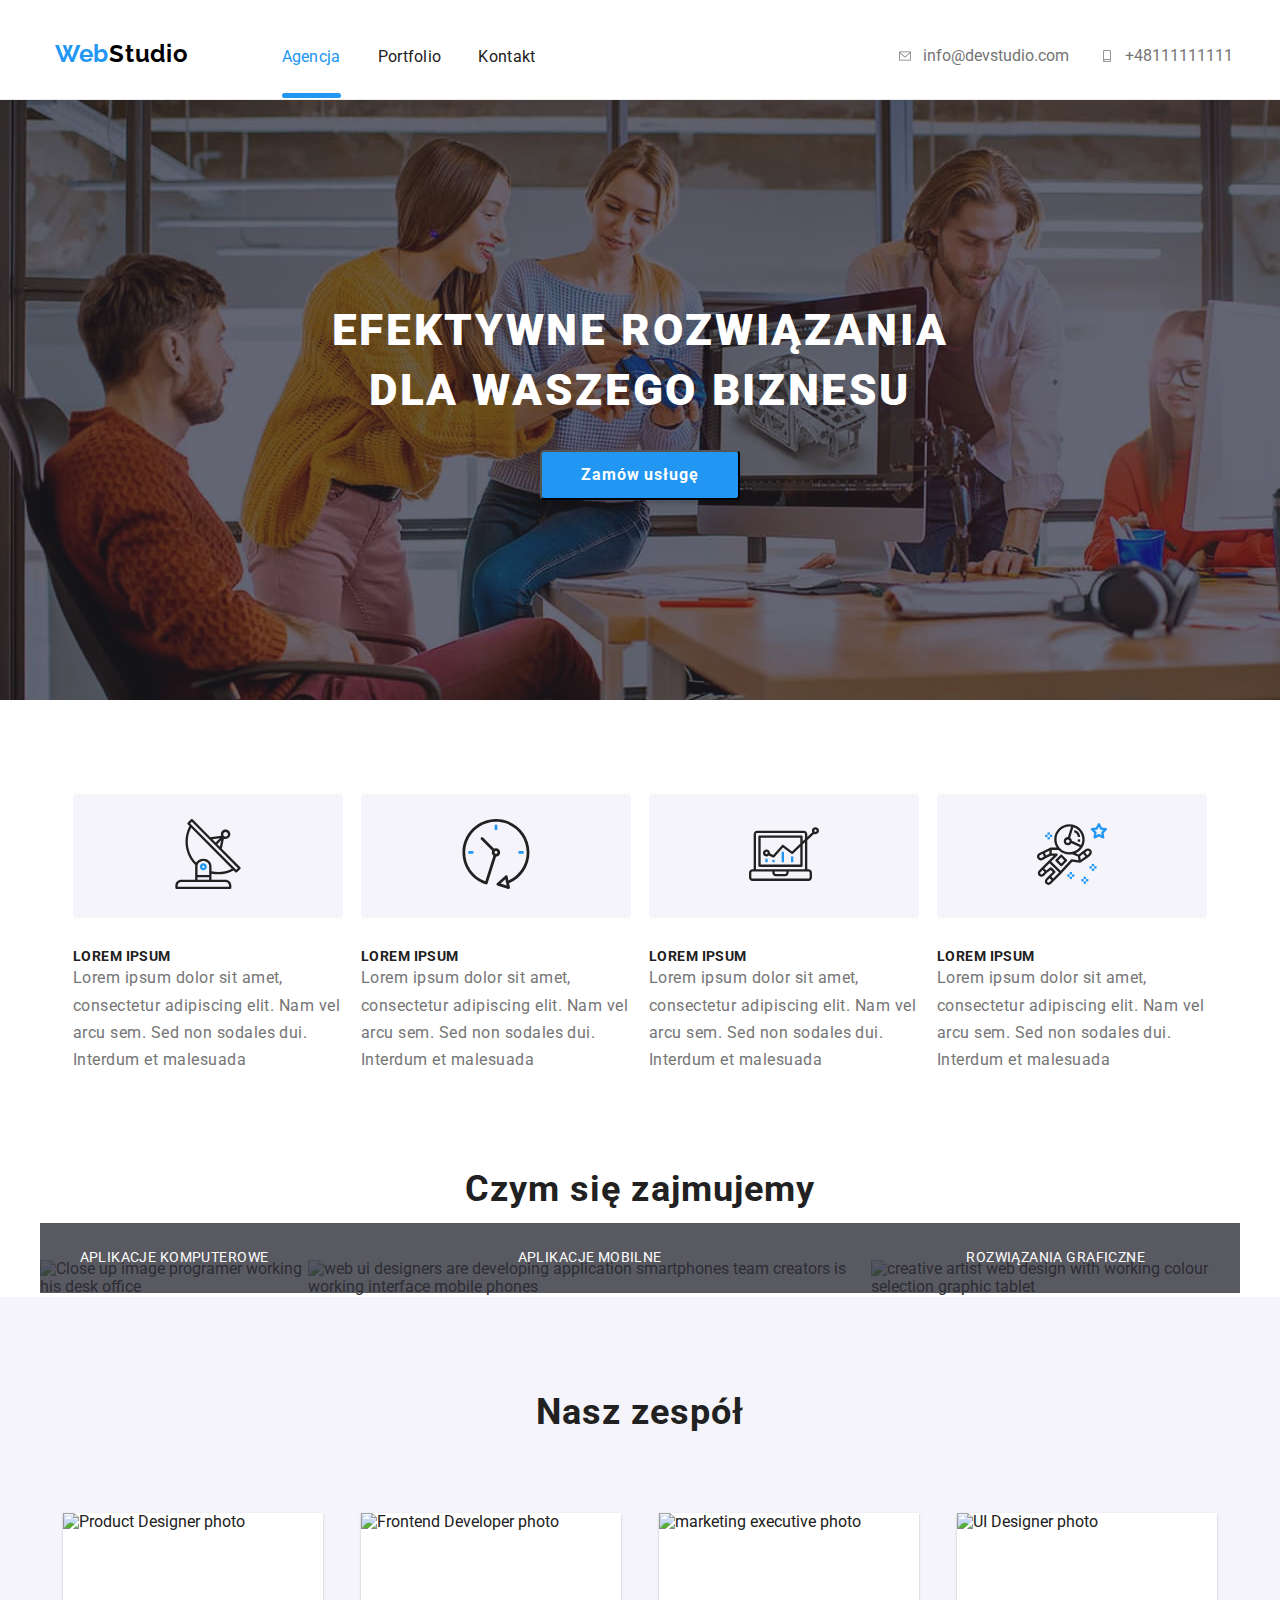
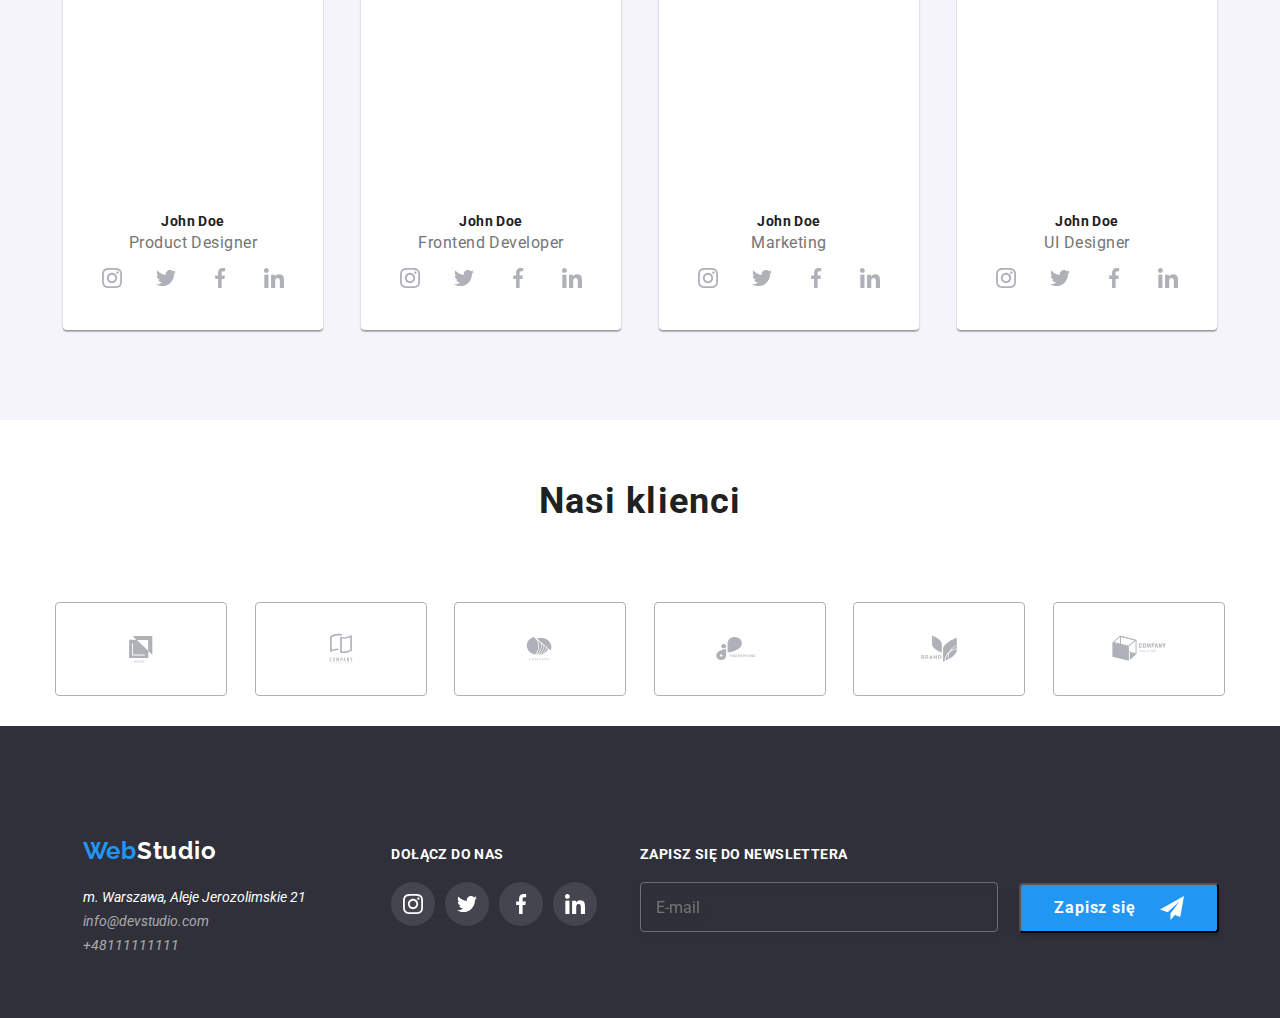
==== commit f95e07d8: "add photo for retina" ====
--- a/index.html
+++ b/index.html
@@ -46,7 +46,7 @@
       </div>
       <div class="mobile__menu">
         <button class="mobile__menu-open-btn" type="button" data-mobileMenu-open>
-          <svg >
+          <svg>
             <use href="images/svg/sprite.svg#icon-mobile-menu"></use>
           </svg>
         </button>
@@ -86,11 +86,11 @@
             <h1 class="main-hero__title">
               Efektywne rozwiązania dla waszego biznesu
             </h1>
-            <button class="main-hero__button" type="button" data-modal-open >Zamów usługę</button>
+            <button class="main-hero__button" type="button" data-modal-open>Zamów usługę</button>
           </div>
           <div class="main-backdrop is-hidden" data-modal>
             <div class="modal-window" id="modalWindow" data-modal-window>
-              <button class="modal-window__close-btn" data-modal-close >
+              <button class="modal-window__close-btn" data-modal-close>
                 <svg width="30" height="30">
                   <use href="images/svg/sprite.svg#icon-close" width="30" height="30"></use>
                 </svg>
@@ -183,18 +183,19 @@
         <h2 class="section-head">Czym się zajmujemy</h2>
         <ul class="whatwedo__list">
           <li class="whatwedo__list__item">
-            <img src="images/whatwedo/descoffice.jpg" height="294" width="370"
-              alt="Close up image programer working his desk office" />
+            <img src="images/whatwedo/descoffice.jpg" srcset="images/whatwedo/descoffice@2x.jpg 2x" height="294"
+              width="370" alt="Close up image programer working his desk office" />
             <p class="whatwedo__list__item-content">aplikacje komputerowe</p>
           </li>
           <li class="whatwedo__list__item">
-            <img src="images/whatwedo/uidesigner.jpg" height="294" width="370"
+            <img src="images/whatwedo/uidesigner.jpg" srcset="images/whatwedo/uidesigner@2x.jpg 2x" height="294"
+              width="370"
               alt="web ui designers are developing application smartphones team creators is working interface mobile phones" />
             <p class="whatwedo__list__item-content">aplikacje mobilne</p>
           </li>
           <li class="whatwedo__list__item">
-            <img src="images/whatwedo/colourselection.jpg" height="294" width="370"
-              alt="creative artist web design with working colour selection graphic tablet" />
+            <img src="images/whatwedo/colourselection.jpg" srcset="images/whatwedo/colourselection@2x.jpg 2x"
+              height="294" width="370" alt="creative artist web design with working colour selection graphic tablet" />
             <p class="whatwedo__list__item-content">rozwiązania graficzne</p>
           </li>
         </ul>
@@ -206,7 +207,8 @@
         <h2 class="section-head">Nasz zespół</h2>
         <ul class="aboutus__list">
           <li class="aboutus__list__item">
-            <img src="images/team/productdesigner.jpg" alt="Product Designer photo" class="aboutus__list__item-photo"/>
+            <img src="images/team/productdesigner.jpg" srcset="images/team/productdesigner@2x.jpg 2x"
+              alt="Product Designer photo" class="aboutus__list__item-photo" />
             <h3 class="item-heater">John Doe</h3>
             <p class="item-paragraf">Product Designer</p>
             <ul class="media__list">
@@ -241,7 +243,8 @@
             </ul>
           </li>
           <li class="aboutus__list__item">
-            <img src="images/team/frontenddev.jpg" alt="Frontend Developer photo" class="aboutus__list__item-photo"/>
+            <img src="images/team/frontenddev.jpg" srcset="images/team/frontenddev@2x.jpg 2x"
+              alt="Frontend Developer photo" class="aboutus__list__item-photo" />
             <h3 class="item-heater">John Doe</h3>
             <p class="item-paragraf">Frontend Developer</p>
             <ul class="media__list">
@@ -276,7 +279,8 @@
             </ul>
           </li>
           <li class="aboutus__list__item">
-            <img src="images/team/marketing.jpg" alt="marketing executive photo" class="aboutus__list__item-photo"/>
+            <img src="images/team/marketing.jpg" srcset="images/team/marketing@2x.jpg 2x"
+              alt="marketing executive photo" class="aboutus__list__item-photo" />
             <h3 class="item-heater">John Doe</h3>
             <p class="item-paragraf">Marketing</p>
             <ul class="media__list">
@@ -311,7 +315,8 @@
             </ul>
           </li>
           <li class="aboutus__list__item">
-            <img src="images/team/ui.jpg" alt="UI Designer photo" class="aboutus__list__item-photo"/>
+            <img src="images/team/ui.jpg" srcset="images/team/ui@2x.jpg 2x" alt="UI Designer photo"
+              class="aboutus__list__item-photo" />
             <h3 class="item-heater">John Doe</h3>
             <p class="item-paragraf">UI Designer</p>
             <ul class="media__list">
--- a/css/main.min.css
+++ b/css/main.min.css
@@ -1 +1 @@
-body{font-family:"Roboto",sans-serif;color:#212121}h1,h2,h3,p,ul{margin:0;padding:0}ul{list-style:none}a{text-decoration:none}.container{width:100%;min-width:320px;max-width:479px;margin:0 auto}.section{padding:60px 0}.section-head{font-weight:700;font-size:28px;line-height:1.167;text-align:center;letter-spacing:.03em;margin-bottom:30px}@media screen and (min-width: 480px)and (max-width: 767px){.container{min-width:480px;max-width:767px}}@media screen and (min-width: 768px)and (max-width: 1199px){.container{min-width:768px;max-width:1199px}}@media screen and (min-width: 1200px){.container{min-width:1200px;max-width:1200px}.section{margin:0 auto;padding:94px 0}.section-head{font-weight:700;font-size:36px;line-height:1.167;text-align:center;letter-spacing:.03em;margin-bottom:50px}}.button,.social-bnt,.main-hero__button,.button-modal-submit{height:50px;width:200px;background-color:#2196f3;color:#fff;box-shadow:0px 4px 4px rgba(0,0,0,.15);border-radius:4px;font-weight:700;font-size:16px;line-height:1.875;text-align:center;letter-spacing:.06em;cursor:pointer;margin-top:30px}.button-modal-submit{margin-bottom:40px;text-align:center;margin-left:124px}.social-bnt{display:flex;align-items:center;justify-content:center;margin-top:0}.filter-bnt{font-weight:500;font-size:16px;line-height:1.625;background-color:#f5f4fa;border-radius:4px;text-align:center;letter-spacing:.03em;margin-left:8px;transition:color 250ms cubic-bezier(0.4, 0, 0.2, 1),background-color 250ms cubic-bezier(0.4, 0, 0.2, 1)}.filter-bnt:hover,.filter-bnt:focus{color:#fff;background-color:#2196f3;box-shadow:0px 3px 1px rgba(0,0,0,.1),0px 1px 2px rgba(0,0,0,.08),0px 2px 2px rgba(0,0,0,.12);border-radius:4px;cursor:url(../images/svg/curblack.svg),pointer}.header{border-bottom:1px solid #ececec}.header__menu{display:flex;justify-content:space-between;align-items:baseline;padding-left:15px;padding-right:15px;padding-top:16px}.logo{display:inline}.logo a{font-family:"Raleway",sans-serif;color:#2196f3;font-weight:700;font-style:normal;font-size:24px;line-height:1.192;letter-spacing:.03em;text-decoration:none}.logo__span-header{color:#000}.logo__span-footer{color:#fff}.navi__list-item{line-height:1.172;letter-spacing:.02em;display:inline-block;position:relative}.navi__list-item a{text-decoration:none;color:#212121}.navi__list-item a:hover,.navi__list-item a:focus{color:#2196f3}.navi__list-item:after{position:absolute;content:"";display:block;top:45px;right:0;width:0;height:5px;background-color:#2196f3;border-radius:4px;transition:width 250ms cubic-bezier(0.4, 0, 0.2, 1)}.navi__list-item:hover::after{width:100%;left:0}.contact{display:flex;align-items:center;color:#757575;text-decoration:none;margin-left:30px;transition:color 250ms cubic-bezier(0.4, 0, 0.2, 1),fill 250ms cubic-bezier(0.4, 0, 0.2, 1)}.contact svg{width:16px;height:12px;margin-right:10px;fill:currentColor}.contact:hover,.contact:focus{color:#2196f3}.contact .icon:hover,.contact .icon:focus{fill:#2196f3}.header__navi,.header__menu-contact{display:none}@media screen and (min-width: 768px)and (max-width: 1199px){.header__menu-contact{display:block;align-content:space-between}.header__navi{font-weight:500;font-size:14px;display:inline-block;margin:32px 101px 32px 83px}.header__navi__list{display:flex;width:282px;justify-content:space-between}.contact{margin-left:0}.mail{margin-bottom:10px}.active a{color:#2196f3}.active:after{position:absolute;content:"";display:block;top:45px;width:100%;height:5px;background-color:#2196f3;border-radius:4px;transition:width 250ms cubic-bezier(0.4, 0, 0.2, 1)}}@media screen and (min-width: 1200px){.header__menu{width:100%}.header__menu-contact{display:flex}.header__navi{display:inline-block;margin:32px 361px 32px 93px}.header__navi__list{display:flex;width:254px;justify-content:space-between}.navi__list-item{line-height:1.172;letter-spacing:.02em;display:inline-block;position:relative}.navi__list-item a{text-decoration:none;color:#212121}.navi__list-item a:hover,.navi__list-item a:focus{color:#2196f3}.navi__list-item:after{position:absolute;content:"";display:block;top:45px;right:0;width:0;height:5px;background-color:#2196f3;border-radius:4px;transition:width 250ms cubic-bezier(0.4, 0, 0.2, 1)}.navi__list-item:hover::after{width:100%;left:0}.active a{color:#2196f3}.active:after{position:absolute;content:"";display:block;top:45px;width:100%;height:5px;background-color:#2196f3;border-radius:4px;transition:width 250ms cubic-bezier(0.4, 0, 0.2, 1)}.contact{margin:0}.tel{margin-left:30px}}.main-hero{display:flex;flex-direction:column;justify-content:center;align-content:center;background-image:linear-gradient(rgba(47, 48, 58, 0.4), rgba(47, 48, 58, 0.4)),url("../images/headbackMobileSmall.jpg");background-repeat:no-repeat;background-size:cover;height:400px}.main-hero__flex{display:flex;justify-content:center;align-content:center}.main-hero__title-wrapper{width:280px;text-align:center}.main-hero__title{font-weight:900;font-size:26px;color:#fff;line-height:1.364;text-align:center;letter-spacing:.06em;text-transform:uppercase}@media screen and (min-width: 480px)and (max-width: 767px){.main-hero{background-image:linear-gradient(rgba(47, 48, 58, 0.4), rgba(47, 48, 58, 0.4)),url("../../images/headbackMobile.jpg")}.main-hero__flex{min-width:480px;max-width:767px}.main-hero__title-wrapper{width:365px}}@media screen and (min-width: 768px)and (max-width: 1199px){.main-hero{background-image:linear-gradient(rgba(47, 48, 58, 0.4), rgba(47, 48, 58, 0.4)),url("../../images/headbackTablet.jpg")}.main-hero__flex{min-width:768px;max-width:1199px}.main-hero__title-wrapper{width:365px}}@media screen and (min-width: 1200px){.main-hero{background-image:linear-gradient(rgba(47, 48, 58, 0.4), rgba(47, 48, 58, 0.4)),url("../images/headback.jpg");height:600px}.main-hero__title{font-size:44px}.main-hero__title-wrapper{height:200px;width:696px}}.main-backdrop{width:100vw;height:100vh;visibility:visible;opacity:1;pointer-events:auto;position:fixed;left:0;top:0;background:rgba(0,0,0,.2);transition:visibility 250ms cubic-bezier(0.4, 0, 0.2, 1),opacity 250ms cubic-bezier(0.4, 0, 0.2, 1);z-index:99}.is-hidden{visibility:hidden;opacity:0;pointer-events:none}.modal-window{position:absolute;height:590px;width:528px;overflow-y:auto;top:50%;left:50%;transform:translate(-50%, -50%);background-color:#fff;box-shadow:0px 1px 3px rgba(0,0,0,.12),0px 1px 1px rgba(0,0,0,.14),0px 2px 1px rgba(0,0,0,.2);border-radius:4px}.modal-window div{width:100%}.modal-window__close-btn{padding:0;position:-webkit-sticky;position:sticky;right:8px;top:8px;border-radius:50%;border:1px solid rgba(0,0,0,.1);cursor:pointer;fill:#000;background-color:#fff;display:flex;float:right}.modal-window__inputtitle{font-size:20px;font-weight:700;text-align:center;margin-top:40px;margin-bottom:12px}.modal-window__input{display:flex;flex-direction:column;justify-content:center;align-content:center;margin-left:40px;margin-right:40px}.modal-input__label{font-size:12px;font-weight:400;color:#757575;display:inline-block;margin-top:10px;margin-bottom:4px;margin-left:40px}.input__label,.input__label-coments,.input__label-mail,.input__label-phone,.input__label-name{width:448px;padding-left:42px;height:40px;background-repeat:no-repeat;background-position:15px 10px;border:1px solid rgba(33,33,33,.2);box-sizing:border-box;border-radius:4px;transition:border 250ms cubic-bezier(0.4, 0, 0.2, 1)}.input__label:focus,.input__label-coments:focus,.input__label-mail:focus,.input__label-phone:focus,.input__label-name:focus,.input__label:hover,.input__label-coments:hover,.input__label-mail:hover,.input__label-phone:hover,.input__label-name:hover{border:1px #2196f3 solid}.input__label-name{background-image:url(../images/svg/person-black.svg);transition:background-image 250ms cubic-bezier(0.4, 0, 0.2, 1)}.input__label-name:focus,.input__label-name:hover{background-image:url(../images/svg/person-hov.svg)}.input__label-phone{background-image:url(../images/svg/phone-black.svg);transition:background-image 250ms cubic-bezier(0.4, 0, 0.2, 1)}.input__label-phone:focus,.input__label-phone:hover{background-image:url(../images/svg/phone-hov.svg)}.input__label-mail{background-image:url(../images/svg/email-black.svg);transition:background-image 250ms cubic-bezier(0.4, 0, 0.2, 1)}.input__label-mail:focus,.input__label-mail:hover{background-image:url(../images/svg/email-hov.svg)}.input__label-coments{resize:none;height:120px;padding:16px 12px}.input__label-coments::-moz-placeholder{font-size:12px;color:rgba(117,117,117,.5)}.input__label-coments:-ms-input-placeholder{font-size:12px;color:rgba(117,117,117,.5)}.input__label-coments::placeholder{font-size:12px;color:rgba(117,117,117,.5)}.modal__akcept{margin-top:20px;font-size:14px;color:#757575}.modal__akcept::before{content:"";display:inline-block;width:16px;height:15px;border:1px #212121 solid;margin-right:7px;transition:all 250ms cubic-bezier(0.4, 0, 0.2, 1)}.modal__akcept a{color:#2196f3}.modal__input-check:checked+.modal__akcept::before{border:1px #2196f3 solid;background-image:url(../images/svg/icon-check.svg);background-position:center}.visually-hidden{position:absolute !important;clip:rect(1px 1px 1px 1px);clip:rect(1px, 1px, 1px, 1px);padding:0 !important;border:0 !important;height:1px !important;width:1px !important;overflow:hidden}.mobile__menu__backdrop{width:100vw;height:100vh;visibility:visible;position:fixed;left:0;top:0;opacity:1;pointer-events:auto;background:#fff;z-index:99}.is-hidden{visibility:hidden;opacity:0;pointer-events:none}.mobile__menu__window{position:absolute;width:100vw;height:100vh;left:0px;top:0px;overflow-y:auto;background-color:#fff;box-shadow:0px 4px 8px rgba(0,0,0,.04),0px 2px 4px rgba(0,0,0,.08),0px 1px 3px rgba(0,0,0,.16)}.mobile__menu-open-btn{cursor:pointer;fill:#000;background-color:#fff;border:none}.mobile__menu-open-btn svg{width:30px;height:30px}.mobile__menu-open-btn svg:hover,.mobile__menu-open-btn svg:focus{fill:#2196f3}.mobile__menu-close-btn{position:-webkit-sticky;position:sticky;right:9px;top:9px;cursor:pointer;fill:#000;background-color:#fff;float:right;border:none}.mobile__menu-close-btn svg{width:40px;height:40px}.mobile__menu-close-btn:hover{fill:#2196f3}.mobile__menu__list{margin:20px 28px;font-size:40px;display:block;margin-bottom:86px}.mobile__menu__list__item{margin-top:28px;margin-bottom:28px}.mobile__menu__list__item a{text-decoration:none;color:#000}.mobile__menu__list__item a:hover{color:#2196f3}.mobile__contact__socialMedia__list{display:flex;padding:5px 8px}.socialMedia__list__item{padding-left:5px;padding-right:5px}.socialMedia__list__item:not(:last-child){border-right:1px solid rgba(33,33,33,.2)}.socialMedia__list__item a{color:#2196f3;text-decoration:none}.mobile__contact-mail,.mobile__contact-tel{margin-left:28px;margin-bottom:32px;text-decoration:none;display:block}.mobile__contact-tel{font-size:34px;color:#2196f3}.mobile__contact-mail{font-size:24px;color:#757575}@media screen and (min-width: 768px){.mobile__menu{display:none}}@media screen and (min-width: 480px)and (max-width: 767px){.mobile__contact__socialMedia__list{display:flex;width:352px;margin-left:15px;margin-bottom:48px}.socialMedia__list__item{padding-left:10px;padding-right:10px}.socialMedia__list__item:not(:last-child){border-right:1px solid rgba(33,33,33,.2)}.socialMedia__list__item a{color:#2196f3;text-decoration:none}.mobile__menu__list{margin:48px 40px;font-size:40px;display:block;margin-bottom:302px}.mobile__menu__list__item{margin-top:32px;margin-bottom:32px}.mobile__menu-close-btn{right:11px;top:11px}}.description,.whatwedo,.aboutus,.clients,.footer{display:none}/*# sourceMappingURL=main.min.css.map */+body{font-family:"Roboto",sans-serif;color:#212121}h1,h2,h3,p,ul{margin:0;padding:0}ul{list-style:none}a{text-decoration:none}.container{width:100%;min-width:320px;max-width:479px;margin:0 auto}.section-head{font-weight:700;font-size:28px;line-height:1.167;text-align:center;letter-spacing:.03em;margin-bottom:30px}@media screen and (min-width: 480px)and (max-width: 767px){.container{min-width:480px;max-width:767px}}@media screen and (min-width: 768px)and (max-width: 1199px){.container{min-width:768px;max-width:1199px}}@media screen and (min-width: 1200px){.container{min-width:1200px;max-width:1200px}.section{margin:0 auto}.section-head{font-weight:700;font-size:36px;line-height:1.167;text-align:center;letter-spacing:.03em;margin-bottom:50px}}.button,.social-bnt,.main-hero__button,.button-modal-submit{height:50px;width:200px;background-color:#2196f3;color:#fff;box-shadow:0px 4px 4px rgba(0,0,0,.15);border-radius:4px;font-weight:700;font-size:16px;line-height:1.875;text-align:center;letter-spacing:.06em;cursor:pointer;margin-top:30px}.button-modal-submit{margin-bottom:30px;text-align:center;margin-left:40px}.social-bnt{display:flex;align-items:center;justify-content:center;margin:0 auto}.filter-bnt{border:none;font-weight:500;font-size:16px;line-height:1.625;background-color:#f5f4fa;border-radius:4px;text-align:center;letter-spacing:.03em;padding:2px 5px;height:38px;transition:color 250ms cubic-bezier(0.4, 0, 0.2, 1),background-color 250ms cubic-bezier(0.4, 0, 0.2, 1)}.filter-bnt:hover,.filter-bnt:focus{color:#fff;background-color:#2196f3;box-shadow:0px 3px 1px rgba(0,0,0,.1),0px 1px 2px rgba(0,0,0,.08),0px 2px 2px rgba(0,0,0,.12);border-radius:4px;cursor:url(../images/svg/curblack.svg),pointer}@media screen and (min-width: 480px)and (max-width: 1199px){.button-modal-submit{margin-bottom:40px;margin-left:85px}.filter-bnt{padding:2px 10px}}@media screen and (min-width: 1200px){.button-modal-submit{margin-bottom:40px;margin-left:124px}}.header{border-bottom:1px solid #ececec}.header__menu{display:flex;justify-content:space-between;align-items:baseline;padding-left:15px;padding-right:15px;padding-top:16px}.logo{display:inline}.logo a{font-family:"Raleway",sans-serif;color:#2196f3;font-weight:700;font-style:normal;font-size:24px;line-height:1.192;letter-spacing:.03em;text-decoration:none}.logo__span-header{color:#000}.logo__span-footer{color:#fff}.navi__list-item{line-height:1.172;letter-spacing:.02em;display:inline-block;position:relative}.navi__list-item a{text-decoration:none;color:#212121}.navi__list-item a:hover,.navi__list-item a:focus{color:#2196f3}.navi__list-item:after{position:absolute;content:"";display:block;top:45px;right:0;width:0;height:5px;background-color:#2196f3;border-radius:4px;transition:width 250ms cubic-bezier(0.4, 0, 0.2, 1)}.navi__list-item:hover::after{width:100%;left:0}.contact{display:flex;align-items:center;color:#757575;text-decoration:none;margin-left:30px;transition:color 250ms cubic-bezier(0.4, 0, 0.2, 1),fill 250ms cubic-bezier(0.4, 0, 0.2, 1)}.contact svg{width:16px;height:12px;margin-right:10px;fill:currentColor}.contact:hover,.contact:focus{color:#2196f3}.contact .icon:hover,.contact .icon:focus{fill:#2196f3}.header__navi,.header__menu-contact{display:none}@media screen and (min-width: 768px)and (max-width: 1199px){.header__menu-contact{display:block;align-content:space-between}.header__navi{font-weight:500;font-size:14px;display:inline-block;margin:32px 83px 32px 73px}.header__navi__list{display:flex;width:282px;justify-content:space-between}.contact{margin-left:0}.mail{margin-bottom:10px}.active a{color:#2196f3}.active:after{position:absolute;content:"";display:block;top:45px;width:100%;height:5px;background-color:#2196f3;border-radius:4px;transition:width 250ms cubic-bezier(0.4, 0, 0.2, 1)}}@media screen and (min-width: 1200px){.header__menu{width:100%}.header__menu-contact{display:flex}.header__navi{display:inline-block;margin:32px 361px 32px 93px}.header__navi__list{display:flex;width:254px;justify-content:space-between}.navi__list-item{line-height:1.172;letter-spacing:.02em;display:inline-block;position:relative}.navi__list-item a{text-decoration:none;color:#212121}.navi__list-item a:hover,.navi__list-item a:focus{color:#2196f3}.navi__list-item:after{position:absolute;content:"";display:block;top:45px;right:0;width:0;height:5px;background-color:#2196f3;border-radius:4px;transition:width 250ms cubic-bezier(0.4, 0, 0.2, 1)}.navi__list-item:hover::after{width:100%;left:0}.active a{color:#2196f3}.active:after{position:absolute;content:"";display:block;top:45px;width:100%;height:5px;background-color:#2196f3;border-radius:4px;transition:width 250ms cubic-bezier(0.4, 0, 0.2, 1)}.contact{margin:0}.tel{margin-left:30px}}.main-hero{display:flex;flex-direction:column;justify-content:center;align-content:center;background-image:linear-gradient(rgba(47, 48, 58, 0.4), rgba(47, 48, 58, 0.4)),url("../images/headbackMobileSmall.jpg");background-repeat:no-repeat;background-size:cover;height:400px}.main-hero__flex{display:flex;justify-content:center;align-content:center}.main-hero__title-wrapper{width:280px;text-align:center}.main-hero__title{font-weight:900;font-size:26px;color:#fff;line-height:1.364;text-align:center;letter-spacing:.06em;text-transform:uppercase}@media screen and (min-width: 480px)and (max-width: 767px){.main-hero{background-image:linear-gradient(rgba(47, 48, 58, 0.4), rgba(47, 48, 58, 0.4)),url("../../images/headbackMobile.jpg")}.main-hero__flex{min-width:480px;max-width:767px}.main-hero__title-wrapper{width:365px}}@media screen and (min-width: 768px)and (max-width: 1199px){.main-hero{background-image:linear-gradient(rgba(47, 48, 58, 0.4), rgba(47, 48, 58, 0.4)),url("../../images/headbackTablet.jpg")}.main-hero__flex{min-width:768px;max-width:1199px}.main-hero__title-wrapper{width:365px}}@media screen and (min-width: 1200px){.main-hero{background-image:linear-gradient(rgba(47, 48, 58, 0.4), rgba(47, 48, 58, 0.4)),url("../images/headback.jpg");height:600px}.main-hero__title{font-size:44px}.main-hero__title-wrapper{height:200px;width:696px}}.main-backdrop{width:100vw;height:100vh;visibility:visible;opacity:1;pointer-events:auto;position:fixed;left:0;top:0;background:rgba(0,0,0,.2);transition:visibility 250ms cubic-bezier(0.4, 0, 0.2, 1),opacity 250ms cubic-bezier(0.4, 0, 0.2, 1);z-index:99}.is-hidden{visibility:hidden;opacity:0;pointer-events:none}.modal__input-check:checked+.modal__akcept::before{border:1px #2196f3 solid;background-image:url(../images/svg/icon-check.svg);background-position:center}.visually-hidden{position:absolute !important;clip:rect(1px 1px 1px 1px);clip:rect(1px, 1px, 1px, 1px);padding:0 !important;border:0 !important;height:1px !important;width:1px !important;overflow:hidden}.modal-window{position:absolute;overflow-y:auto;top:50%;left:50%;height:460px;width:300px;transform:translate(-50%, -50%);background-color:#fff;box-shadow:0px 1px 3px rgba(0,0,0,.12),0px 1px 1px rgba(0,0,0,.14),0px 2px 1px rgba(0,0,0,.2);border-radius:4px}.modal-window div{width:100%}.modal-window__close-btn{padding:0;position:-webkit-sticky;position:sticky;right:8px;top:8px;border-radius:50%;border:1px solid rgba(0,0,0,.1);cursor:pointer;fill:#000;background-color:#fff;display:flex;float:right}.modal-window__inputtitle{font-size:12px;font-weight:700;text-align:center;margin-top:40px;margin-bottom:12px}.modal-window__input{display:flex;flex-direction:column;justify-content:center;align-content:center;margin-left:20px;margin-right:20px}.modal-input__label{font-size:10px;font-weight:400;color:#757575;display:inline-block;margin-top:10px;margin-bottom:4px;margin-left:15px}.input__label,.input__label-coments,.input__label-mail,.input__label-phone,.input__label-name{width:260px;padding-left:42px;height:40px;background-repeat:no-repeat;background-position:15px 10px;border:1px solid rgba(33,33,33,.2);box-sizing:border-box;border-radius:4px;transition:border 250ms cubic-bezier(0.4, 0, 0.2, 1)}.input__label:focus,.input__label-coments:focus,.input__label-mail:focus,.input__label-phone:focus,.input__label-name:focus,.input__label:hover,.input__label-coments:hover,.input__label-mail:hover,.input__label-phone:hover,.input__label-name:hover{border:1px #2196f3 solid}.input__label-name{background-image:url(../images/svg/person-black.svg);transition:background-image 250ms cubic-bezier(0.4, 0, 0.2, 1)}.input__label-name:focus,.input__label-name:hover{background-image:url(../images/svg/person-hov.svg)}.input__label-phone{background-image:url(../images/svg/phone-black.svg);transition:background-image 250ms cubic-bezier(0.4, 0, 0.2, 1)}.input__label-phone:focus,.input__label-phone:hover{background-image:url(../images/svg/phone-hov.svg)}.input__label-mail{background-image:url(../images/svg/email-black.svg);transition:background-image 250ms cubic-bezier(0.4, 0, 0.2, 1)}.input__label-mail:focus,.input__label-mail:hover{background-image:url(../images/svg/email-hov.svg)}.input__label-coments{resize:none;height:100px;padding:16px 12px}.input__label-coments::-moz-placeholder{font-size:12px;color:rgba(117,117,117,.5)}.input__label-coments:-ms-input-placeholder{font-size:12px;color:rgba(117,117,117,.5)}.input__label-coments::placeholder{font-size:12px;color:rgba(117,117,117,.5)}.modal__akcept{margin-top:15px;font-size:14px;color:#757575}.modal__akcept::before{content:"";display:inline-block;width:16px;height:15px;border:1px #212121 solid;margin-right:7px;transition:all 250ms cubic-bezier(0.4, 0, 0.2, 1)}.modal__akcept a{color:#2196f3}@media screen and (min-width: 480px)and (max-width: 1199px){.modal-window{height:609px;width:450px}.modal-window__inputtitle{font-size:20px;text-align:center;margin-top:40px;margin-bottom:12px}.modal-window__input{margin-left:40px;margin-right:40px}.modal-input__label{font-size:12px;margin-top:10px;margin-bottom:4px;margin-left:0px}.input__label,.input__label-name,.input__label-phone,.input__label-mail,.input__label-coments{width:370px;padding-left:42px;height:40px}.input__label-coments{height:120px;padding:16px 12px}.modal__akcept{margin-top:20px;font-size:12px;color:#757575}.modal__akcept::before{content:"";display:inline-block;width:16px;height:15px;border:1px #212121 solid;margin-right:7px;transition:all 250ms cubic-bezier(0.4, 0, 0.2, 1)}.modal__akcept a{color:#2196f3}}@media screen and (min-width: 1200px){.modal-window{height:590px;width:528px}.modal-window__inputtitle{font-size:20px;text-align:center;margin-top:40px;margin-bottom:12px}.modal-window__input{margin-left:40px;margin-right:40px}.modal-input__label{font-size:12px;margin-top:10px;margin-bottom:4px;margin-left:40px}.input__label,.input__label-name,.input__label-phone,.input__label-mail,.input__label-coments{width:448px;padding-left:42px;height:40px}.input__label-coments{height:120px;padding:16px 12px}.modal__akcept{margin-top:20px;font-size:14px;color:#757575}.modal__akcept::before{content:"";display:inline-block;width:16px;height:15px;border:1px #212121 solid;margin-right:7px;transition:all 250ms cubic-bezier(0.4, 0, 0.2, 1)}.modal__akcept a{color:#2196f3}}.description__list{display:block;padding:60px 15px}.description__list__item .icon{width:70px;height:70px;margin-top:25px;margin-bottom:25px}.item-icon{text-align:center;background-color:#f5f4fa;border-radius:4px}.item-heater{font-weight:700;font-size:14px;line-height:1.143;letter-spacing:.03em;margin-top:30px;text-align:center}.item-paragraf{color:#757575;font-weight:400;line-height:1.714;letter-spacing:.03em;font-size:14px}@media screen and (min-width: 768px)and (max-width: 1199px){.description__list{display:flex;flex-wrap:wrap;align-content:space-between}.description__list__item{display:flex;flex-direction:column;flex-basis:354px;text-align:start;justify-content:start;margin-bottom:30px}.description__list__item :nth-child(odd){margin-left:30px}.item-heater{text-align:start;margin-left:30px;padding:0}}@media screen and (min-width: 1200px){.description__list{display:flex;flex-direction:row;justify-content:space-evenly;list-style-type:none;padding:94px 15px}.description__list__item{flex-basis:270px;display:flex;flex-direction:column}.item-heater{text-align:start}}.whatwedo{display:none}@media screen and (min-width: 1200px){.whatwedo{display:block}.whatwedo__list{display:flex;justify-content:space-evenly;list-style-type:none}.whatwedo__list__item{position:relative;display:block}.whatwedo__list__item-content{font-size:14px;line-height:1.14;letter-spacing:.03em;background:rgba(47,48,58,.8);text-align:center;text-transform:uppercase;color:#fff;width:100%;height:70px;position:absolute;bottom:4px;padding-top:27px}}.aboutus{background-color:#f5f4fa;padding-top:60px;padding-bottom:60px}.aboutus__list{display:block;background-color:#f5f4fa}.aboutus__list__item{display:flex;flex-direction:column;margin:30px 15px;background-color:#fff;box-shadow:0px 1px 3px rgba(0,0,0,.12),0px 1px 1px rgba(0,0,0,.14),0px 2px 1px rgba(0,0,0,.2);border-radius:0px 0px 4px 4px;align-items:center;transition:box-shadow 250ms cubic-bezier(0.4, 0, 0.2, 1),background 250ms cubic-bezier(0.4, 0, 0.2, 1)}.aboutus__list__item-photo{width:260px;height:270px}.item-paragraf{font-size:16px}.media__list{display:flex;align-items:center;justify-content:space-between;margin-bottom:30px}.media-link{display:flex;align-items:center;justify-content:center;width:44px;height:44px;border-radius:50%;transition:fill 250ms cubic-bezier(0.4, 0, 0.2, 1),background-color 250ms cubic-bezier(0.4, 0, 0.2, 1)}.media-link:hover,.media-link:focus{background-color:#2196f3}.media-link .icon{width:44px;height:44px;fill:#afb1b8}.media-link:hover .icon{fill:#fff}@media screen and (min-width: 480px)and (max-width: 768px){.aboutus__list__item-photo{width:450px;height:460px}}@media screen and (min-width: 768px)and (max-width: 1200px){.aboutus__list{display:flex;flex-wrap:wrap}.aboutus__list__item-photo{width:354px;height:374px}}@media screen and (min-width: 1200px){.aboutus{background-color:#f5f4fa;padding-top:94px}.aboutus__list{display:flex;flex-direction:row;justify-content:space-evenly;list-style-type:none}.aboutus__list__item-photo{width:260px;height:270px}}.clients{margin-top:60px}.clients__list{margin:30px 15px;text-align:center}.clients__list__item{margin-top:30px;display:flex;justify-content:center}.clients-link{display:flex;justify-content:center;border:1px solid #afb1b8;box-sizing:border-box;border-radius:4px;transition:fill 250ms cubic-bezier(0.4, 0, 0.2, 1),border 250ms cubic-bezier(0.4, 0, 0.2, 1)}.clients-link .icon{margin:13px 20px;width:106px;height:80px;fill:#afb1b8}.clients-link:hover{border:1px solid #2196f3}.clients-link:hover .icon{fill:#2196f3}@media screen and (min-width: 480px)and (max-width: 767px){.clients__list{width:450px;display:flex;flex-direction:row;flex-wrap:wrap;justify-content:space-between}}@media screen and (min-width: 768px)and (max-width: 1199px){.clients__list{width:738px;display:flex;flex-wrap:wrap;justify-content:space-around}.clients-link .icon{height:60px;margin:16px 60px}}@media screen and (min-width: 1200px){.clients__list{display:flex;flex-direction:row;justify-content:space-between}.clients-link .icon{height:60px;margin:16px 32px}}.footer{background-color:#2f303a;padding-top:60px;padding-bottom:60px;text-align:center}.address{color:#fff;font-weight:400;font-size:14px;line-height:1.714;margin-top:20px}.address a{color:rgba(255,255,255,.6);text-decoration:none;transition:color 250ms cubic-bezier(0.4, 0, 0.2, 1),opacity 250ms cubic-bezier(0.4, 0, 0.2, 1)}.address a:hover{color:var(--hovercol)}.social{font-weight:700;font-size:14px;line-height:1.143;letter-spacing:.03em;text-transform:uppercase;color:#fff;margin-bottom:20px;margin-top:60px}.social__footer__list{width:206px;display:flex;justify-content:space-between;margin:20px auto 60px auto}.social__footer__list__item:not(:last-child){margin-right:10px}.social__footer-link{display:flex;align-items:center;justify-content:center;width:44px;height:44px;border-radius:50%;background-color:rgba(255,255,255,.1);transition:background-color 250ms cubic-bezier(0.4, 0, 0.2, 1)}.social__footer-link:hover,.social__footer-link:focus{background-color:#2196f3;cursor:url(../images/svg/Vector.svg),pointer}.social__footer-link:hover .icon{fill:#fff;stroke:#fff}.social__footer-link .icon{width:44px;height:44px;fill:#fff}.newsletter__form{display:flex;flex-direction:column}.newsletter__form-input{color:#fff;height:50px;margin:20px auto 30px auto;padding:15px;background-color:transparent;border:1px solid rgba(255,255,255,.3);box-sizing:border-box;filter:drop-shadow(0px 4px 4px rgba(0, 0, 0, 0.15));border-radius:4px}.newsletter__form-input{width:290px}.send{width:24px;height:24px;margin-left:24px}@media screen and (min-width: 480px)and (max-width: 767px){.newsletter__form-input{width:450px}}@media screen and (min-width: 768px)and (max-width: 1199px){.footer__list{display:flex;justify-content:space-around;align-items:baseline}.newsletter{display:flex;flex-direction:column}.newsletter__form-input{width:450px;margin:20px auto}}@media screen and (min-width: 1200px){.footer{display:flex}.footer__list{display:flex;width:50%;justify-content:space-around;align-items:baseline;text-align:start}.footer .address{text-align:start}.footer__footmain{display:flex}.social__footer__list{margin-bottom:30px}.social__footer__list__item:not(:last-child){margin:20px 70 0 78px}.media__list__item:not(:last-child){margin-right:10px}.newsletter{width:50%;text-align:start}.newsletter__form{display:flex;flex-direction:row;align-items:baseline}.newsletter__form-input{margin:0}.newsletter__form-input{width:358px}.send{width:24px;height:24px;margin-left:24px}}.portfolio{padding-top:60px}.filters__list{display:flex;flex-wrap:wrap;justify-content:start;margin:0 53px 40px 15px}.filters__list__item{margin-right:8px;margin-bottom:15px}.projects__list{display:flex;justify-content:space-around;flex-wrap:wrap}.projects__list__item{border:1px solid #eee;height:404px;margin:0 15px 30px 15px;transition:box-shadow 250ms cubic-bezier(0.4, 0, 0.2, 1),background 250ms cubic-bezier(0.4, 0, 0.2, 1);overflow:hidden}.projects__list__item:hover{cursor:url(../images/svg/curblack.svg),pointer;box-shadow:0px 1px 1px rgba(0,0,0,.12),0px 4px 4px rgba(0,0,0,.06),1px 4px 6px rgba(0,0,0,.16)}.projects__list__item-head{font-weight:700;font-size:18px;line-height:2;letter-spacing:.06em;margin-left:15px}.projects__list__item-description{color:#757575;font-size:16px;line-height:1.875;letter-spacing:.03em;margin-left:15px}.project__item__link{text-decoration:none;color:#212121;display:flex;flex-direction:column}.project__item__link:hover .shortdes{transform:translateY(-100%)}.popup{position:relative;width:100%;height:100%;overflow:hidden}.popup__photo{width:280px;height:222px}.shortdes{position:absolute;height:100%;width:100%;top:100%;right:0;bottom:0;left:0;background-color:#2196f3;color:#fff;font-size:18px;line-height:1.56;letter-spacing:.03em;transition:transform 250ms cubic-bezier(0.4, 0, 0.2, 1);padding-top:49px;padding-left:24px;padding-right:45px;padding-bottom:45px;opacity:.9}@media screen and (min-width: 480px)and (max-width: 767px){.filters__list{flex-basis:392px;justify-content:start;margin:0 113px 40px 15px}.popup__photo{width:450px;height:294px}}@media screen and (min-width: 768px)and (max-width: 1199px){.filters__list{justify-content:center}.popup__photo{width:354px;height:294px}.projects__list{justify-content:start}.projects__list__item{display:block;width:354px}}@media screen and (min-width: 1200px){.filters__list{justify-content:center}.popup__photo{width:370px;height:294px}.projects__list{justify-content:start}.projects__list__item{display:block;width:354px}}.mobile__menu__backdrop{width:100vw;height:100vh;visibility:visible;position:fixed;left:0;top:0;opacity:1;pointer-events:auto;background:#fff;z-index:99}.is-hidden{visibility:hidden;opacity:0;pointer-events:none}.mobile__menu__window{display:flex;flex-direction:column;position:absolute;width:100vw;height:100vh;left:0px;top:0px;overflow-y:auto;background-color:#fff;box-shadow:0px 4px 8px rgba(0,0,0,.04),0px 2px 4px rgba(0,0,0,.08),0px 1px 3px rgba(0,0,0,.16)}.mobile__menu-open-btn{cursor:pointer;fill:#000;background-color:#fff;border:none}.mobile__menu-open-btn svg{width:30px;height:30px}.mobile__menu-open-btn svg:hover,.mobile__menu-open-btn svg:focus{fill:#2196f3}.mobile__menu-close-btn{position:absolute;right:0;top:9px;cursor:pointer;fill:#000;background-color:#fff;float:right;border:none}.mobile__menu-close-btn svg{width:40px;height:40px}.mobile__menu-close-btn:hover{fill:#2196f3}.mobile__menu__list{margin:20px 28px;font-size:40px;display:block;margin-bottom:50px}.mobile__menu__list__item{margin-top:28px;margin-bottom:28px}.mobile__menu__list__item a{text-decoration:none;color:#000}.mobile__menu__list__item a:hover{color:#2196f3}.mobile__contact__socialMedia__list{display:flex;padding:5px 8px}.socialMedia__list__item{padding-left:5px;padding-right:5px}.socialMedia__list__item:not(:last-child){border-right:1px solid rgba(33,33,33,.2)}.socialMedia__list__item a{color:#2196f3;text-decoration:none}.mobile__contact-mail,.mobile__contact-tel{margin-left:28px;margin-bottom:32px;text-decoration:none;display:block}.mobile__contact-tel{font-size:34px;color:#2196f3}.mobile__contact-mail{font-size:24px;color:#757575}@media screen and (min-width: 768px){.mobile__menu{display:none}}@media screen and (min-width: 480px)and (max-width: 767px){.mobile__contact__socialMedia__list{display:flex;width:352px;margin-left:15px;margin-bottom:48px}.socialMedia__list__item{padding-left:10px;padding-right:10px}.socialMedia__list__item:not(:last-child){border-right:1px solid rgba(33,33,33,.2)}.socialMedia__list__item a{color:#2196f3;text-decoration:none}.mobile__menu__list{margin:48px 40px;font-size:40px;display:block;margin-bottom:275px}.mobile__menu__list__item{margin-top:32px;margin-bottom:32px}.mobile__menu-close-btn{right:11px;top:11px}}/*# sourceMappingURL=main.min.css.map */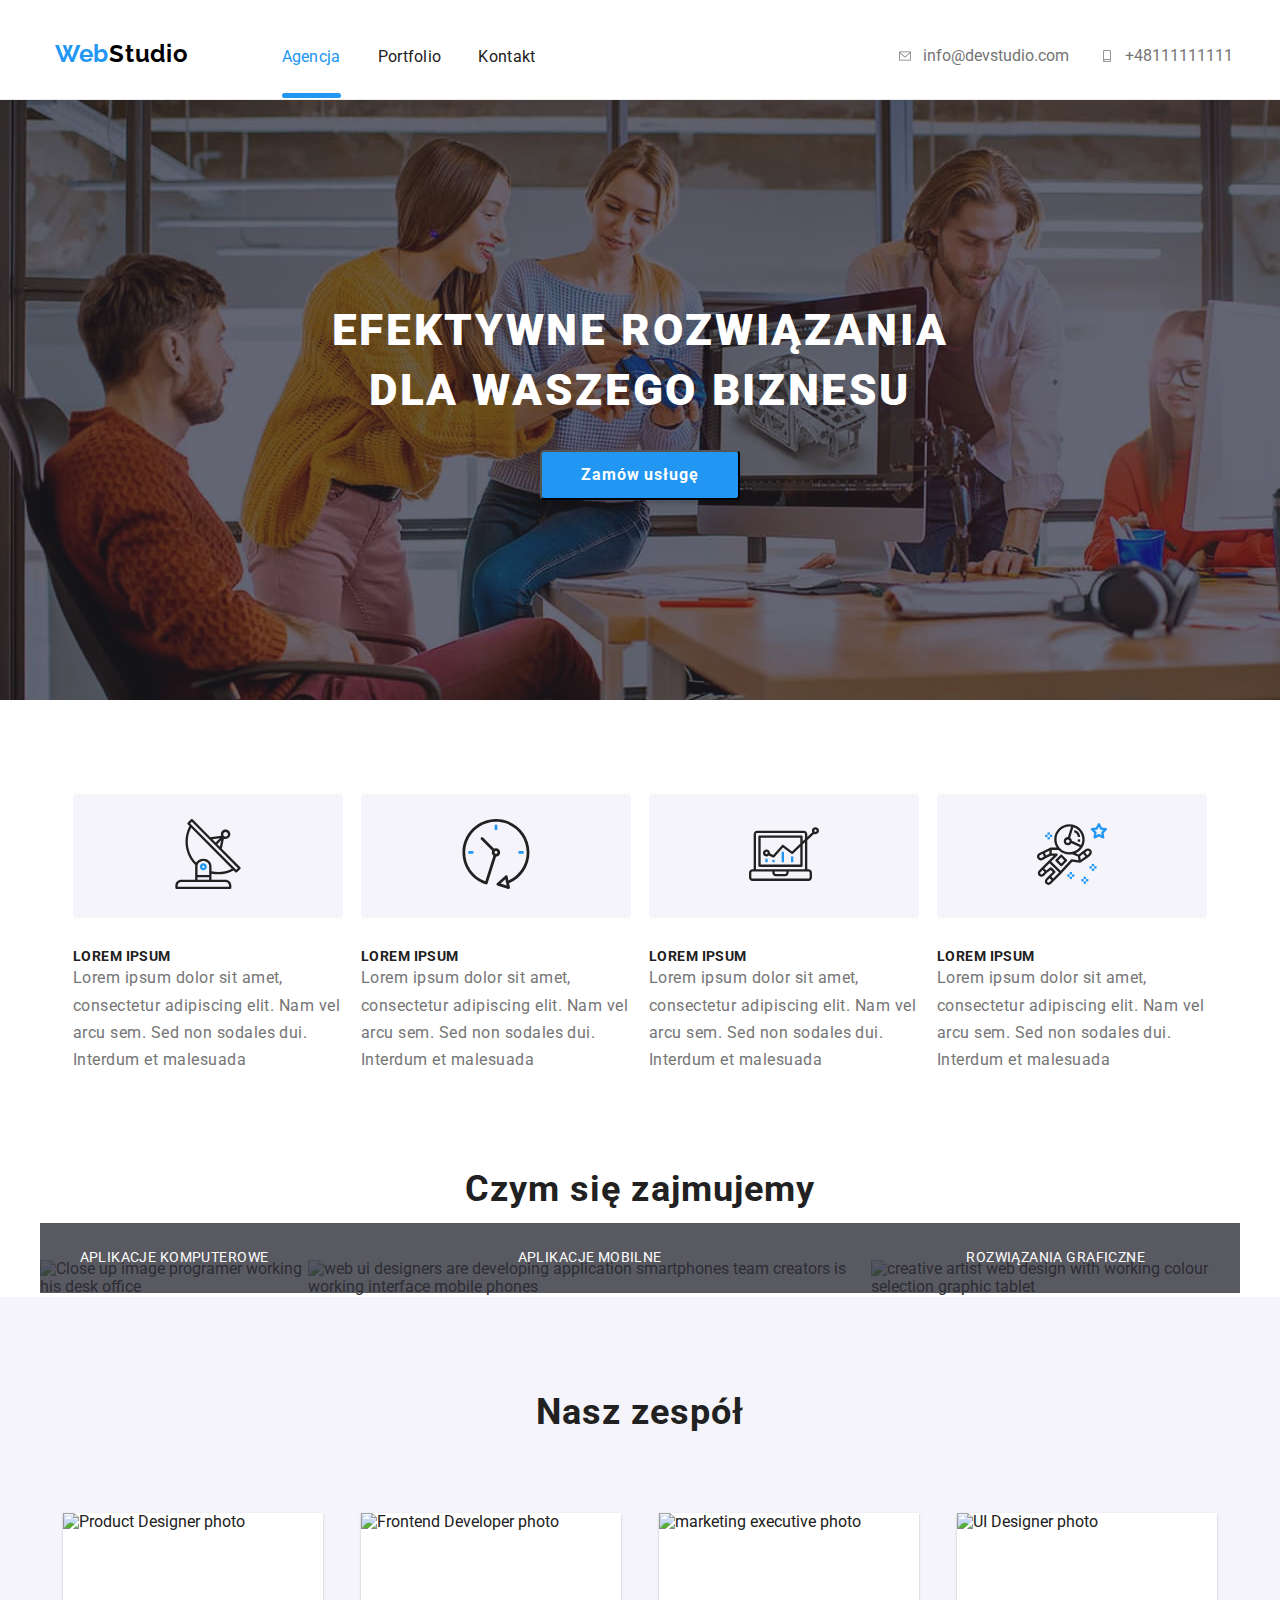
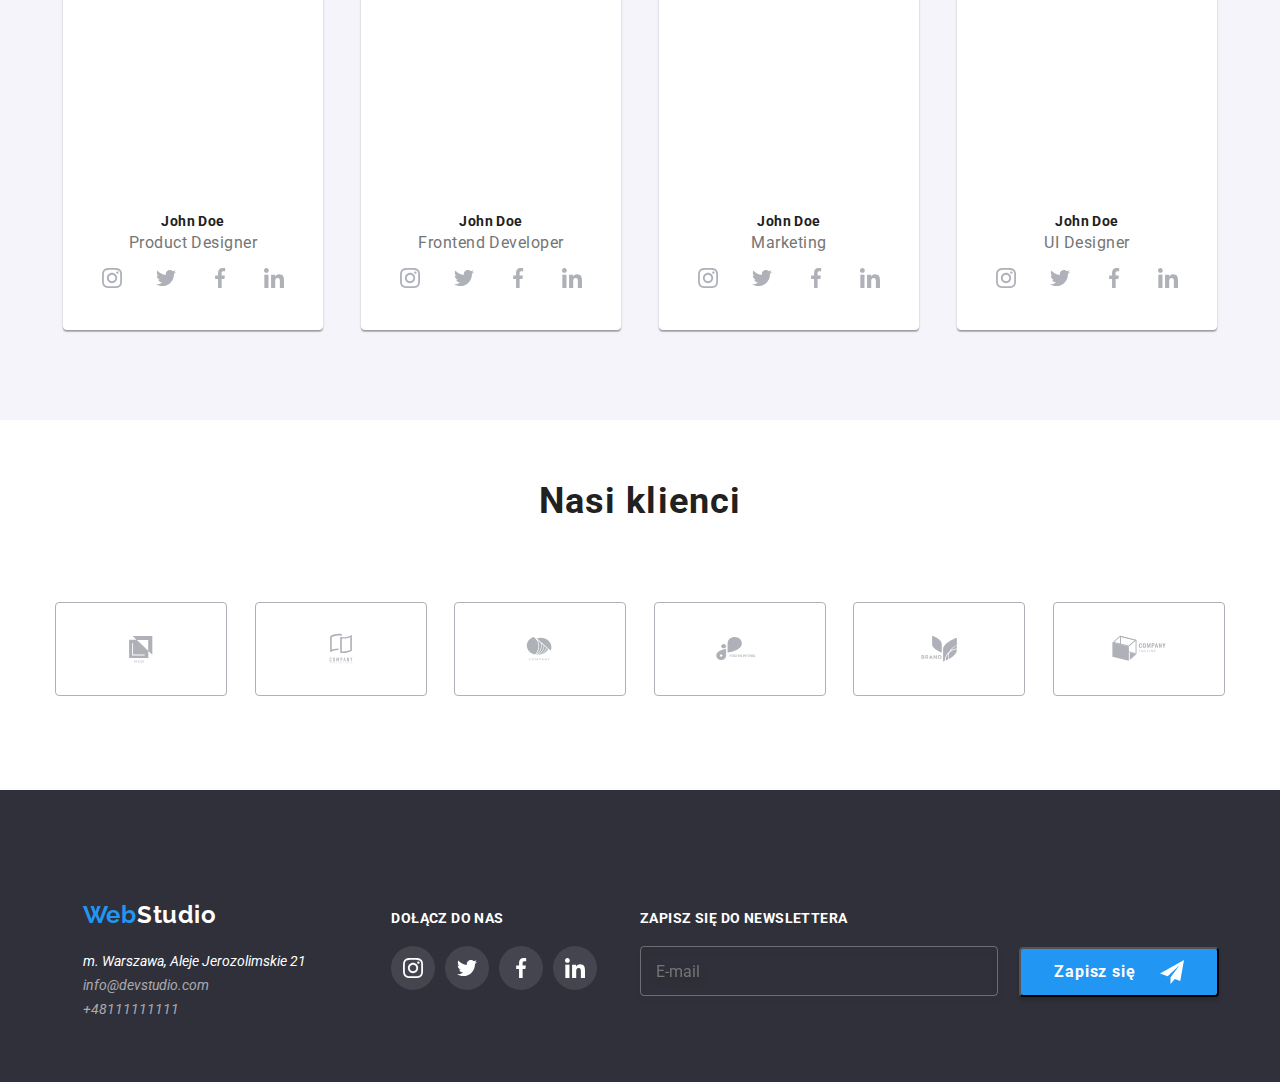
==== commit 83cac1a1: "change logo and some section margins" ====
--- a/index.html
+++ b/index.html
@@ -44,28 +44,28 @@
           </svg>
           +48111111111</a>
       </div>
-      <div class="mobile__menu">
-        <button class="mobile__menu-open-btn" type="button" data-mobileMenu-open>
+      <div class="mobile-menu">
+        <button class="mobile-menu-open-btn" type="button" data-mobileMenu-open>
           <svg>
             <use href="images/svg/sprite.svg#icon-mobile-menu"></use>
           </svg>
         </button>
-        <div class="mobile__menu__backdrop is-hidden" data-mobileMenu>
-          <div class="mobile__menu__window">
-            <button class="mobile__menu-close-btn" type="button" data-mobileMenu-close>
+        <div class="mobile-menu__backdrop is-hidden" data-mobileMenu>
+          <div class="mobile-menu__window">
+            <button class="mobile-menu-close-btn" type="button" data-mobileMenu-close>
               <svg>
                 <use href="images/svg/sprite.svg#icon-close-mobile"></use>
               </svg>
             </button>
-            <ul class="mobile__menu__list">
-              <li class="mobile__menu__list__item"><a href="./index.html">Agencja</a></li>
-              <li class="mobile__menu__list__item"><a href="./portfolio.html">Portfolio</a></li>
-              <li class="mobile__menu__list__item"><a href="#">Kontakt</a></li>
-            </ul>
-            <div class="mobile__contact">
-              <a class="mobile__contact-tel" href="+4811111111">+48 111 111 111</a>
-              <a class="mobile__contact-mail" href="mailto:info@devstudio.com">info@devstudio.com</a>
-              <ul class="mobile__contact__socialMedia__list">
+            <ul class="mobile-menu__list">
+              <li class="mobile-menu__list__item active"><a href="./index.html">Agencja</a></li>
+              <li class="mobile-menu__list__item"><a href="./portfolio.html">Portfolio</a></li>
+              <li class="mobile-menu__list__item"><a href="#">Kontakt</a></li>
+            </ul>
+            <div class="mobile-contact">
+              <a class="mobile-contact-tel" href="+4811111111">+48 111 111 111</a>
+              <a class="mobile-contact-mail" href="mailto:info@devstudio.com">info@devstudio.com</a>
+              <ul class="mobile-contact__socialMedia__list">
                 <li class="socialMedia__list__item"><a href="#">Istagram</a></li>
                 <li class="socialMedia__list__item"><a href="#">Twitter</a></li>
                 <li class="socialMedia__list__item"><a href="#">Facebook</a></li>
--- a/css/main.min.css
+++ b/css/main.min.css
@@ -1 +1 @@
-body{font-family:"Roboto",sans-serif;color:#212121}h1,h2,h3,p,ul{margin:0;padding:0}ul{list-style:none}a{text-decoration:none}.container{width:100%;min-width:320px;max-width:479px;margin:0 auto}.section-head{font-weight:700;font-size:28px;line-height:1.167;text-align:center;letter-spacing:.03em;margin-bottom:30px}@media screen and (min-width: 480px)and (max-width: 767px){.container{min-width:480px;max-width:767px}}@media screen and (min-width: 768px)and (max-width: 1199px){.container{min-width:768px;max-width:1199px}}@media screen and (min-width: 1200px){.container{min-width:1200px;max-width:1200px}.section{margin:0 auto}.section-head{font-weight:700;font-size:36px;line-height:1.167;text-align:center;letter-spacing:.03em;margin-bottom:50px}}.button,.social-bnt,.main-hero__button,.button-modal-submit{height:50px;width:200px;background-color:#2196f3;color:#fff;box-shadow:0px 4px 4px rgba(0,0,0,.15);border-radius:4px;font-weight:700;font-size:16px;line-height:1.875;text-align:center;letter-spacing:.06em;cursor:pointer;margin-top:30px}.button-modal-submit{margin-bottom:30px;text-align:center;margin-left:40px}.social-bnt{display:flex;align-items:center;justify-content:center;margin:0 auto}.filter-bnt{border:none;font-weight:500;font-size:16px;line-height:1.625;background-color:#f5f4fa;border-radius:4px;text-align:center;letter-spacing:.03em;padding:2px 5px;height:38px;transition:color 250ms cubic-bezier(0.4, 0, 0.2, 1),background-color 250ms cubic-bezier(0.4, 0, 0.2, 1)}.filter-bnt:hover,.filter-bnt:focus{color:#fff;background-color:#2196f3;box-shadow:0px 3px 1px rgba(0,0,0,.1),0px 1px 2px rgba(0,0,0,.08),0px 2px 2px rgba(0,0,0,.12);border-radius:4px;cursor:url(../images/svg/curblack.svg),pointer}@media screen and (min-width: 480px)and (max-width: 1199px){.button-modal-submit{margin-bottom:40px;margin-left:85px}.filter-bnt{padding:2px 10px}}@media screen and (min-width: 1200px){.button-modal-submit{margin-bottom:40px;margin-left:124px}}.header{border-bottom:1px solid #ececec}.header__menu{display:flex;justify-content:space-between;align-items:baseline;padding-left:15px;padding-right:15px;padding-top:16px}.logo{display:inline}.logo a{font-family:"Raleway",sans-serif;color:#2196f3;font-weight:700;font-style:normal;font-size:24px;line-height:1.192;letter-spacing:.03em;text-decoration:none}.logo__span-header{color:#000}.logo__span-footer{color:#fff}.navi__list-item{line-height:1.172;letter-spacing:.02em;display:inline-block;position:relative}.navi__list-item a{text-decoration:none;color:#212121}.navi__list-item a:hover,.navi__list-item a:focus{color:#2196f3}.navi__list-item:after{position:absolute;content:"";display:block;top:45px;right:0;width:0;height:5px;background-color:#2196f3;border-radius:4px;transition:width 250ms cubic-bezier(0.4, 0, 0.2, 1)}.navi__list-item:hover::after{width:100%;left:0}.contact{display:flex;align-items:center;color:#757575;text-decoration:none;margin-left:30px;transition:color 250ms cubic-bezier(0.4, 0, 0.2, 1),fill 250ms cubic-bezier(0.4, 0, 0.2, 1)}.contact svg{width:16px;height:12px;margin-right:10px;fill:currentColor}.contact:hover,.contact:focus{color:#2196f3}.contact .icon:hover,.contact .icon:focus{fill:#2196f3}.header__navi,.header__menu-contact{display:none}@media screen and (min-width: 768px)and (max-width: 1199px){.header__menu-contact{display:block;align-content:space-between}.header__navi{font-weight:500;font-size:14px;display:inline-block;margin:32px 83px 32px 73px}.header__navi__list{display:flex;width:282px;justify-content:space-between}.contact{margin-left:0}.mail{margin-bottom:10px}.active a{color:#2196f3}.active:after{position:absolute;content:"";display:block;top:45px;width:100%;height:5px;background-color:#2196f3;border-radius:4px;transition:width 250ms cubic-bezier(0.4, 0, 0.2, 1)}}@media screen and (min-width: 1200px){.header__menu{width:100%}.header__menu-contact{display:flex}.header__navi{display:inline-block;margin:32px 361px 32px 93px}.header__navi__list{display:flex;width:254px;justify-content:space-between}.navi__list-item{line-height:1.172;letter-spacing:.02em;display:inline-block;position:relative}.navi__list-item a{text-decoration:none;color:#212121}.navi__list-item a:hover,.navi__list-item a:focus{color:#2196f3}.navi__list-item:after{position:absolute;content:"";display:block;top:45px;right:0;width:0;height:5px;background-color:#2196f3;border-radius:4px;transition:width 250ms cubic-bezier(0.4, 0, 0.2, 1)}.navi__list-item:hover::after{width:100%;left:0}.active a{color:#2196f3}.active:after{position:absolute;content:"";display:block;top:45px;width:100%;height:5px;background-color:#2196f3;border-radius:4px;transition:width 250ms cubic-bezier(0.4, 0, 0.2, 1)}.contact{margin:0}.tel{margin-left:30px}}.main-hero{display:flex;flex-direction:column;justify-content:center;align-content:center;background-image:linear-gradient(rgba(47, 48, 58, 0.4), rgba(47, 48, 58, 0.4)),url("../images/headbackMobileSmall.jpg");background-repeat:no-repeat;background-size:cover;height:400px}.main-hero__flex{display:flex;justify-content:center;align-content:center}.main-hero__title-wrapper{width:280px;text-align:center}.main-hero__title{font-weight:900;font-size:26px;color:#fff;line-height:1.364;text-align:center;letter-spacing:.06em;text-transform:uppercase}@media screen and (min-width: 480px)and (max-width: 767px){.main-hero{background-image:linear-gradient(rgba(47, 48, 58, 0.4), rgba(47, 48, 58, 0.4)),url("../../images/headbackMobile.jpg")}.main-hero__flex{min-width:480px;max-width:767px}.main-hero__title-wrapper{width:365px}}@media screen and (min-width: 768px)and (max-width: 1199px){.main-hero{background-image:linear-gradient(rgba(47, 48, 58, 0.4), rgba(47, 48, 58, 0.4)),url("../../images/headbackTablet.jpg")}.main-hero__flex{min-width:768px;max-width:1199px}.main-hero__title-wrapper{width:365px}}@media screen and (min-width: 1200px){.main-hero{background-image:linear-gradient(rgba(47, 48, 58, 0.4), rgba(47, 48, 58, 0.4)),url("../images/headback.jpg");height:600px}.main-hero__title{font-size:44px}.main-hero__title-wrapper{height:200px;width:696px}}.main-backdrop{width:100vw;height:100vh;visibility:visible;opacity:1;pointer-events:auto;position:fixed;left:0;top:0;background:rgba(0,0,0,.2);transition:visibility 250ms cubic-bezier(0.4, 0, 0.2, 1),opacity 250ms cubic-bezier(0.4, 0, 0.2, 1);z-index:99}.is-hidden{visibility:hidden;opacity:0;pointer-events:none}.modal__input-check:checked+.modal__akcept::before{border:1px #2196f3 solid;background-image:url(../images/svg/icon-check.svg);background-position:center}.visually-hidden{position:absolute !important;clip:rect(1px 1px 1px 1px);clip:rect(1px, 1px, 1px, 1px);padding:0 !important;border:0 !important;height:1px !important;width:1px !important;overflow:hidden}.modal-window{position:absolute;overflow-y:auto;top:50%;left:50%;height:460px;width:300px;transform:translate(-50%, -50%);background-color:#fff;box-shadow:0px 1px 3px rgba(0,0,0,.12),0px 1px 1px rgba(0,0,0,.14),0px 2px 1px rgba(0,0,0,.2);border-radius:4px}.modal-window div{width:100%}.modal-window__close-btn{padding:0;position:-webkit-sticky;position:sticky;right:8px;top:8px;border-radius:50%;border:1px solid rgba(0,0,0,.1);cursor:pointer;fill:#000;background-color:#fff;display:flex;float:right}.modal-window__inputtitle{font-size:12px;font-weight:700;text-align:center;margin-top:40px;margin-bottom:12px}.modal-window__input{display:flex;flex-direction:column;justify-content:center;align-content:center;margin-left:20px;margin-right:20px}.modal-input__label{font-size:10px;font-weight:400;color:#757575;display:inline-block;margin-top:10px;margin-bottom:4px;margin-left:15px}.input__label,.input__label-coments,.input__label-mail,.input__label-phone,.input__label-name{width:260px;padding-left:42px;height:40px;background-repeat:no-repeat;background-position:15px 10px;border:1px solid rgba(33,33,33,.2);box-sizing:border-box;border-radius:4px;transition:border 250ms cubic-bezier(0.4, 0, 0.2, 1)}.input__label:focus,.input__label-coments:focus,.input__label-mail:focus,.input__label-phone:focus,.input__label-name:focus,.input__label:hover,.input__label-coments:hover,.input__label-mail:hover,.input__label-phone:hover,.input__label-name:hover{border:1px #2196f3 solid}.input__label-name{background-image:url(../images/svg/person-black.svg);transition:background-image 250ms cubic-bezier(0.4, 0, 0.2, 1)}.input__label-name:focus,.input__label-name:hover{background-image:url(../images/svg/person-hov.svg)}.input__label-phone{background-image:url(../images/svg/phone-black.svg);transition:background-image 250ms cubic-bezier(0.4, 0, 0.2, 1)}.input__label-phone:focus,.input__label-phone:hover{background-image:url(../images/svg/phone-hov.svg)}.input__label-mail{background-image:url(../images/svg/email-black.svg);transition:background-image 250ms cubic-bezier(0.4, 0, 0.2, 1)}.input__label-mail:focus,.input__label-mail:hover{background-image:url(../images/svg/email-hov.svg)}.input__label-coments{resize:none;height:100px;padding:16px 12px}.input__label-coments::-moz-placeholder{font-size:12px;color:rgba(117,117,117,.5)}.input__label-coments:-ms-input-placeholder{font-size:12px;color:rgba(117,117,117,.5)}.input__label-coments::placeholder{font-size:12px;color:rgba(117,117,117,.5)}.modal__akcept{margin-top:15px;font-size:14px;color:#757575}.modal__akcept::before{content:"";display:inline-block;width:16px;height:15px;border:1px #212121 solid;margin-right:7px;transition:all 250ms cubic-bezier(0.4, 0, 0.2, 1)}.modal__akcept a{color:#2196f3}@media screen and (min-width: 480px)and (max-width: 1199px){.modal-window{height:609px;width:450px}.modal-window__inputtitle{font-size:20px;text-align:center;margin-top:40px;margin-bottom:12px}.modal-window__input{margin-left:40px;margin-right:40px}.modal-input__label{font-size:12px;margin-top:10px;margin-bottom:4px;margin-left:0px}.input__label,.input__label-name,.input__label-phone,.input__label-mail,.input__label-coments{width:370px;padding-left:42px;height:40px}.input__label-coments{height:120px;padding:16px 12px}.modal__akcept{margin-top:20px;font-size:12px;color:#757575}.modal__akcept::before{content:"";display:inline-block;width:16px;height:15px;border:1px #212121 solid;margin-right:7px;transition:all 250ms cubic-bezier(0.4, 0, 0.2, 1)}.modal__akcept a{color:#2196f3}}@media screen and (min-width: 1200px){.modal-window{height:590px;width:528px}.modal-window__inputtitle{font-size:20px;text-align:center;margin-top:40px;margin-bottom:12px}.modal-window__input{margin-left:40px;margin-right:40px}.modal-input__label{font-size:12px;margin-top:10px;margin-bottom:4px;margin-left:40px}.input__label,.input__label-name,.input__label-phone,.input__label-mail,.input__label-coments{width:448px;padding-left:42px;height:40px}.input__label-coments{height:120px;padding:16px 12px}.modal__akcept{margin-top:20px;font-size:14px;color:#757575}.modal__akcept::before{content:"";display:inline-block;width:16px;height:15px;border:1px #212121 solid;margin-right:7px;transition:all 250ms cubic-bezier(0.4, 0, 0.2, 1)}.modal__akcept a{color:#2196f3}}.description__list{display:block;padding:60px 15px}.description__list__item .icon{width:70px;height:70px;margin-top:25px;margin-bottom:25px}.item-icon{text-align:center;background-color:#f5f4fa;border-radius:4px}.item-heater{font-weight:700;font-size:14px;line-height:1.143;letter-spacing:.03em;margin-top:30px;text-align:center}.item-paragraf{color:#757575;font-weight:400;line-height:1.714;letter-spacing:.03em;font-size:14px}@media screen and (min-width: 768px)and (max-width: 1199px){.description__list{display:flex;flex-wrap:wrap;align-content:space-between}.description__list__item{display:flex;flex-direction:column;flex-basis:354px;text-align:start;justify-content:start;margin-bottom:30px}.description__list__item :nth-child(odd){margin-left:30px}.item-heater{text-align:start;margin-left:30px;padding:0}}@media screen and (min-width: 1200px){.description__list{display:flex;flex-direction:row;justify-content:space-evenly;list-style-type:none;padding:94px 15px}.description__list__item{flex-basis:270px;display:flex;flex-direction:column}.item-heater{text-align:start}}.whatwedo{display:none}@media screen and (min-width: 1200px){.whatwedo{display:block}.whatwedo__list{display:flex;justify-content:space-evenly;list-style-type:none}.whatwedo__list__item{position:relative;display:block}.whatwedo__list__item-content{font-size:14px;line-height:1.14;letter-spacing:.03em;background:rgba(47,48,58,.8);text-align:center;text-transform:uppercase;color:#fff;width:100%;height:70px;position:absolute;bottom:4px;padding-top:27px}}.aboutus{background-color:#f5f4fa;padding-top:60px;padding-bottom:60px}.aboutus__list{display:block;background-color:#f5f4fa}.aboutus__list__item{display:flex;flex-direction:column;margin:30px 15px;background-color:#fff;box-shadow:0px 1px 3px rgba(0,0,0,.12),0px 1px 1px rgba(0,0,0,.14),0px 2px 1px rgba(0,0,0,.2);border-radius:0px 0px 4px 4px;align-items:center;transition:box-shadow 250ms cubic-bezier(0.4, 0, 0.2, 1),background 250ms cubic-bezier(0.4, 0, 0.2, 1)}.aboutus__list__item-photo{width:260px;height:270px}.item-paragraf{font-size:16px}.media__list{display:flex;align-items:center;justify-content:space-between;margin-bottom:30px}.media-link{display:flex;align-items:center;justify-content:center;width:44px;height:44px;border-radius:50%;transition:fill 250ms cubic-bezier(0.4, 0, 0.2, 1),background-color 250ms cubic-bezier(0.4, 0, 0.2, 1)}.media-link:hover,.media-link:focus{background-color:#2196f3}.media-link .icon{width:44px;height:44px;fill:#afb1b8}.media-link:hover .icon{fill:#fff}@media screen and (min-width: 480px)and (max-width: 768px){.aboutus__list__item-photo{width:450px;height:460px}}@media screen and (min-width: 768px)and (max-width: 1200px){.aboutus__list{display:flex;flex-wrap:wrap}.aboutus__list__item-photo{width:354px;height:374px}}@media screen and (min-width: 1200px){.aboutus{background-color:#f5f4fa;padding-top:94px}.aboutus__list{display:flex;flex-direction:row;justify-content:space-evenly;list-style-type:none}.aboutus__list__item-photo{width:260px;height:270px}}.clients{margin-top:60px}.clients__list{margin:30px 15px;text-align:center}.clients__list__item{margin-top:30px;display:flex;justify-content:center}.clients-link{display:flex;justify-content:center;border:1px solid #afb1b8;box-sizing:border-box;border-radius:4px;transition:fill 250ms cubic-bezier(0.4, 0, 0.2, 1),border 250ms cubic-bezier(0.4, 0, 0.2, 1)}.clients-link .icon{margin:13px 20px;width:106px;height:80px;fill:#afb1b8}.clients-link:hover{border:1px solid #2196f3}.clients-link:hover .icon{fill:#2196f3}@media screen and (min-width: 480px)and (max-width: 767px){.clients__list{width:450px;display:flex;flex-direction:row;flex-wrap:wrap;justify-content:space-between}}@media screen and (min-width: 768px)and (max-width: 1199px){.clients__list{width:738px;display:flex;flex-wrap:wrap;justify-content:space-around}.clients-link .icon{height:60px;margin:16px 60px}}@media screen and (min-width: 1200px){.clients__list{display:flex;flex-direction:row;justify-content:space-between}.clients-link .icon{height:60px;margin:16px 32px}}.footer{background-color:#2f303a;padding-top:60px;padding-bottom:60px;text-align:center}.address{color:#fff;font-weight:400;font-size:14px;line-height:1.714;margin-top:20px}.address a{color:rgba(255,255,255,.6);text-decoration:none;transition:color 250ms cubic-bezier(0.4, 0, 0.2, 1),opacity 250ms cubic-bezier(0.4, 0, 0.2, 1)}.address a:hover{color:var(--hovercol)}.social{font-weight:700;font-size:14px;line-height:1.143;letter-spacing:.03em;text-transform:uppercase;color:#fff;margin-bottom:20px;margin-top:60px}.social__footer__list{width:206px;display:flex;justify-content:space-between;margin:20px auto 60px auto}.social__footer__list__item:not(:last-child){margin-right:10px}.social__footer-link{display:flex;align-items:center;justify-content:center;width:44px;height:44px;border-radius:50%;background-color:rgba(255,255,255,.1);transition:background-color 250ms cubic-bezier(0.4, 0, 0.2, 1)}.social__footer-link:hover,.social__footer-link:focus{background-color:#2196f3;cursor:url(../images/svg/Vector.svg),pointer}.social__footer-link:hover .icon{fill:#fff;stroke:#fff}.social__footer-link .icon{width:44px;height:44px;fill:#fff}.newsletter__form{display:flex;flex-direction:column}.newsletter__form-input{color:#fff;height:50px;margin:20px auto 30px auto;padding:15px;background-color:transparent;border:1px solid rgba(255,255,255,.3);box-sizing:border-box;filter:drop-shadow(0px 4px 4px rgba(0, 0, 0, 0.15));border-radius:4px}.newsletter__form-input{width:290px}.send{width:24px;height:24px;margin-left:24px}@media screen and (min-width: 480px)and (max-width: 767px){.newsletter__form-input{width:450px}}@media screen and (min-width: 768px)and (max-width: 1199px){.footer__list{display:flex;justify-content:space-around;align-items:baseline}.newsletter{display:flex;flex-direction:column}.newsletter__form-input{width:450px;margin:20px auto}}@media screen and (min-width: 1200px){.footer{display:flex}.footer__list{display:flex;width:50%;justify-content:space-around;align-items:baseline;text-align:start}.footer .address{text-align:start}.footer__footmain{display:flex}.social__footer__list{margin-bottom:30px}.social__footer__list__item:not(:last-child){margin:20px 70 0 78px}.media__list__item:not(:last-child){margin-right:10px}.newsletter{width:50%;text-align:start}.newsletter__form{display:flex;flex-direction:row;align-items:baseline}.newsletter__form-input{margin:0}.newsletter__form-input{width:358px}.send{width:24px;height:24px;margin-left:24px}}.portfolio{padding-top:60px}.filters__list{display:flex;flex-wrap:wrap;justify-content:start;margin:0 53px 40px 15px}.filters__list__item{margin-right:8px;margin-bottom:15px}.projects__list{display:flex;justify-content:space-around;flex-wrap:wrap}.projects__list__item{border:1px solid #eee;height:404px;margin:0 15px 30px 15px;transition:box-shadow 250ms cubic-bezier(0.4, 0, 0.2, 1),background 250ms cubic-bezier(0.4, 0, 0.2, 1);overflow:hidden}.projects__list__item:hover{cursor:url(../images/svg/curblack.svg),pointer;box-shadow:0px 1px 1px rgba(0,0,0,.12),0px 4px 4px rgba(0,0,0,.06),1px 4px 6px rgba(0,0,0,.16)}.projects__list__item-head{font-weight:700;font-size:18px;line-height:2;letter-spacing:.06em;margin-left:15px}.projects__list__item-description{color:#757575;font-size:16px;line-height:1.875;letter-spacing:.03em;margin-left:15px}.project__item__link{text-decoration:none;color:#212121;display:flex;flex-direction:column}.project__item__link:hover .shortdes{transform:translateY(-100%)}.popup{position:relative;width:100%;height:100%;overflow:hidden}.popup__photo{width:280px;height:222px}.shortdes{position:absolute;height:100%;width:100%;top:100%;right:0;bottom:0;left:0;background-color:#2196f3;color:#fff;font-size:18px;line-height:1.56;letter-spacing:.03em;transition:transform 250ms cubic-bezier(0.4, 0, 0.2, 1);padding-top:49px;padding-left:24px;padding-right:45px;padding-bottom:45px;opacity:.9}@media screen and (min-width: 480px)and (max-width: 767px){.filters__list{flex-basis:392px;justify-content:start;margin:0 113px 40px 15px}.popup__photo{width:450px;height:294px}}@media screen and (min-width: 768px)and (max-width: 1199px){.filters__list{justify-content:center}.popup__photo{width:354px;height:294px}.projects__list{justify-content:start}.projects__list__item{display:block;width:354px}}@media screen and (min-width: 1200px){.filters__list{justify-content:center}.popup__photo{width:370px;height:294px}.projects__list{justify-content:start}.projects__list__item{display:block;width:354px}}.mobile__menu__backdrop{width:100vw;height:100vh;visibility:visible;position:fixed;left:0;top:0;opacity:1;pointer-events:auto;background:#fff;z-index:99}.is-hidden{visibility:hidden;opacity:0;pointer-events:none}.mobile__menu__window{display:flex;flex-direction:column;position:absolute;width:100vw;height:100vh;left:0px;top:0px;overflow-y:auto;background-color:#fff;box-shadow:0px 4px 8px rgba(0,0,0,.04),0px 2px 4px rgba(0,0,0,.08),0px 1px 3px rgba(0,0,0,.16)}.mobile__menu-open-btn{cursor:pointer;fill:#000;background-color:#fff;border:none}.mobile__menu-open-btn svg{width:30px;height:30px}.mobile__menu-open-btn svg:hover,.mobile__menu-open-btn svg:focus{fill:#2196f3}.mobile__menu-close-btn{position:absolute;right:0;top:9px;cursor:pointer;fill:#000;background-color:#fff;float:right;border:none}.mobile__menu-close-btn svg{width:40px;height:40px}.mobile__menu-close-btn:hover{fill:#2196f3}.mobile__menu__list{margin:20px 28px;font-size:40px;display:block;margin-bottom:50px}.mobile__menu__list__item{margin-top:28px;margin-bottom:28px}.mobile__menu__list__item a{text-decoration:none;color:#000}.mobile__menu__list__item a:hover{color:#2196f3}.mobile__contact__socialMedia__list{display:flex;padding:5px 8px}.socialMedia__list__item{padding-left:5px;padding-right:5px}.socialMedia__list__item:not(:last-child){border-right:1px solid rgba(33,33,33,.2)}.socialMedia__list__item a{color:#2196f3;text-decoration:none}.mobile__contact-mail,.mobile__contact-tel{margin-left:28px;margin-bottom:32px;text-decoration:none;display:block}.mobile__contact-tel{font-size:34px;color:#2196f3}.mobile__contact-mail{font-size:24px;color:#757575}@media screen and (min-width: 768px){.mobile__menu{display:none}}@media screen and (min-width: 480px)and (max-width: 767px){.mobile__contact__socialMedia__list{display:flex;width:352px;margin-left:15px;margin-bottom:48px}.socialMedia__list__item{padding-left:10px;padding-right:10px}.socialMedia__list__item:not(:last-child){border-right:1px solid rgba(33,33,33,.2)}.socialMedia__list__item a{color:#2196f3;text-decoration:none}.mobile__menu__list{margin:48px 40px;font-size:40px;display:block;margin-bottom:275px}.mobile__menu__list__item{margin-top:32px;margin-bottom:32px}.mobile__menu-close-btn{right:11px;top:11px}}/*# sourceMappingURL=main.min.css.map */+body{font-family:"Roboto",sans-serif;color:#212121}h1,h2,h3,p,ul{margin:0;padding:0}ul{list-style:none}a{text-decoration:none}.container{width:100%;min-width:320px;max-width:479px;margin:0 auto}.section-head{font-weight:700;font-size:28px;line-height:1.167;text-align:center;letter-spacing:.03em;margin-bottom:30px}@media screen and (min-width: 480px)and (max-width: 767px){.container{min-width:480px;max-width:767px}}@media screen and (min-width: 768px)and (max-width: 1199px){.container{min-width:768px;max-width:1199px}}@media screen and (min-width: 1200px){.container{min-width:1200px;max-width:1200px}.section{margin:0 auto}.section-head{font-weight:700;font-size:36px;line-height:1.167;text-align:center;letter-spacing:.03em;margin-bottom:50px}}.button,.social-bnt,.main-hero__button,.button-modal-submit{height:50px;width:200px;background-color:#2196f3;color:#fff;box-shadow:0px 4px 4px rgba(0,0,0,.15);border-radius:4px;font-weight:700;font-size:16px;line-height:1.875;text-align:center;letter-spacing:.06em;cursor:pointer;margin-top:30px}.button-modal-submit{margin-bottom:30px;text-align:center;margin-left:40px}.social-bnt{display:flex;align-items:center;justify-content:center;margin:0 auto}.filter-bnt{border:none;font-weight:500;font-size:16px;line-height:1.625;background-color:#f5f4fa;border-radius:4px;text-align:center;letter-spacing:.03em;padding:2px 5px;height:38px;transition:color 250ms cubic-bezier(0.4, 0, 0.2, 1),background-color 250ms cubic-bezier(0.4, 0, 0.2, 1)}.filter-bnt:hover,.filter-bnt:focus{color:#fff;background-color:#2196f3;box-shadow:0px 3px 1px rgba(0,0,0,.1),0px 1px 2px rgba(0,0,0,.08),0px 2px 2px rgba(0,0,0,.12);border-radius:4px;cursor:url(../images/svg/curblack.svg),pointer}@media screen and (min-width: 480px)and (max-width: 1199px){.button-modal-submit{margin-bottom:40px;margin-left:85px}.filter-bnt{padding:2px 10px}}@media screen and (min-width: 1200px){.button-modal-submit{margin-bottom:40px;margin-left:124px}}.header{border-bottom:1px solid #ececec}.header__menu{display:flex;justify-content:space-between;align-items:baseline;padding-left:15px;padding-right:15px;padding-top:16px}.logo{display:inline;margin-bottom:16px}.logo a{font-family:"Raleway",sans-serif;color:#2196f3;font-weight:700;font-style:normal;font-size:24px;line-height:1.192;letter-spacing:.03em;text-decoration:none}.logo__span-header{color:#000}.logo__span-footer{color:#fff}.navi__list-item{line-height:1.172;letter-spacing:.02em;display:inline-block;position:relative}.navi__list-item a{text-decoration:none;color:#212121}.navi__list-item a:hover,.navi__list-item a:focus{color:#2196f3}.navi__list-item:after{position:absolute;content:"";display:block;top:45px;right:0;width:0;height:5px;background-color:#2196f3;border-radius:4px;transition:width 250ms cubic-bezier(0.4, 0, 0.2, 1)}.navi__list-item:hover::after{width:100%;left:0}.contact{display:flex;align-items:center;color:#757575;text-decoration:none;margin-left:30px;transition:color 250ms cubic-bezier(0.4, 0, 0.2, 1),fill 250ms cubic-bezier(0.4, 0, 0.2, 1)}.contact svg{width:16px;height:12px;margin-right:10px;fill:currentColor}.contact:hover,.contact:focus{color:#2196f3}.contact .icon:hover,.contact .icon:focus{fill:#2196f3}.header__navi,.header__menu-contact{display:none}@media screen and (min-width: 768px)and (max-width: 1199px){.header__menu-contact{display:block;align-content:space-between}.header__navi{font-weight:500;font-size:14px;display:inline-block;margin:32px 83px 32px 73px}.header__navi__list{display:flex;width:282px;justify-content:space-between}.contact{margin-left:0}.mail{margin-bottom:10px}.active a{color:#2196f3}.active:after{position:absolute;content:"";display:block;top:45px;width:100%;height:5px;background-color:#2196f3;border-radius:4px;transition:width 250ms cubic-bezier(0.4, 0, 0.2, 1)}}@media screen and (min-width: 1200px){.header__menu{width:100%}.header__menu-contact{display:flex}.header__navi{display:inline-block;margin:32px 361px 32px 93px}.header__navi__list{display:flex;width:254px;justify-content:space-between}.navi__list-item{line-height:1.172;letter-spacing:.02em;display:inline-block;position:relative}.navi__list-item a{text-decoration:none;color:#212121}.navi__list-item a:hover,.navi__list-item a:focus{color:#2196f3}.navi__list-item:after{position:absolute;content:"";display:block;top:45px;right:0;width:0;height:5px;background-color:#2196f3;border-radius:4px;transition:width 250ms cubic-bezier(0.4, 0, 0.2, 1)}.navi__list-item:hover::after{width:100%;left:0}.active a{color:#2196f3}.active:after{position:absolute;content:"";display:block;top:45px;width:100%;height:5px;background-color:#2196f3;border-radius:4px;transition:width 250ms cubic-bezier(0.4, 0, 0.2, 1)}.contact{margin:0}.tel{margin-left:30px}}.main-hero{display:flex;flex-direction:column;justify-content:center;align-content:center;background-image:linear-gradient(rgba(47, 48, 58, 0.4), rgba(47, 48, 58, 0.4)),url("../images/headbackMobileSmall.jpg");background-repeat:no-repeat;background-size:cover;height:400px}.main-hero__flex{display:flex;justify-content:center;align-content:center}.main-hero__title-wrapper{width:280px;text-align:center}.main-hero__title{font-weight:900;font-size:26px;color:#fff;line-height:1.364;text-align:center;letter-spacing:.06em;text-transform:uppercase}@media(min-device-pixel-ratio: 2),(-webkit-min-device-pixel-ratio: 2),(min-resolution: 192dpi),(min-resolution: 2dppx){.main-hero{background-image:linear-gradient(rgba(47, 48, 58, 0.4), rgba(47, 48, 58, 0.4)),url("../images/headbackMobileSmall@2x.jpg")}}@media screen and (min-width: 480px)and (max-width: 767px){.main-hero{background-image:linear-gradient(rgba(47, 48, 58, 0.4), rgba(47, 48, 58, 0.4)),url("../images/headbackMobile.jpg")}.main-hero__flex{min-width:480px;max-width:767px}.main-hero__title-wrapper{width:365px}}@media screen and (min-width: 480px)and (max-width: 767px)and (min-device-pixel-ratio: 2),screen and (min-width: 480px)and (max-width: 767px)and (-webkit-min-device-pixel-ratio: 2),screen and (min-width: 480px)and (max-width: 767px)and (min-resolution: 192dpi),screen and (min-width: 480px)and (max-width: 767px)and (min-resolution: 2dppx){.main-hero{background-image:linear-gradient(rgba(47, 48, 58, 0.4), rgba(47, 48, 58, 0.4)),url("../images/headbackMobile@2x.jpg")}}@media screen and (min-width: 768px)and (max-width: 1199px){.main-hero{background-image:linear-gradient(rgba(47, 48, 58, 0.4), rgba(47, 48, 58, 0.4)),url("../images/headbackTablet.jpg")}.main-hero__flex{min-width:768px;max-width:1199px}.main-hero__title-wrapper{width:365px}}@media screen and (min-width: 768px)and (max-width: 1199px)and (min-device-pixel-ratio: 2),screen and (min-width: 768px)and (max-width: 1199px)and (-webkit-min-device-pixel-ratio: 2),screen and (min-width: 768px)and (max-width: 1199px)and (min-resolution: 192dpi),screen and (min-width: 768px)and (max-width: 1199px)and (min-resolution: 2dppx){.main-hero{background-image:linear-gradient(rgba(47, 48, 58, 0.4), rgba(47, 48, 58, 0.4)),url("../images/headbackTablet@2x.jpg")}}@media screen and (min-width: 1200px){.main-hero{background-image:linear-gradient(rgba(47, 48, 58, 0.4), rgba(47, 48, 58, 0.4)),url("../images/headback.jpg");height:600px}.main-hero__title{font-size:44px}.main-hero__title-wrapper{height:200px;width:696px}}@media screen and (min-width: 1200px)and (min-device-pixel-ratio: 2),screen and (min-width: 1200px)and (-webkit-min-device-pixel-ratio: 2),screen and (min-width: 1200px)and (min-resolution: 192dpi),screen and (min-width: 1200px)and (min-resolution: 2dppx){.main-hero{background-image:linear-gradient(rgba(47, 48, 58, 0.4), rgba(47, 48, 58, 0.4)),url("../images/headback@2x.jpg")}}.main-backdrop{width:100vw;height:100vh;visibility:visible;opacity:1;pointer-events:auto;position:fixed;left:0;top:0;background:rgba(0,0,0,.2);transition:visibility 250ms cubic-bezier(0.4, 0, 0.2, 1),opacity 250ms cubic-bezier(0.4, 0, 0.2, 1);z-index:99}.is-hidden{visibility:hidden;opacity:0;pointer-events:none}.modal__input-check:checked+.modal__akcept::before{border:1px #2196f3 solid;background-image:url(../images/svg/icon-check.svg);background-position:center}.visually-hidden{position:absolute !important;clip:rect(1px 1px 1px 1px);clip:rect(1px, 1px, 1px, 1px);padding:0 !important;border:0 !important;height:1px !important;width:1px !important;overflow:hidden}.modal-window{position:absolute;overflow-y:auto;top:50%;left:50%;height:460px;width:300px;transform:translate(-50%, -50%);background-color:#fff;box-shadow:0px 1px 3px rgba(0,0,0,.12),0px 1px 1px rgba(0,0,0,.14),0px 2px 1px rgba(0,0,0,.2);border-radius:4px}.modal-window div{width:100%}.modal-window__close-btn{padding:0;position:-webkit-sticky;position:sticky;right:8px;top:8px;border-radius:50%;border:1px solid rgba(0,0,0,.1);cursor:pointer;fill:#000;background-color:#fff;display:flex;float:right}.modal-window__inputtitle{font-size:12px;font-weight:700;text-align:center;margin-top:40px;margin-bottom:12px}.modal-window__input{display:flex;flex-direction:column;justify-content:center;align-content:center;margin-left:20px;margin-right:20px}.modal-input__label{font-size:10px;font-weight:400;color:#757575;display:inline-block;margin-top:10px;margin-bottom:4px;margin-left:15px}.input__label,.input__label-coments,.input__label-mail,.input__label-phone,.input__label-name{width:260px;padding-left:42px;height:40px;background-repeat:no-repeat;background-position:15px 10px;border:1px solid rgba(33,33,33,.2);box-sizing:border-box;border-radius:4px;transition:border 250ms cubic-bezier(0.4, 0, 0.2, 1)}.input__label:focus,.input__label-coments:focus,.input__label-mail:focus,.input__label-phone:focus,.input__label-name:focus,.input__label:hover,.input__label-coments:hover,.input__label-mail:hover,.input__label-phone:hover,.input__label-name:hover{border:1px #2196f3 solid}.input__label-name{background-image:url(../images/svg/person-black.svg);transition:background-image 250ms cubic-bezier(0.4, 0, 0.2, 1)}.input__label-name:focus,.input__label-name:hover{background-image:url(../images/svg/person-hov.svg)}.input__label-phone{background-image:url(../images/svg/phone-black.svg);transition:background-image 250ms cubic-bezier(0.4, 0, 0.2, 1)}.input__label-phone:focus,.input__label-phone:hover{background-image:url(../images/svg/phone-hov.svg)}.input__label-mail{background-image:url(../images/svg/email-black.svg);transition:background-image 250ms cubic-bezier(0.4, 0, 0.2, 1)}.input__label-mail:focus,.input__label-mail:hover{background-image:url(../images/svg/email-hov.svg)}.input__label-coments{resize:none;height:100px;padding:16px 12px}.input__label-coments::-moz-placeholder{font-size:12px;color:rgba(117,117,117,.5)}.input__label-coments:-ms-input-placeholder{font-size:12px;color:rgba(117,117,117,.5)}.input__label-coments::placeholder{font-size:12px;color:rgba(117,117,117,.5)}.modal__akcept{margin-top:15px;font-size:14px;color:#757575}.modal__akcept::before{content:"";display:inline-block;width:16px;height:15px;border:1px #212121 solid;margin-right:7px;transition:all 250ms cubic-bezier(0.4, 0, 0.2, 1)}.modal__akcept a{color:#2196f3}@media screen and (min-width: 480px)and (max-width: 1199px){.modal-window{height:609px;width:450px}.modal-window__inputtitle{font-size:20px;text-align:center;margin-top:40px;margin-bottom:12px}.modal-window__input{margin-left:40px;margin-right:40px}.modal-input__label{font-size:12px;margin-top:10px;margin-bottom:4px;margin-left:0px}.input__label,.input__label-name,.input__label-phone,.input__label-mail,.input__label-coments{width:370px;padding-left:42px;height:40px}.input__label-coments{height:120px;padding:16px 12px}.modal__akcept{margin-top:20px;font-size:12px;color:#757575}.modal__akcept::before{content:"";display:inline-block;width:16px;height:15px;border:1px #212121 solid;margin-right:7px;transition:all 250ms cubic-bezier(0.4, 0, 0.2, 1)}.modal__akcept a{color:#2196f3}}@media screen and (min-width: 1200px){.modal-window{height:590px;width:528px}.modal-window__inputtitle{font-size:20px;text-align:center;margin-top:40px;margin-bottom:12px}.modal-window__input{margin-left:40px;margin-right:40px}.modal-input__label{font-size:12px;margin-top:10px;margin-bottom:4px;margin-left:40px}.input__label,.input__label-name,.input__label-phone,.input__label-mail,.input__label-coments{width:448px;padding-left:42px;height:40px}.input__label-coments{height:120px;padding:16px 12px}.modal__akcept{margin-top:20px;font-size:14px;color:#757575}.modal__akcept::before{content:"";display:inline-block;width:16px;height:15px;border:1px #212121 solid;margin-right:7px;transition:all 250ms cubic-bezier(0.4, 0, 0.2, 1)}.modal__akcept a{color:#2196f3}}.description__list{display:block;padding:60px 15px}.description__list__item .icon{width:70px;height:70px;margin-top:25px;margin-bottom:25px}.item-icon{text-align:center;background-color:#f5f4fa;border-radius:4px}.item-heater{font-weight:700;font-size:14px;line-height:1.143;letter-spacing:.03em;margin-top:30px;text-align:center}.item-paragraf{color:#757575;font-weight:400;line-height:1.714;letter-spacing:.03em;font-size:14px}@media screen and (min-width: 768px)and (max-width: 1199px){.description__list{display:flex;flex-wrap:wrap;justify-content:center;align-content:space-between}.description__list__item{display:flex;flex-direction:column;flex-basis:354px;text-align:start;justify-content:start;margin-bottom:30px}.description__list__item :nth-child(odd){margin-left:30px}.item-heater{text-align:start;margin-left:30px;padding:0}}@media screen and (min-width: 1200px){.description__list{display:flex;flex-direction:row;justify-content:space-evenly;list-style-type:none;padding:94px 15px}.description__list__item{flex-basis:270px;display:flex;flex-direction:column}.item-heater{text-align:start}}.whatwedo{display:none}@media screen and (min-width: 1200px){.whatwedo{display:block}.whatwedo__list{display:flex;justify-content:space-evenly;list-style-type:none}.whatwedo__list__item{position:relative;display:block}.whatwedo__list__item-content{font-size:14px;line-height:1.14;letter-spacing:.03em;background:rgba(47,48,58,.8);text-align:center;text-transform:uppercase;color:#fff;width:100%;height:70px;position:absolute;bottom:4px;padding-top:27px}}.aboutus{background-color:#f5f4fa;padding-top:60px;padding-bottom:60px}.aboutus__list{margin:0 auto;width:100%;display:block;background-color:#f5f4fa}.aboutus__list__item{display:flex;flex-direction:column;margin:30px 15px;background-color:#fff;box-shadow:0px 1px 3px rgba(0,0,0,.12),0px 1px 1px rgba(0,0,0,.14),0px 2px 1px rgba(0,0,0,.2);border-radius:0px 0px 4px 4px;align-items:center;transition:box-shadow 250ms cubic-bezier(0.4, 0, 0.2, 1),background 250ms cubic-bezier(0.4, 0, 0.2, 1)}.aboutus__list__item-photo{width:100%;height:auto}.item-paragraf{font-size:16px}.media__list{display:flex;align-items:center;justify-content:space-between;margin-bottom:30px}.media-link{display:flex;align-items:center;justify-content:center;width:44px;height:44px;border-radius:50%;transition:fill 250ms cubic-bezier(0.4, 0, 0.2, 1),background-color 250ms cubic-bezier(0.4, 0, 0.2, 1)}.media-link:hover,.media-link:focus{background-color:#2196f3}.media-link .icon{width:44px;height:44px;fill:#afb1b8}.media-link:hover .icon{fill:#fff}@media screen and (min-width: 768px)and (max-width: 1200px){.aboutus__list{display:flex;flex-wrap:wrap;justify-content:center}.aboutus__list__item-photo{width:354px;height:374px}}@media screen and (min-width: 1200px){.aboutus{background-color:#f5f4fa;padding-top:94px}.aboutus__list{display:flex;flex-direction:row;justify-content:space-evenly;list-style-type:none}.aboutus__list__item-photo{width:260px;height:270px}}.clients{margin-top:60px;margin-bottom:60px}.clients__list{margin:30px 15px;text-align:center}.clients__list__item{margin-top:30px;display:flex;justify-content:center}.clients-link{display:flex;justify-content:center;border:1px solid #afb1b8;box-sizing:border-box;border-radius:4px;transition:fill 250ms cubic-bezier(0.4, 0, 0.2, 1),border 250ms cubic-bezier(0.4, 0, 0.2, 1)}.clients-link .icon{margin:13px 20px;width:106px;height:80px;fill:#afb1b8}.clients-link:hover{border:1px solid #2196f3}.clients-link:hover .icon{fill:#2196f3}@media screen and (min-width: 480px)and (max-width: 767px){.clients__list{width:450px;margin:0 auto;display:flex;flex-direction:row;flex-wrap:wrap;justify-content:space-between}}@media screen and (min-width: 768px)and (max-width: 1199px){.clients{text-align:center}.clients__list{margin:0 auto;width:738px;display:flex;flex-wrap:wrap;justify-content:space-around}.clients-link .icon{height:60px;margin:16px 60px}}@media screen and (min-width: 1200px){.clients{margin-bottom:94px}.clients__list{display:flex;flex-direction:row;justify-content:space-between}.clients-link .icon{height:60px;margin:16px 32px}}.footer{background-color:#2f303a;padding-top:60px;padding-bottom:60px;text-align:center}.address{color:#fff;font-weight:400;font-size:14px;line-height:1.714;margin-top:20px}.address a{color:rgba(255,255,255,.6);text-decoration:none;transition:color 250ms cubic-bezier(0.4, 0, 0.2, 1),opacity 250ms cubic-bezier(0.4, 0, 0.2, 1)}.address a:hover{color:var(--hovercol)}.social{font-weight:700;font-size:14px;line-height:1.143;letter-spacing:.03em;text-transform:uppercase;color:#fff;margin-bottom:20px;margin-top:60px}.social__footer__list{width:206px;display:flex;justify-content:space-between;margin:20px auto 60px auto}.social__footer__list__item:not(:last-child){margin-right:10px}.social__footer-link{display:flex;align-items:center;justify-content:center;width:44px;height:44px;border-radius:50%;background-color:rgba(255,255,255,.1);transition:background-color 250ms cubic-bezier(0.4, 0, 0.2, 1)}.social__footer-link:hover,.social__footer-link:focus{background-color:#2196f3;cursor:url(../images/svg/Vector.svg),pointer}.social__footer-link:hover .icon{fill:#fff;stroke:#fff}.social__footer-link .icon{width:44px;height:44px;fill:#fff}.newsletter__form{display:flex;flex-direction:column}.newsletter__form-input{color:#fff;height:50px;margin:20px auto 30px auto;padding:15px;background-color:transparent;border:1px solid rgba(255,255,255,.3);box-sizing:border-box;filter:drop-shadow(0px 4px 4px rgba(0, 0, 0, 0.15));border-radius:4px}.newsletter__form-input{width:290px}.send{width:24px;height:24px;margin-left:24px}@media screen and (min-width: 480px)and (max-width: 767px){.newsletter__form-input{width:450px}}@media screen and (min-width: 768px)and (max-width: 1199px){.footer__list{display:flex;justify-content:space-around;align-items:baseline}.newsletter{display:flex;flex-direction:column}.newsletter__form-input{width:450px;margin:20px auto}}@media screen and (min-width: 1200px){.footer{display:flex}.footer__list{display:flex;width:50%;justify-content:space-around;align-items:baseline;text-align:start}.footer .address{text-align:start}.footer__footmain{display:flex}.social__footer__list{margin-bottom:30px}.social__footer__list__item:not(:last-child){margin:20px 70 0 78px}.media__list__item:not(:last-child){margin-right:10px}.newsletter{width:50%;text-align:start}.newsletter__form{display:flex;flex-direction:row;align-items:baseline}.newsletter__form-input{margin:0}.newsletter__form-input{width:358px}.send{width:24px;height:24px;margin-left:24px}}.portfolio{padding-top:60px}.filters__list{display:flex;flex-wrap:wrap;justify-content:start;margin:0 53px 40px 15px}.filters__list__item{margin-right:8px;margin-bottom:15px}.projects__list{display:flex;justify-content:space-around;flex-wrap:wrap;margin-bottom:60px}.projects__list__item{border:1px solid #eee;height:404px;margin:0 15px 30px 15px;transition:box-shadow 250ms cubic-bezier(0.4, 0, 0.2, 1),background 250ms cubic-bezier(0.4, 0, 0.2, 1);overflow:hidden}.projects__list__item:hover{cursor:url(../images/svg/curblack.svg),pointer;box-shadow:0px 1px 1px rgba(0,0,0,.12),0px 4px 4px rgba(0,0,0,.06),1px 4px 6px rgba(0,0,0,.16)}.projects__list__item-head{font-weight:700;font-size:18px;line-height:2;letter-spacing:.06em;margin-left:15px}.projects__list__item-description{color:#757575;font-size:16px;line-height:1.875;letter-spacing:.03em;margin-left:15px}.project__item__link{text-decoration:none;color:#212121;display:flex;flex-direction:column}.project__item__link:hover .shortdes{transform:translateY(-100%)}.popup{position:relative;width:100%;height:100%;overflow:hidden}.popup__photo{width:280px;height:222px}.shortdes{position:absolute;height:100%;width:100%;top:100%;right:0;bottom:0;left:0;background-color:#2196f3;color:#fff;font-size:18px;line-height:1.56;letter-spacing:.03em;transition:transform 250ms cubic-bezier(0.4, 0, 0.2, 1);padding-top:49px;padding-left:24px;padding-right:45px;padding-bottom:45px;opacity:.9}@media screen and (min-width: 480px)and (max-width: 767px){.filters__list{flex-basis:392px;justify-content:start;margin:0 113px 40px 15px}.popup__photo{width:450px;height:294px}}@media screen and (min-width: 768px)and (max-width: 1199px){.filters__list{justify-content:center}.popup__photo{width:354px;height:294px}.projects__list{justify-content:center}.projects__list__item{display:block;width:354px}}@media screen and (min-width: 1200px){.filters__list{justify-content:center}.popup__photo{width:370px;height:294px}.projects__list{justify-content:start;margin-bottom:94px}.projects__list__item{display:block;width:354px}}.mobile-menu__backdrop{width:100vw;height:100vh;visibility:visible;position:fixed;left:0;top:0;opacity:1;pointer-events:auto;background:#fff;z-index:99}.is-hidden{visibility:hidden;opacity:0;pointer-events:none}.mobile-menu__window{display:flex;flex-direction:column;position:absolute;width:100vw;height:100vh;left:0px;top:0px;overflow-y:auto;background-color:#fff;box-shadow:0px 4px 8px rgba(0,0,0,.04),0px 2px 4px rgba(0,0,0,.08),0px 1px 3px rgba(0,0,0,.16)}.mobile-menu-open-btn{cursor:pointer;fill:#000;background-color:#fff;border:none}.mobile-menu-open-btn svg{width:30px;height:30px}.mobile-menu-open-btn svg:hover,.mobile-menu-open-btn svg:focus{fill:#2196f3}.mobile-menu-close-btn{position:absolute;right:0;top:9px;cursor:pointer;fill:#000;background-color:#fff;float:right;border:none}.mobile-menu-close-btn svg{width:40px;height:40px}.mobile-menu-close-btn:hover{fill:#2196f3}.mobile-menu__list{margin:20px 28px;font-size:40px;display:block;margin-bottom:50px}.mobile-menu__list__item{margin-top:28px;margin-bottom:28px}.mobile-menu__list__item a{text-decoration:none;color:#000}.mobile-menu__list__item a:hover{color:#2196f3}.active a{color:#2196f3}.mobile-contact__socialMedia__list{display:flex;padding:5px 8px}.socialMedia__list__item{padding-left:5px;padding-right:5px}.socialMedia__list__item:not(:last-child){border-right:1px solid rgba(33,33,33,.2)}.socialMedia__list__item a{color:#2196f3;text-decoration:none}.mobile-contact-mail,.mobile-contact-tel{margin-left:28px;margin-bottom:32px;text-decoration:none;display:block}.mobile-contact-tel{font-size:34px;color:#2196f3}.mobile-contact-mail{font-size:24px;color:#757575}@media screen and (min-width: 768px){.mobile-menu{display:none}}@media screen and (min-width: 480px)and (max-width: 767px){.mobile-contact__socialMedia__list{display:flex;width:352px;margin-left:15px;margin-bottom:48px}.socialMedia__list__item{padding-left:10px;padding-right:10px}.socialMedia__list__item:not(:last-child){border-right:1px solid rgba(33,33,33,.2)}.socialMedia__list__item a{color:#2196f3;text-decoration:none}.mobile-menu__list{margin:48px 40px;font-size:40px;display:block;margin-bottom:275px}.mobile-menu__list__item{margin-top:32px;margin-bottom:32px}.mobile-menu-close-btn{right:11px;top:11px}}/*# sourceMappingURL=main.min.css.map */